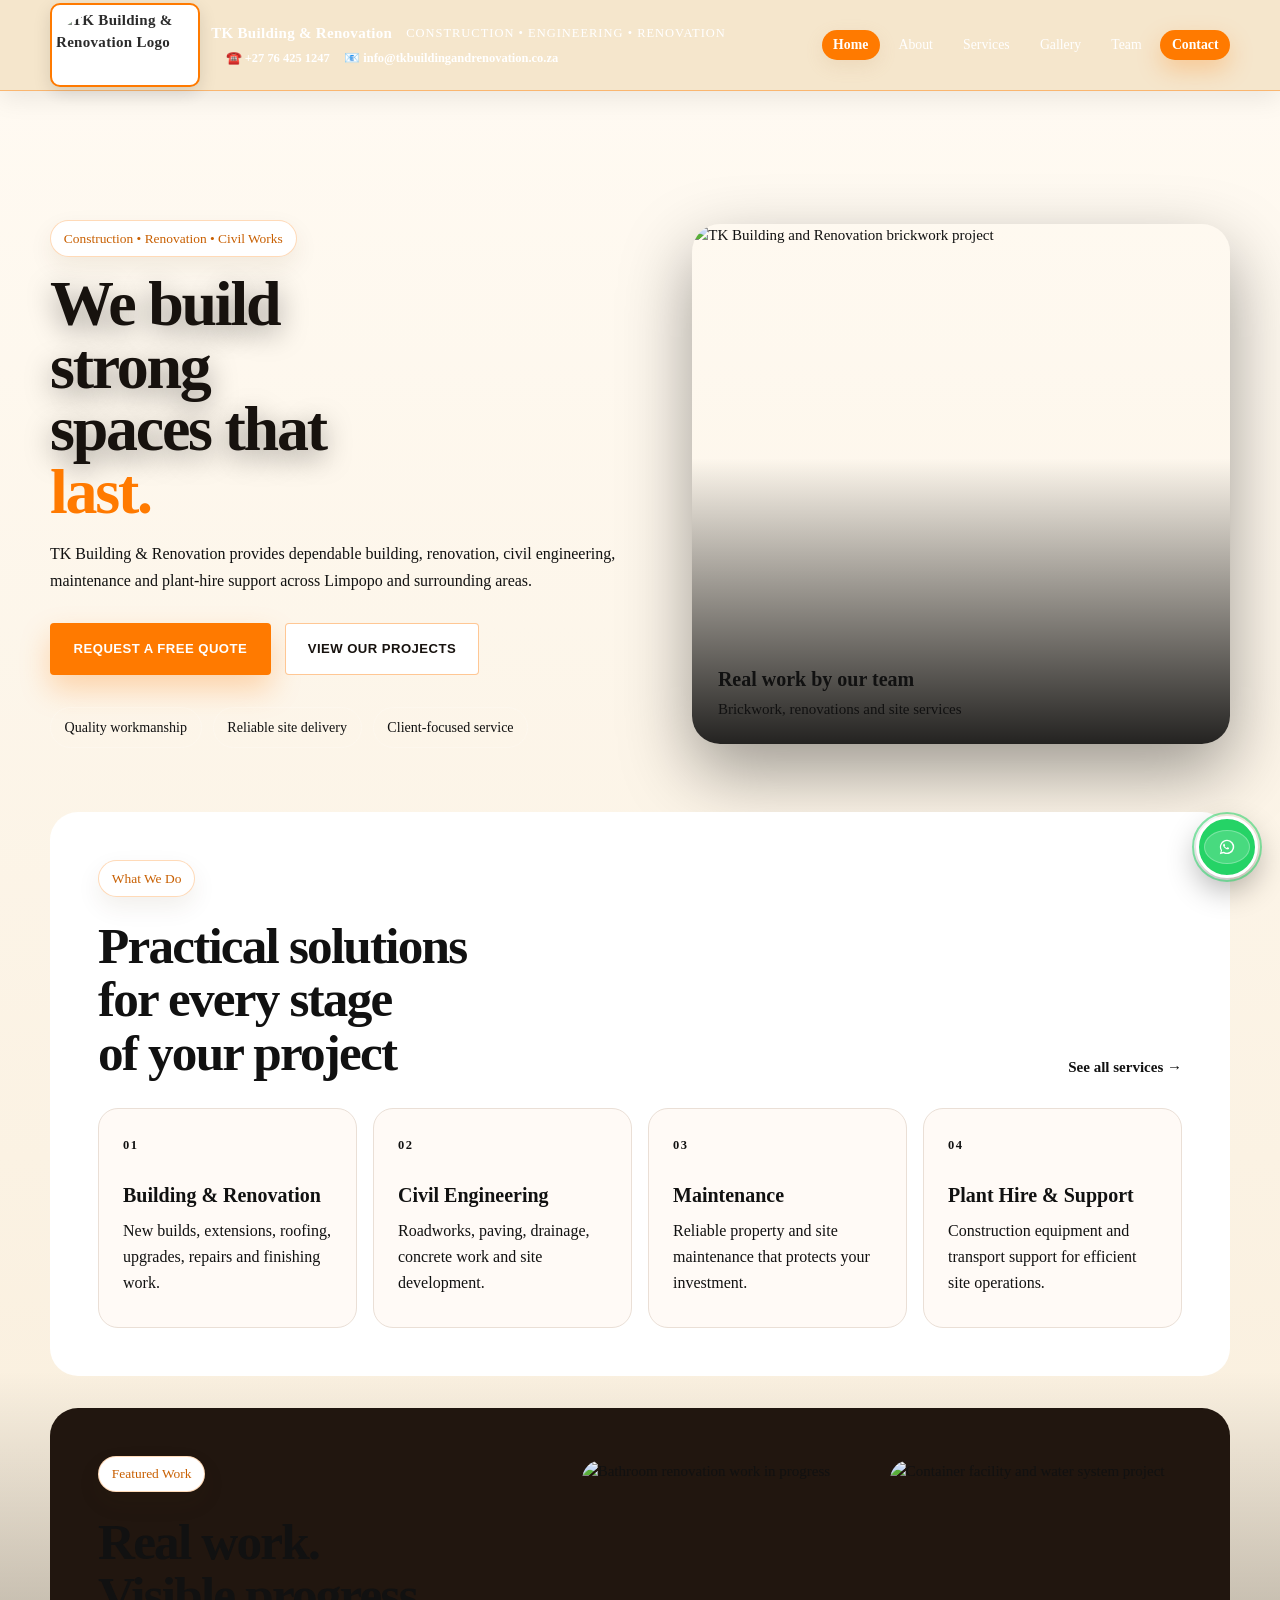
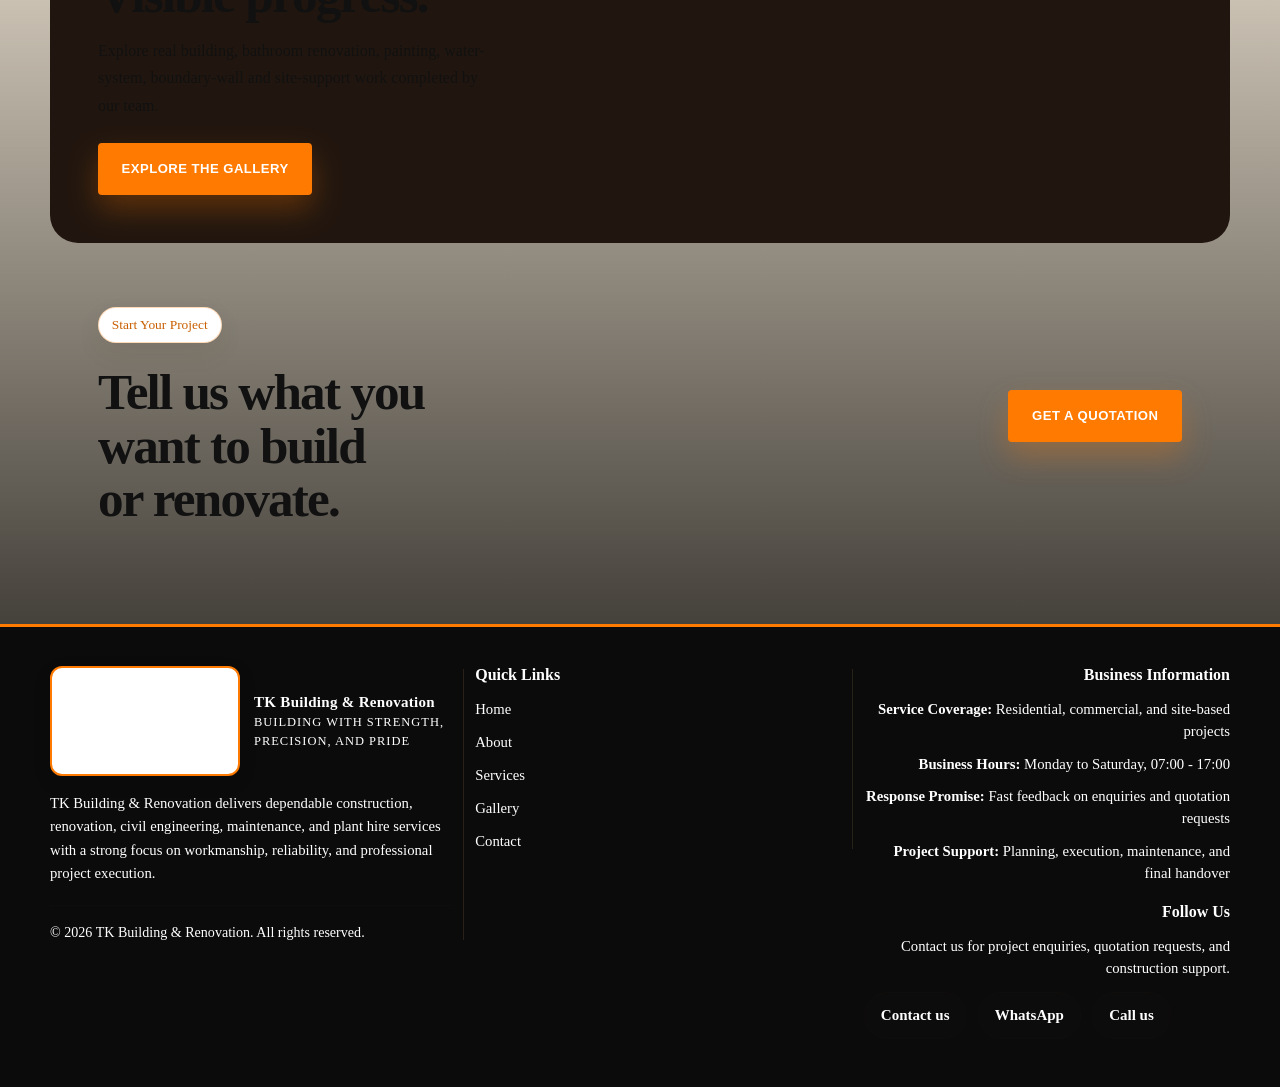
==== index.html @ c18e23a3 "Add files via upload" ====
<!DOCTYPE html>
<!-- saved from url=(0063) -->
<html lang="en"><head><meta http-equiv="Content-Type" content="text/html; charset=UTF-8">
  
  <meta name="viewport" content="width=device-width, initial-scale=1.0">
  <title>TK Building &amp; Renovation | Construction, Civil Engineering &amp; Renovation</title>
  <meta name="description" content="TK Building &amp; Renovation is a South African construction company offering civil engineering, building construction, plant hire, and maintenance works with professional project delivery.">
  <style>
    :root {
      --bg: #0f0f0f;
      --bg-soft: #111111;
      --card: rgba(255,255,255,0.07);
      --text: #f7f4ef;
      --muted: #ddd2c5;
      --accent: #ff7a00;
      --accent-2: #ffd2a4;
      --line: rgba(255,255,255,0.10);
      --success: #25D366;
      --shadow: 0 22px 60px rgba(0,0,0,0.35);
      --radius: 24px;
      --max: 1180px;
      --cream: #f6ede2;
      --cream-2: #efe2d1;
      --dark: #111111;
      --orange-deep: #ff7a00;
    }

    * { box-sizing: border-box; }
    html { scroll-behavior: smooth; }
    body {
  -webkit-font-smoothing: antialiased;

      margin: 0;
      font-family: "Times New Roman", Times, serif;
      background:
        radial-gradient(circle at top left, rgba(228, 127, 34, 0.16), transparent 32%),
        radial-gradient(circle at right center, rgba(255, 255, 255, 0.08), transparent 28%),
        linear-gradient(180deg, #111111 0%, #111111 56%, #2a1608 100%);
      color: var(--text);
      line-height: 1.5;
      font-size: 15px;
    }

    a { color: inherit; text-decoration: none; }
    img { max-width: 100%; display: block; }

    .container {
      width: min(var(--max), calc(100% - 2.4rem));
      margin: 0 auto;
    }

    .page-section { display: none; }
    .page-section.active { display: block; animation: pageFade 0.28s ease; }

    @keyframes pageFade {
      from { opacity: 0; transform: translateY(8px); }
      to { opacity: 1; transform: translateY(0); }
    }

    .topbar {
      position: sticky;
      top: 0;
      z-index: 1000;
      background: linear-gradient(180deg, #ffffff, var(--cream));
      color: #111;
      border-bottom: 1px solid rgba(228, 127, 34, 0.18);
      box-shadow: 0 8px 24px rgba(0,0,0,0.08);
    }

    .contact-strip { display: none; }

    .contact-strip-inner {
      min-height: 42px;
      display: flex;
      align-items: center;
      justify-content: space-between;
      gap: 0.9rem 1.4rem;
      padding: 0.45rem 0;
      flex-wrap: wrap;
    }

    .contact-strip-group {
      display: flex;
      align-items: center;
      gap: 0.75rem 1.1rem;
      flex-wrap: wrap;
    }

    .contact-strip a {
      color: #5b4633;
      font-weight: 600;
    }

    .contact-strip-label {
      color: #8a6b4d;
      font-size: 0.82rem;
      text-transform: uppercase;
      letter-spacing: 0.06em;
      font-weight: 700;
    }

    main.site-shell {
      min-height: calc(100vh - 180px);
      display: block;
    }


    .nav {
  min-height: 58px;
  display: flex;
  align-items: center;
  justify-content: space-between;
  gap: 0.7rem;
  padding: 0.18rem 0;
  flex-wrap: nowrap;
}

    .brand {
      display: flex;
      align-items: center;
      gap: 1rem;
      font-weight: 700;
      letter-spacing: 0.02em;
      min-width: 0;
      flex: 0 1 auto;
    }

    .brand-mark {
  width: 42px;
  height: 42px;
  border-radius: 50%;
  background: #fff;
  display: grid;
  place-items: center;
  box-shadow: 0 6px 18px rgba(0,0,0,0.12);
  border: 2px solid rgba(201,147,99,0.45);
  overflow: hidden;
  padding: 0.1rem;
  flex-shrink: 0;
}

    .brand-mark img {
      width: 100%;
      height: 100%;
      object-fit: contain;
      border-radius: 50%;
      background: #fff;
    }

    .brand small {
      display: block;
      color: #666;
      font-size: 0.78rem;
      font-weight: 500;
      letter-spacing: 0.08em;
      text-transform: uppercase;
    }

    .brand div {
      min-width: 0;
    }

    .brand-content {
      min-width: 0;
    }

    .brand div strong {
      display: block;
      font-size: 1.02rem;
      line-height: 1.2;
      white-space: normal;
      overflow-wrap: break-word;
    }

    .brand-content {
      display: flex;
      flex-direction: column;
      min-width: 0;
    }

    .brand-contact {
      display: flex;
      align-items: center;
      gap: 0.9rem;
      flex-wrap: wrap;
      margin-top: 0.28rem;
      color: #4d3a2b;
      font-size: 0.78rem;
      font-weight: 700;
    }

    .brand-contact a {
      display: inline-flex;
      align-items: center;
      gap: 0.28rem;
      color: #4d3a2b;
      white-space: nowrap;
    }

    .brand-contact a:hover {
      color: var(--orange-deep);
    }


    .nav-links {
  display: flex;
  flex-wrap: wrap;
  gap: 0.45rem;
  align-items: center;
  justify-content: flex-end;
  flex: 1 1 auto;
}

    .nav-links a {
  color: #2a211b;
  font-size: 0.86rem;
  padding: 0.42rem 0.72rem;
  border-radius: 999px;
  transition: 0.25s ease;
  line-height: 1.15;
  white-space: nowrap;
}

    .nav-links a:hover {
      background: rgba(201,147,99,0.14);
      color: #000;
    }

    .nav-links a.active-link {
      background: linear-gradient(135deg, rgba(201,147,99,0.2), rgba(232,190,146,0.3));
      color: #111;
      font-weight: 700;
      box-shadow: 0 6px 18px rgba(201,147,99,0.16);
    }

    .nav-cta {
      background: linear-gradient(135deg, var(--accent), #ffb56f);
      color: #111 !important;
      font-weight: 700;
    }

    .hero {
      position: relative;
      padding: 5.2rem 0 4rem;
      background:
        linear-gradient(180deg, rgba(17, 17, 17, 0.90), rgba(44, 23, 8, 0.84)),
        url('images/project-image-03.jpg') center/cover;
    }

    .hero-grid {
  display: flex;
  flex-direction: column;
  gap: 1.5rem;
  align-items: stretch;
  min-height: auto;
}

    .hero-copy {
  max-width: 100%;
  padding-right: 0;
  width: 100%;
  flex: 1 1 auto;
}

    .eyebrow {
      display: inline-flex;
      align-items: center;
      gap: 0.5rem;
      padding: 0.45rem 0.8rem;
      border: 1px solid rgba(201,147,99,0.25);
      border-radius: 999px;
      background: rgba(201,147,99,0.08);
      color: #f0ceb0;
      font-size: 0.84rem;
      margin-bottom: 1rem;
    }

    h1, h2, h3, h4 { line-height: 1.12; margin: 0 0 1rem; overflow-wrap: anywhere; }
    h1 {
  font-size: clamp(2.2rem, 4.2vw, 4rem);
  letter-spacing: -0.02em;
  max-width: 100%;
  width: 100%;
  font-weight: 700;
  line-height: 1.08;
  text-wrap: balance;
}
    h2 { font-size: clamp(2rem, 3vw, 2.7rem); font-weight: 700; text-wrap: balance; max-width: 15ch; }
    h3 { font-size: 1.22rem; font-weight: 700; }
    h4 { font-size: 1.05rem; font-weight: 700; }

    .hero p { color: var(--muted); font-size: 1rem; max-width: 100%; }
    .hero-note { margin-top: 1rem; color: #e9dfd2; font-style: italic; }

    .hero-kicker {
      display: inline-flex;
      flex-wrap: wrap;
      align-items: center;
      gap: 0.55rem;
      margin: 0 0 1rem;
      padding: 0.5rem 0.85rem;
      border-radius: 999px;
      background: rgba(0,0,0,0.24);
      border: 1px solid rgba(255,255,255,0.08);
      color: #fff6eb;
      font-size: 0.88rem;
      box-shadow: 0 12px 28px rgba(0,0,0,0.16);
    }

    .hero-kicker strong {
      color: #ffd4aa;
      letter-spacing: 0.04em;
      text-transform: uppercase;
      font-size: 0.78rem;
    }

    .hero-actions {
      display: flex;
      flex-wrap: wrap;
      gap: 0.9rem;
      margin: 1.6rem 0 2rem;
    }

    .btn {
      display: inline-flex;
      align-items: center;
      justify-content: center;
      padding: 0.85rem 1.15rem;
      border-radius: 999px;
      border: 1px solid transparent;
      font-weight: 600;
      font-size: 0.95rem;
      transition: 0.25s ease;
      line-height: 1.2;
      text-align: center;
    }

    .btn-primary {
      background: linear-gradient(135deg, var(--accent), #e8be92);
      color: #111;
      box-shadow: 0 14px 34px rgba(201,147,99,0.24);
    }

    .btn-secondary {
      border-color: rgba(255,255,255,0.12);
      background: rgba(255,255,255,0.03);
      color: var(--text);
    }

    .hero-badges {
      display: grid;
      grid-template-columns: repeat(4, minmax(0, 1fr));
      gap: 0.85rem;
      margin-top: 1.3rem;
    }

    .mini-card, .card {
      background: var(--card);
      border: 1px solid var(--line);
      border-radius: var(--radius);
      box-shadow: var(--shadow);
      color: #fff; /* white text on dark boxes */
    }

    .mini-card { padding: 1.15rem; }
    .mini-card strong { display: block; font-size: 1.08rem; margin-bottom: 0.3rem; }
    .mini-card span { color: var(--muted); font-size: 0.94rem; }

    .home-intro-grid {
  display: grid;
  grid-template-columns: 1.25fr 1fr;
  gap: 1.3rem;
  margin-top: 1.7rem;
  width: 100%;
}

    .hero-proof-grid {
      display: grid;
      grid-template-columns: repeat(3, minmax(0, 1fr));
      gap: 0.9rem;
      margin-top: 1.35rem;
    }

    .hero-proof-card {
      padding: 1rem;
      border-radius: 20px;
      background: rgba(8, 14, 22, 0.62);
      border: 1px solid rgba(255,255,255,0.08);
      box-shadow: 0 18px 40px rgba(0,0,0,0.18);
    }

    .hero-proof-card strong {
      display: block;
      margin-bottom: 0.4rem;
      color: #ffd4aa;
      font-size: 0.96rem;
    }

    .hero-proof-card span {
      display: block;
      color: var(--muted);
      font-size: 0.9rem;
      line-height: 1.45;
    }

    .home-info-card {
  padding: 1.4rem 1.5rem;
  border-radius: 22px;
  background: linear-gradient(135deg, rgba(201,147,99,0.25), rgba(255,255,255,0.06));
  border: 1px solid rgba(255,255,255,0.12);
  box-shadow: 0 18px 40px rgba(0,0,0,0.25);

  padding: 1.35rem 1.4rem;
  border-radius: 22px;
  background: linear-gradient(135deg, rgba(201,147,99,0.25), rgba(255,255,255,0.06));
  border: 1px solid rgba(255,255,255,0.10);
  box-shadow: var(--shadow);
  transition: transform 0.28s ease, border-color 0.28s ease, box-shadow 0.28s ease;
  min-height: 100%;
  width: 100%;
}

    .home-info-card:hover {
      transform: translateY(-4px);
      border-color: rgba(201,147,99,0.28);
      box-shadow: 0 22px 48px rgba(0,0,0,0.22);
    }

    .home-info-card p, .home-info-card li { color: var(--muted); font-size: 0.95rem; }

    .home-info-list {
      list-style: none;
      padding: 0;
      margin: 0;
      display: grid;
      gap: 0.75rem;
    }

    .home-info-list li {
      display: flex;
      gap: 0.65rem;
      align-items: flex-start;
    }

    .home-info-list li::before {
      content: '■';
      color: var(--accent);
      font-size: 0.72rem;
      margin-top: 0.3rem;
      flex-shrink: 0;
    }

    .hero-visual {
  position: relative;
  width: 100%;
  max-width: 100%;
  top: 0;
  right: 0;
}

    .hero-panel {
  position: relative;
  width: 100%;
  min-height: 320px;
  border-radius: 22px;
  overflow: hidden;
}

    .hero-visual-topbar {
      display: flex;
      justify-content: space-between;
      gap: 0.9rem;
      align-items: center;
      position: relative;
      z-index: 2;
    }

    .hero-visual-badge,
    .hero-visual-status {
      padding: 0.72rem 0.95rem;
      border-radius: 18px;
      background: rgba(8, 10, 14, 0.58);
      backdrop-filter: blur(10px);
      border: 1px solid rgba(255,255,255,0.08);
      box-shadow: 0 14px 34px rgba(0,0,0,0.18);
      color: #fff;
    }

    .hero-visual-badge strong,
    .hero-visual-status strong {
      display: block;
      margin-bottom: 0.22rem;
      color: #ffd4aa;
      font-size: 0.86rem;
      letter-spacing: 0.05em;
      text-transform: uppercase;
    }

    .hero-visual-badge span,
    .hero-visual-status span {
      color: #eee1d1;
      font-size: 0.88rem;
    }

    .hero-work-strip {
      position: relative;
      z-index: 2;
      display: grid;
      grid-template-columns: repeat(3, minmax(0, 1fr));
      gap: 0.9rem;
      margin-top: auto;
      margin-bottom: 1rem;
    }

    .hero-work-card {
      overflow: hidden;
      border-radius: 22px;
      background: rgba(6, 12, 18, 0.88);
      border: 1px solid rgba(255,255,255,0.08);
      box-shadow: 0 18px 42px rgba(0,0,0,0.18);
    }

    .hero-work-card img {
      width: 100%;
      height: 145px;
      object-fit: cover;
      display: block;
    }

    .hero-work-card div {
      padding: 0.85rem 0.9rem 0.95rem;
    }

    .hero-work-card strong {
      display: block;
      margin-bottom: 0.28rem;
      color: #fff;
      font-size: 0.94rem;
    }

    .hero-work-card span {
      color: #d5c9ba;
      font-size: 0.84rem;
      line-height: 1.4;
    }

    .hero-overlay {
      position: relative;
      left: auto;
      right: auto;
      bottom: auto;
      z-index: 2;
      padding: 1rem 1.1rem;
      border-radius: 22px;
      background: rgba(12,13,17,0.72);
      backdrop-filter: blur(10px);
      border: 1px solid rgba(255,255,255,0.08);
    }

    .hero-overlay p { margin: 0; color: #ddd2c4; }

    section { padding: 5.4rem 0; }

    .section-head {
      display: flex;
      justify-content: space-between;
      align-items: end;
      gap: 1.4rem;
      margin-bottom: 2.2rem;
    }

    .section-head p { color: var(--muted); max-width: 58ch; margin: 0; font-size: 1rem; }

    .about-grid,
    .contact-grid,
    .team-grid,
    .stats-grid,
    .footer-grid,
    .gallery-grid,
    .services-grid,
    .services-process-grid {
      display: grid;
      gap: 1.4rem;
    }

    .about-grid { grid-template-columns: 1fr 1fr; align-items: stretch; }

    .about-card-primary {
      background: linear-gradient(135deg, rgba(201,147,99,0.25), rgba(255,255,255,0.06));
      border: 1px solid rgba(201,147,99,0.45);
    }

    .about-card-secondary {
      background: linear-gradient(135deg, rgba(255,255,255,0.08), rgba(201,147,99,0.15));
      border: 1px solid rgba(255,255,255,0.15);
    }

    .card { padding: 1.7rem; }
    .muted { color: var(--muted); }
    .accent-text { color: var(--accent-2); font-weight: 700; }

    .separator {
      width: 72px;
      height: 4px;
      border-radius: 999px;
      background: linear-gradient(90deg, var(--accent), transparent);
      margin: 1rem 0 1.2rem;
    }

    .list {
      display: grid;
      gap: 0.8rem;
      margin: 1.1rem 0 0;
      padding: 0;
      list-style: none;
    }

    .list li {
      display: flex;
      gap: 0.75rem;
      align-items: start;
      color: var(--muted);
    }

    .list li::before {
      content: '◆';
      color: var(--accent);
      font-size: 0.9rem;
      margin-top: 0.15rem;
      flex-shrink: 0;
    }



    .about-grid { grid-template-columns: 1.05fr 0.95fr; align-items: stretch; }

    .about-visual-card {
      position: relative;
      min-height: 100%;
      overflow: hidden;
      border-radius: 28px;
      background: rgba(0,0,0,0.55);
      border: 1px solid rgba(255,255,255,0.10);
      box-shadow: var(--shadow);
      display: flex;
      flex-direction: column;
      justify-content: flex-end;
    }

    .about-visual-image {
      position: absolute;
      inset: 0;
      background:
        linear-gradient(180deg, rgba(8,14,20,0.12), rgba(6,10,14,0.68)),
        url('images/project-image-06.png') center/cover;
    }

    .about-visual-content {
      position: relative;
      z-index: 1;
      padding: 1.6rem;
    }

    .about-visual-badge {
      display: inline-block;
      padding: 0.45rem 0.8rem;
      border-radius: 999px;
      background: rgba(201,147,99,0.16);
      color: #f7d2ac;
      border: 1px solid rgba(201,147,99,0.28);
      font-size: 0.82rem;
      font-weight: 700;
      margin-bottom: 0.9rem;
    }

    .about-visual-content p {
      color: #e2d8cc;
      max-width: 34ch;
      margin-bottom: 1rem;
    }

    .about-mini-stats {
      display: grid;
      grid-template-columns: repeat(3, minmax(0, 1fr));
      gap: 0.75rem;
      margin-top: 1rem;
    }

    .about-mini-stats div {
      padding: 0.85rem 0.8rem;
      border-radius: 18px;
      background: rgba(255,255,255,0.08);
      border: 1px solid rgba(255,255,255,0.08);
    }

    .about-mini-stats strong {
      display: block;
      color: #fff;
      margin-bottom: 0.15rem;
      font-size: 1rem;
    }

    .about-mini-stats span {
      color: #ddd1c3;
      font-size: 0.82rem;
    }

    .about-story-grid {
      display: grid;
      grid-template-columns: 1fr 1fr;
      gap: 1.4rem;
      margin-top: 1.5rem;
    }

    .about-story-card {
      overflow: hidden;
      border-radius: 24px;
      background: rgba(255,255,255,0.05);
      border: 1px solid rgba(255,255,255,0.08);
      box-shadow: 0 18px 42px rgba(0,0,0,0.22);
    }

    .about-story-card img {
      width: 100%;
      height: 235px;
      object-fit: cover;
      display: block;
    }

    .about-story-body {
  -webkit-font-smoothing: antialiased;

      padding: 1.2rem 1.2rem 1.3rem;
    }

    .about-story-body h3 {
      margin-bottom: 0.6rem;
    }

    .about-story-body p {
      color: var(--muted);
      margin: 0;
    }

    .section-showcase {
      margin-top: 2rem;
      display: grid;
      grid-template-columns: repeat(3, minmax(0, 1fr));
      gap: 1rem;
    }

    .showcase-card {
      overflow: hidden;
      border-radius: 24px;
      background: rgba(8,14,18,0.78);
      border: 1px solid rgba(255,255,255,0.08);
      box-shadow: 0 20px 44px rgba(0,0,0,0.24);
    }

    .showcase-card img {
      width: 100%;
      height: 215px;
      object-fit: cover;
      display: block;
    }

    .showcase-card div {
      padding: 1rem 1rem 1.1rem;
    }

    .showcase-card strong {
      display: block;
      margin-bottom: 0.35rem;
      font-size: 0.98rem;
    }

    .showcase-card span {
      color: #d7ccbe;
      font-size: 0.88rem;
      line-height: 1.45;
    }

    .services-section {
      background:
        linear-gradient(180deg, rgba(17, 17, 17, 0.92), rgba(63, 31, 8, 0.88)),
        url('images/project-image-11.png') center/cover;
    }

    .services-grid {
      grid-template-columns: repeat(3, minmax(0, 1fr));
      gap: 1.6rem;
      margin-top: 2rem;
    }

    .service-card {
      background: linear-gradient(180deg, rgba(4,10,14,0.9), rgba(8,18,24,0.88));
      border: 1px solid rgba(255,255,255,0.12);
      border-radius: 28px;
      box-shadow: 0 22px 52px rgba(0,0,0,0.24);
      position: relative;
      overflow: hidden;
      text-align: left;
      transition: transform 0.28s ease, border-color 0.28s ease, box-shadow 0.28s ease;
      color: #fff;
      display: flex;
      flex-direction: column;
      min-height: 100%;
    }

    .service-card:hover {
      transform: translateY(-7px);
      border-color: rgba(201,147,99,0.34);
      box-shadow: 0 28px 58px rgba(0,0,0,0.28);
    }

    .service-card::after {
      content: '';
      position: absolute;
      inset: 0;
      border-top: 4px solid rgba(201,147,99,0.7);
      border-radius: 28px;
      pointer-events: none;
    }

    .service-card > * { position: relative; z-index: 1; }

    .service-photo {
      position: relative;
      height: 235px;
      overflow: hidden;
      border-bottom: 1px solid rgba(255,255,255,0.08);
      background: rgba(255,255,255,0.04);
    }

    .service-photo img {
      width: 100%;
      height: 100%;
      object-fit: cover;
      display: block;
      transition: transform 0.45s ease;
    }

    .service-card:hover .service-photo img {
      transform: scale(1.05);
    }

    .service-label {
      position: absolute;
      left: 1rem;
      top: 1rem;
      display: inline-flex;
      align-items: center;
      gap: 0.5rem;
      padding: 0.5rem 0.85rem;
      border-radius: 999px;
      background: rgba(8, 10, 14, 0.72);
      border: 1px solid rgba(255,255,255,0.08);
      color: #fff2e3;
      font-size: 0.82rem;
      font-weight: 700;
      backdrop-filter: blur(8px);
    }

    .service-body {
  -webkit-font-smoothing: antialiased;

      padding: 1.3rem 1.25rem 1.35rem;
      display: flex;
      flex-direction: column;
      flex: 1;
    }

    .service-top {
      display: flex;
      gap: 0.9rem;
      align-items: flex-start;
      margin-bottom: 0.9rem;
    }

    .service-icon {
      width: 68px;
      height: 68px;
      display: grid;
      place-items: center;
      border-radius: 20px;
      background: #ffffff;
      border: 6px solid rgba(201,147,99,0.9);
      color: #111;
      font-size: 1.5rem;
      box-shadow: 0 14px 30px rgba(0,0,0,0.18);
      flex-shrink: 0;
    }

    .service-title-wrap h3 {
      margin-bottom: 0.35rem;
    }

    .service-intro {
      margin: 0 0 0.95rem;
      color: #e5d9cd;
      font-size: 0.93rem;
      line-height: 1.55;
    }

    .service-card ul {
      list-style: none;
      padding: 0;
      margin: 0 0 1.1rem;
      display: grid;
      gap: 0.68rem;
      color: var(--muted);
      text-align: left;
    }

    .service-card li {
      padding-bottom: 0.68rem;
      border-bottom: 1px solid rgba(255,255,255,0.06);
      font-size: 0.94rem;
    }

    .service-meta {
      margin-top: auto;
      display: flex;
      flex-wrap: wrap;
      gap: 0.6rem;
      margin-bottom: 1rem;
    }

    .service-meta span {
      display: inline-flex;
      align-items: center;
      padding: 0.48rem 0.78rem;
      border-radius: 999px;
      background: rgba(255,255,255,0.05);
      border: 1px solid rgba(255,255,255,0.08);
      color: #f0ddc8;
      font-size: 0.82rem;
    }

    .service-work-link {
      display: inline-flex;
      align-items: center;
      justify-content: center;
      padding: 0.78rem 1rem;
      border-radius: 999px;
      background: linear-gradient(135deg, rgba(201,147,99,0.18), rgba(201,147,99,0.30));
      border: 1px solid rgba(201,147,99,0.34);
      color: #f6d2af;
      font-weight: 700;
      transition: 0.25s ease;
      width: fit-content;
    }

    .service-work-link:hover {
      background: linear-gradient(135deg, rgba(201,147,99,0.30), rgba(201,147,99,0.46));
      color: #fff;
    }

    .services-process-grid {
      grid-template-columns: repeat(5, minmax(0, 1fr));
      gap: 1rem;
      margin-top: 2rem;
    }

    .process-mini-card {
      padding: 1.15rem 1rem;
      border-radius: 22px;
      background: rgba(0,0,0,0.6);
      border: 1px solid rgba(255,255,255,0.08);
      box-shadow: 0 18px 36px rgba(0,0,0,0.2);
      color: #fff;
    }

    .process-mini-card strong {
      display: inline-grid;
      width: 40px;
      height: 40px;
      place-items: center;
      border-radius: 50%;
      background: rgba(201,147,99,0.22);
      color: #f3cda7;
      margin-bottom: 0.8rem;
      font-size: 1rem;
    }

    .process-mini-card p { margin: 0; color: var(--muted); font-size: 0.92rem; }

    .gallery-section {
      background:
        linear-gradient(180deg, rgba(17, 17, 17, 0.92), rgba(54, 27, 7, 0.86)),
        url('images/project-image-04.png') center/cover;
    }

    .gallery-nav {
      display: flex;
      flex-wrap: wrap;
      gap: 0.75rem;
      margin: 1.5rem 0 2rem;
    }

    .gallery-filter {
      padding: 0.7rem 1rem;
      border-radius: 999px;
      background: rgba(255,255,255,0.06);
      border: 1px solid rgba(255,255,255,0.08);
      color: #f0d6bc;
      cursor: pointer;
      transition: 0.25s ease;
      font-family: inherit;
      font-size: 0.95rem;
    }

    .gallery-filter:hover,
    .gallery-filter.active-filter {
      background: linear-gradient(135deg, rgba(201,147,99,0.2), rgba(201,147,99,0.34));
      color: #fff;
      border-color: rgba(201,147,99,0.28);
    }

    .gallery-grid { grid-template-columns: 1fr; }

    .gallery-card {
      overflow: hidden;
      border-radius: 28px;
      background: rgba(0,0,0,0.65);
      border: 1px solid var(--line);
      box-shadow: var(--shadow);
      transition: transform 0.3s ease, box-shadow 0.3s ease, border-color 0.3s ease;
      color: #fff;
    }

    .gallery-card:hover {
      transform: translateY(-6px);
      border-color: rgba(201,147,99,0.28);
      box-shadow: 0 25px 54px rgba(0,0,0,0.25);
    }

    .gallery-card img {
      width: 100%;
      height: 360px;
      object-fit: cover;
      display: block;
      transition: transform 0.45s ease;
    }

    .gallery-card:hover img { transform: scale(1.04); }
    .gallery-body {
  -webkit-font-smoothing: antialiased;
 padding: 1.35rem; }

    .gallery-tag {
      display: inline-block;
      padding: 0.35rem 0.7rem;
      border-radius: 999px;
      background: rgba(201,147,99,0.12);
      color: #f0c69c;
      font-size: 0.82rem;
      font-weight: 700;
      margin-bottom: 0.75rem;
    }

    .project-albums {
      display: grid;
      gap: 1.5rem;
    }

    .project-album {
      padding: 1.4rem;
      border-radius: 28px;
      background: rgba(0,0,0,0.62);
      border: 1px solid rgba(255,255,255,0.09);
      box-shadow: var(--shadow);
    }

    .album-head {
      display: flex;
      justify-content: space-between;
      align-items: start;
      gap: 1rem;
      margin-bottom: 1rem;
      flex-wrap: wrap;
    }

    .album-title-wrap p {
      margin: 0;
      color: var(--muted);
      max-width: 70ch;
    }

    .album-count {
      display: inline-flex;
      align-items: center;
      padding: 0.55rem 0.9rem;
      border-radius: 999px;
      background: rgba(201,147,99,0.14);
      border: 1px solid rgba(201,147,99,0.22);
      color: #f6d2af;
      font-weight: 700;
      white-space: nowrap;
    }

    .album-grid {
      display: grid;
      grid-template-columns: repeat(3, minmax(0, 1fr));
      gap: 1rem;
    }

    .album-photo {
      overflow: hidden;
      border-radius: 24px;
      background: rgba(255,255,255,0.04);
      border: 1px solid rgba(255,255,255,0.08);
      transition: transform 0.28s ease, border-color 0.28s ease, box-shadow 0.28s ease;
    }

    .album-photo:hover {
      transform: translateY(-4px);
      border-color: rgba(201,147,99,0.28);
      box-shadow: 0 18px 42px rgba(0,0,0,0.22);
    }

    .album-photo img {
      width: 100%;
      height: 250px;
      object-fit: cover;
      display: block;
    }

    .album-photo-body {
  -webkit-font-smoothing: antialiased;

      padding: 1rem;
    }

    .album-photo-body h4 {
      margin-bottom: 0.45rem;
    }

    .album-photo-body p {
      margin: 0;
      color: var(--muted);
      font-size: 0.92rem;
    }

    .gallery-help-note {
      margin-top: 1rem;
      padding: 1rem 1.1rem;
      border-radius: 20px;
      background: rgba(255,255,255,0.05);
      border: 1px dashed rgba(201,147,99,0.28);
      color: #ead8c8;
    }

    .team-section {
      background:
        linear-gradient(180deg, rgba(16, 16, 16, 0.90), rgba(48, 28, 10, 0.86)),
        radial-gradient(circle at top right, rgba(201,147,99,0.28), transparent 34%),
        url('images/project-image-07.png') center/cover;
    }

    .team-section .section-head p,
    .team-section .team-body p {
      color: #eadfce;
    }

    .team-section .section-head h2,
    .team-section .team-body h3 {
      color: #fffaf4;
    }

    .team-grid {
      grid-template-columns: repeat(2, minmax(0, 1fr));
      gap: 1.6rem;
      align-items: stretch;
    }

    .team-card {
      overflow: hidden;
      border-radius: 30px;
      background: linear-gradient(180deg, rgba(18,18,18,0.94), rgba(36,24,16,0.90));
      border: 1px solid rgba(201,147,99,0.24);
      box-shadow: 0 24px 54px rgba(0,0,0,0.30);
      transition: transform 0.28s ease, box-shadow 0.28s ease, border-color 0.28s ease;
      display: grid;
      grid-template-columns: minmax(180px, 220px) minmax(0, 1fr);
      min-height: 320px;
    }

    .team-card:hover {
      transform: translateY(-5px);
      border-color: rgba(201,147,99,0.32);
      box-shadow: 0 24px 52px rgba(0,0,0,0.24);
    }

    .team-image {
      height: 100%;
      min-height: 320px;
      overflow: hidden;
      border-right: 1px solid rgba(201,147,99,0.18);
      background: linear-gradient(135deg, rgba(201,147,99,0.18), rgba(255,255,255,0.04));
    }

    .team-image img {
      width: 100%;
      height: 100%;
      object-fit: cover;
      display: block;
    }

    .team-body {
  -webkit-font-smoothing: antialiased;

      padding: 1.55rem 1.45rem;
      display: flex;
      flex-direction: column;
      justify-content: center;
    }

    .team-body p {
      font-size: 0.98rem;
      line-height: 1.6;
      margin: 0.85rem 0 0;
    }

    .team-role {
      color: #f0c69c;
      font-weight: 700;
      margin-bottom: 0.4rem;
      font-size: 0.95rem;
      letter-spacing: 0.06em;
      text-transform: uppercase;
    }

    .team-meta {
      display: flex;
      flex-wrap: wrap;
      gap: 0.65rem;
      margin-top: 1rem;
    }

    .team-meta span {
      display: inline-flex;
      align-items: center;
      padding: 0.5rem 0.78rem;
      border-radius: 999px;
      background: rgba(201,147,99,0.14);
      border: 1px solid rgba(201,147,99,0.24);
      color: #ffe4c8;
      font-size: 0.84rem;
      line-height: 1.2;
    }

    .contact-section {
      background:
        linear-gradient(180deg, rgba(20, 20, 20, 0.92), rgba(56, 32, 14, 0.88)),
        radial-gradient(circle at left center, rgba(201,147,99,0.24), transparent 32%),
        url('images/project-image-08.png') center/cover;
    }

    .contact-section .section-head p,
    .contact-section .card p,
    .contact-section .card li,
    .contact-section .contact-item span {
      color: #eadfce;
    }

    .contact-section .section-head h2,
    .contact-section .card h3,
    .contact-section .card h4,
    .contact-section .contact-item strong {
      color: #fffaf4;
    }

    .contact-grid { grid-template-columns: 1.05fr 0.95fr; align-items: stretch; }
    .contact-stack { display: grid; gap: 1.4rem; }
    .contact-list { display: grid; gap: 1rem; margin-top: 1rem; }

    .contact-item {
      display: flex;
      gap: 0.9rem;
      align-items: start;
      padding: 1rem;
      border-radius: 18px;
      background: linear-gradient(135deg, rgba(22,22,22,0.90), rgba(58,34,16,0.82));
      border: 1px solid rgba(201,147,99,0.22);
      transition: transform 0.25s ease, border-color 0.25s ease, background 0.25s ease;
      color: #fff;
    }

    .contact-item:hover {
      transform: translateY(-3px);
      border-color: rgba(255, 182, 110, 0.42);
      background: linear-gradient(135deg, rgba(28,28,28,0.96), rgba(78,44,18,0.88));
    }

    .contact-item strong { display: block; margin-bottom: 0.2rem; }
    .contact-item span { color: var(--muted); }

    .contact-form {
      display: grid;
      gap: 0.9rem;
    }

    .contact-form input,
    .contact-form textarea,
    .contact-form select {
      width: 100%;
      padding: 0.95rem 1rem;
      border-radius: 16px;
      border: 1px solid rgba(201,147,99,0.20);
      background: rgba(255,248,240,0.08);
      color: var(--text);
      outline: none;
      font-family: inherit;
    }

    .contact-form input::placeholder,
    .contact-form textarea::placeholder {
      color: #d9cbbb;
    }

    .contact-form input:focus,
    .contact-form textarea:focus,
    .contact-form select:focus {
      border-color: rgba(255,182,110,0.56);
      box-shadow: 0 0 0 3px rgba(201,147,99,0.12);
    }

    .contact-form textarea { min-height: 130px; resize: vertical; }
    .contact-form button { cursor: pointer; border: 0; }

    .map-card { padding: 0; overflow: hidden; }

    .map-frame {
      width: 100%;
      min-height: 360px;
      border: 0;
      display: block;
      filter: grayscale(0.15) contrast(1.05);
    }

    .map-info {
      padding: 1.3rem 1.4rem 1.5rem;
      background: linear-gradient(180deg, rgba(18,18,18,0.92), rgba(46,30,18,0.88));
      border-top: 1px solid var(--line);
      background: linear-gradient(180deg, rgba(255,255,255,0.03), rgba(255,255,255,0.02));
    }

    .map-actions { display: flex; flex-wrap: wrap; gap: 0.8rem; margin-top: 1rem; }

    .stats-grid {
      grid-template-columns: repeat(5, minmax(0, 1fr));
      margin-top: 1.4rem;
    }

    .stat-box {
      padding: 1.25rem;
      border-radius: 22px;
      background: rgba(255,255,255,0.04);
      border: 1px solid var(--line);
      text-align: center;
    }

    .stat-box strong { display: block; font-size: 1.5rem; margin-bottom: 0.35rem; }

    .footer {
      border-top: 1px solid rgba(180, 145, 110, 0.28);
      padding: 2.4rem 0 3rem;
      background: linear-gradient(180deg, #f8f1e7 0%, #efe2d0 100%);
      color: #1f1a17;
    }

    .footer-grid {
  display: grid;
  grid-template-columns: 1.1fr 1fr 1fr !important;
  gap: 1.4rem;
  align-items: start;
}
.footer-grid > * {
  min-width: 0;
}
.footer-grid > :last-child {
  justify-self: end;
  text-align: right;
}
.footer-grid > * {
  position: relative;
}
.footer-grid > *:not(:last-child)::after {
  content: '';
  position: absolute;
  top: 0.2rem;
  right: -0.7rem;
  width: 1px;
  height: calc(100% - 0.4rem);
  background: rgba(120, 95, 70, 0.28);
}
    .footer-note { color: #5a4a3c; font-size: 0.92rem; margin-top: 1rem; line-height: 1.6; }
    .footer-title {
      margin: 0 0 0.9rem;
      font-size: 1rem;
      color: #2a211c;
    }
    .footer-links,
    .footer-info-list {
      list-style: none;
      padding: 0;
      margin: 0;
      display: grid;
      gap: 0.65rem;
    }
    .footer-links a,
    .footer-info-list li {
      color: #5a4a3c;
      font-size: 0.92rem;
    }
    .footer-links a:hover {
      color: #000;
    }
    .footer-bottom {
      margin-top: 1.2rem;
      padding-top: 1rem;
      border-top: 1px solid rgba(42,33,28,0.10);
      color: #5a4a3c;
      font-size: 0.88rem;
    }

    .footer-social {
      margin-top: 1.2rem;
    }

    .footer-social p {
      margin: 0 0 0.8rem;
      color: #5a4a3c;
      font-size: 0.92rem;
    }

    .social-links {
      display: flex;
      flex-wrap: wrap;
      gap: 0.7rem;
    }

    .social-links a {
      display: inline-flex;
      align-items: center;
      justify-content: center;
      padding: 0.7rem 1rem;
      border-radius: 999px;
      background: rgba(42,33,28,0.08);
      color: #3f3126;
      font-weight: 700;
      transition: 0.25s ease;
      border: 1px solid rgba(42,33,28,0.10);
    }

    .social-links a:hover {
      transform: translateY(-2px);
      background: linear-gradient(135deg, rgba(201,147,99,0.28), rgba(232,190,146,0.45));
      color: #111;
      border-color: rgba(201,147,99,0.24);
    }

    .whatsapp-float {
      position: fixed;
      right: 22px;
      bottom: 22px;
      z-index: 1001;
      display: inline-flex;
      align-items: center;
      gap: 0.85rem;
      padding: 0.82rem 0.92rem 0.82rem 0.82rem;
      border-radius: 999px;
      background: linear-gradient(135deg, #25D366, #7ee8a7);
      color: #06270f;
      font-weight: 800;
      box-shadow: 0 18px 40px rgba(37,211,102,0.35);
      border: 1px solid rgba(255,255,255,0.28);
      transition: transform 0.25s ease, box-shadow 0.25s ease;
    }

    .whatsapp-float:hover {
      transform: translateY(-3px) scale(1.01);
      box-shadow: 0 22px 48px rgba(37,211,102,0.40);
    }

    .whatsapp-icon {
      width: 42px;
      height: 42px;
      border-radius: 50%;
      display: grid;
      place-items: center;
      background: rgba(255,255,255,0.18);
      font-size: 1.15rem;
      flex-shrink: 0;
      box-shadow: inset 0 0 0 1px rgba(255,255,255,0.22);
    }

    .whatsapp-copy {
      display: flex;
      flex-direction: column;
      line-height: 1.1;
    }

    .whatsapp-copy small {
      font-size: 0.7rem;
      letter-spacing: 0.08em;
      text-transform: uppercase;
      color: rgba(6,39,15,0.72);
      font-weight: 800;
    }

    .whatsapp-copy strong {
      font-size: 0.95rem;
      color: #06270f;
    }

    @media (max-width: 1080px) {
      .hero-visual {
  position: relative;
  width: 100%;
  max-width: 100%;
  top: 0;
  right: 0;
}

      .hero-panel {
  position: relative;
  width: 100%;
  min-height: 320px;
  border-radius: 22px;
  overflow: hidden;
}

      .hero-grid,
      .about-grid,
      .contact-grid,
      .footer-grid,
      .services-grid,
      .stats-grid,
      .gallery-grid,
      .services-process-grid,
      .home-intro-grid,
      .album-grid {
        grid-template-columns: 1fr 1fr;
      }

      .team-grid {
        grid-template-columns: 1fr;
      }
    }

    @media (max-width: 760px) {
      .nav {
  min-height: 58px;
  display: flex;
  align-items: center;
  justify-content: space-between;
  gap: 0.7rem;
  padding: 0.18rem 0;
  flex-wrap: nowrap;
}

      .nav-links {
  display: flex;
  flex-wrap: wrap;
  gap: 0.45rem;
  align-items: center;
  justify-content: flex-end;
  flex: 1 1 auto;
}

      .nav-links a {
  color: #333;
  font-size: 0.86rem;
  padding: 0.42rem 0.72rem;
  border-radius: 999px;
  transition: 0.25s ease;
  line-height: 1.15;
  white-space: nowrap;
}

      .hero, section { padding: 4rem 0; }

      .hero-grid,
      .about-grid,
      .contact-grid,
      .footer-grid,
      .services-grid,
      .team-grid,
      .stats-grid,
      .hero-badges,
      .gallery-grid,
      .services-process-grid,
      .home-intro-grid,
      .album-grid {
        grid-template-columns: 1fr;
      }

      .team-card {
        grid-template-columns: 1fr;
      }

      .team-image {
        min-height: 270px;
        border-right: 0;
        border-bottom: 1px solid rgba(255,255,255,0.08);
      }

      .section-head {
        flex-direction: column;
        align-items: start;
      }

      .gallery-card img { height: 280px; }
      .whatsapp-copy small { display: none; }
      .whatsapp-copy strong { font-size: 0.88rem; }
    }
  
@media (max-width: 768px) {
  .nav {
  min-height: 58px;
  display: flex;
  align-items: center;
  justify-content: space-between;
  gap: 0.7rem;
  padding: 0.18rem 0;
  flex-wrap: nowrap;
}
  .nav-links a {
  color: #333;
  font-size: 0.86rem;
  padding: 0.42rem 0.72rem;
  border-radius: 999px;
  transition: 0.25s ease;
  line-height: 1.15;
  white-space: nowrap;
}
  .brand-mark {
  width: 42px;
  height: 42px;
  border-radius: 50%;
  background: #fff;
  display: grid;
  place-items: center;
  box-shadow: 0 6px 18px rgba(0,0,0,0.12);
  border: 2px solid rgba(201,147,99,0.45);
  overflow: hidden;
  padding: 0.1rem;
  flex-shrink: 0;
}
}


@media (max-width: 768px) {
  .container {
    width: min(var(--max), calc(100% - 1rem));
  }
  .topbar {
    position: sticky;
    top: 0;
  }
  .nav {
    min-height: 50px;
    gap: 0.45rem;
    padding: 0.12rem 0;
    align-items: center;
  }
  .brand {
    gap: 0.5rem;
  }
  .brand-mark {
    width: 36px;
    height: 36px;
  }
  .brand div strong {
    font-size: 0.84rem;
    line-height: 1.08;
  }
  .brand small {
    font-size: 0.62rem;
  }
  .nav-links {
    gap: 0.25rem;
    flex-wrap: wrap;
    justify-content: flex-end;
  }
  .nav-links a {
    padding: 0.28rem 0.48rem;
    font-size: 0.72rem;
  }
  .hero {
    padding-top: 4rem;
  }
  .home-intro-grid {
    grid-template-columns: 1.28fr 0.92fr;
    gap: 0.8rem;
  }
  .home-info-card {
  padding: 1.4rem 1.5rem;
  border-radius: 22px;
  background: linear-gradient(135deg, rgba(201,147,99,0.25), rgba(255,255,255,0.06));
  border: 1px solid rgba(255,255,255,0.12);
  box-shadow: 0 18px 40px rgba(0,0,0,0.25);

  padding: 1.35rem 1.4rem;
  border-radius: 22px;
  background: linear-gradient(135deg, rgba(201,147,99,0.25), rgba(255,255,255,0.06));
  border: 1px solid rgba(255,255,255,0.10);
  box-shadow: var(--shadow);
  transition: transform 0.28s ease, border-color 0.28s ease, box-shadow 0.28s ease;
  min-height: 100%;
  width: 100%;
}
  .footer-grid {
    grid-template-columns: 0.95fr 0.95fr 1.1fr !important;
    gap: 0.7rem;
  }
  .footer-grid > :last-child {
    justify-self: end;
    text-align: right;
  }
  .footer-grid > *:not(:last-child)::after {
    right: -0.35rem;
  }
}


/* Confidence section: text left to center, image from center to right */
.confidence-grid {
  display: block;
  margin-top: 1.5rem;
  width: 100%;
}

.confidence-box {
  padding: 1.6rem 1.7rem;
  background: linear-gradient(135deg, rgba(201,147,99,0.25), rgba(255,255,255,0.06));
  border: 1px solid rgba(255,255,255,0.10);
  border-radius: 24px;
  min-height: 260px;
  box-shadow: var(--shadow);
}

.confidence-box h3 {
  margin-bottom: 0.75rem;
}

.confidence-box p {
  color: var(--muted);
  margin: 0;
  max-width: 100%;
}

.confidence-image {
  min-height: 320px;
  border: 1px solid rgba(255,255,255,0.08);
  background: rgba(255,255,255,0.04);
}

.confidence-image img {
  width: 100%;
  height: 100%;
  object-fit: cover;
  display: block;
}

@media (max-width: 768px) {
  .confidence-grid {
  display: block;
  margin-top: 1.5rem;
  width: 100%;
}

  .confidence-box {
  padding: 1.6rem 1.7rem;
  background: linear-gradient(135deg, rgba(201,147,99,0.25), rgba(255,255,255,0.06));
  border: 1px solid rgba(255,255,255,0.10);
  border-radius: 24px;
  min-height: 260px;
  box-shadow: var(--shadow);
}

  .confidence-box h3 {
    font-size: 1.05rem;
    line-height: 1.1;
  }

  .confidence-box p {
    font-size: 0.92rem;
    line-height: 1.4;
  }

  .confidence-image {
    min-height: 220px;
  }
}









    /* Responsive fixes */
    body { overflow-x: hidden; }
    .menu-toggle {
      display: none;
      width: 46px;
      height: 46px;
      border-radius: 14px;
      border: 1px solid rgba(0,0,0,0.12);
      background: #fff;
      align-items: center;
      justify-content: center;
      flex-direction: column;
      gap: 5px;
      cursor: pointer;
      flex-shrink: 0;
    }
    .menu-toggle span {
      width: 20px;
      height: 2px;
      background: #111;
      border-radius: 999px;
      transition: 0.25s ease;
    }
    .nav-open .menu-toggle span:nth-child(1) { transform: translateY(7px) rotate(45deg); }
    .nav-open .menu-toggle span:nth-child(2) { opacity: 0; }
    .nav-open .menu-toggle span:nth-child(3) { transform: translateY(-7px) rotate(-45deg); }
    .brand { text-decoration: none; }
    .hero, section { scroll-margin-top: 92px; }
    .hero-grid,
    .home-intro-grid,
    .about-grid,
    .about-story-grid,
    .contact-grid,
    .footer-grid,
    .team-grid,
    .stats-grid,
    .gallery-grid,
    .services-grid,
    .services-process-grid,
    .section-showcase,
    .album-grid,
    .hero-badges,
    .hero-proof-grid,
    .hero-work-strip,
    .about-mini-stats {
      min-width: 0;
    }
    .nav-links a,
    .btn,
    .gallery-filter,
    .service-work-link,
    .album-count,
    .service-meta span,
    .hero-kicker,
    .eyebrow,
    .hero-visual-badge,
    .hero-visual-status { overflow-wrap: anywhere; }

    @media (max-width: 1080px) {
      .hero-grid,
      .about-grid,
      .home-intro-grid,
      .contact-grid,
      .services-grid,
      .section-showcase,
      .services-process-grid,
      .hero-work-strip,
      .album-grid,
      .footer-grid {
        grid-template-columns: repeat(2, minmax(0, 1fr));
      }
      .hero-badges,
      .hero-proof-grid,
      .about-story-grid { grid-template-columns: 1fr 1fr; }
    }

    @media (max-width: 820px) {
      .container { width: min(var(--max), calc(100% - 1.2rem)); }
      .nav {
        min-height: 68px;
        padding: 0.45rem 0;
        flex-wrap: wrap;
      }
      .menu-toggle { display: inline-flex; margin-left: auto; }
      .nav-links {
        display: none;
        width: 100%;
        order: 3;
        flex-direction: column;
        align-items: stretch;
        gap: 0.45rem;
        padding: 0.7rem 0 0.2rem;
      }
      .nav-open .nav-links { display: flex; }
      .nav-links a {
        width: 100%;
        text-align: center;
        padding: 0.9rem 1rem;
      }
      .hero { padding: 4.4rem 0 3.2rem; }
      .hero-grid,
      .about-grid,
      .about-story-grid,
      .home-intro-grid,
      .contact-grid,
      .team-grid,
      .stats-grid,
      .services-grid,
      .services-process-grid,
      .section-showcase,
      .gallery-grid,
      .album-grid,
      .footer-grid,
      .hero-badges,
      .hero-proof-grid,
      .hero-work-strip,
      .about-mini-stats {
        grid-template-columns: 1fr !important;
      }
      .section-head {
        flex-direction: column;
        align-items: flex-start;
      }
      .gallery-card img,
      .showcase-card img,
      .about-story-card img,
      .hero-work-card img { height: 240px; }
      .service-photo { height: 220px; }
      .hero-panel,
      .confidence-image { min-height: 240px; }
      .footer-grid > :last-child {
        justify-self: start;
        text-align: left;
      }
    }

    @media (max-width: 560px) {
      body { font-size: 14px; }
      .container { width: calc(100% - 0.9rem); }
      .brand { gap: 0.55rem; max-width: calc(100% - 58px); }
      .brand-mark { width: 38px; height: 38px; }
      .brand div strong { font-size: 0.92rem; }
      .brand small { font-size: 0.62rem; letter-spacing: 0.04em; }
      .brand-contact { gap: 0.4rem 0.8rem; font-size: 0.68rem; }
      h1 { font-size: clamp(1.9rem, 9vw, 2.8rem); }
      h2 { max-width: 100%; }
      .btn { width: 100%; }
      .hero-actions { flex-direction: column; }
      .card,
      .mini-card,
      .home-info-card,
      .project-album,
      .service-body,
      .gallery-body,
      .about-visual-content,
      .about-story-body,
      .contact-card,
      .team-content,
      .process-mini-card { padding-left: 1rem; padding-right: 1rem; }
      .album-head,
      .hero-visual-topbar { flex-direction: column; align-items: flex-start; }
      .gallery-card img { height: 220px; }
      .about-story-card img,
      .showcase-card img,
      .hero-work-card img { height: 200px; }
      .service-photo { height: 190px; }
      .whatsapp-button {
        right: 12px;
        bottom: 12px;
        left: 12px;
        width: auto;
        justify-content: center;
      }
    }

    @media (max-width: 820px) {
      .contact-strip-inner { justify-content: center; text-align: center; }
      .contact-strip-group { justify-content: center; }
      main.site-shell { min-height: auto; }
    }

    @media (max-width: 560px) {
      .contact-strip { font-size: 0.84rem; }
      .contact-strip-inner { padding: 0.5rem 0; }
    }




/* Simplified, activity-focused homepage */
.simple-home { padding: 0 0 4.5rem; background: #111; }
.simple-hero-grid { min-height: 72vh; display:grid; grid-template-columns: 1.05fr .95fr; align-items:center; gap:3rem; padding-top:4.5rem; padding-bottom:4rem; }
.simple-hero-copy { max-width: 680px; }
.simple-hero-copy h1 { margin:.7rem 0 1.2rem; max-width: 760px; font-size:clamp(3rem,7vw,6.6rem); line-height:.92; letter-spacing:-.055em; color:#fff; }
.simple-hero-copy h1 span { color:var(--accent); }
.simple-hero-lead { max-width:62ch; font-size:clamp(1.05rem,1.6vw,1.28rem); line-height:1.7; color:rgba(255,255,255,.78); }
.simple-actions { margin:2rem 0 1.6rem !important; }
.simple-trust-row { display:flex; flex-wrap:wrap; gap:.7rem; }
.simple-trust-row span { padding:.58rem .85rem; border:1px solid rgba(255,255,255,.18); border-radius:999px; color:rgba(255,255,255,.82); font-size:.88rem; }
.simple-hero-image { position:relative; min-height:520px; border-radius:28px; overflow:hidden; box-shadow:0 28px 70px rgba(0,0,0,.38); }
.simple-hero-image img { width:100%; height:100%; position:absolute; inset:0; object-fit:cover; }
.simple-hero-image:after { content:""; position:absolute; inset:0; background:linear-gradient(180deg,transparent 45%,rgba(0,0,0,.86)); }
.simple-image-caption { position:absolute; z-index:2; left:1.6rem; right:1.6rem; bottom:1.5rem; color:#fff; display:flex; flex-direction:column; gap:.25rem; }
.simple-image-caption strong { font-size:1.25rem; }
.simple-image-caption span { color:rgba(255,255,255,.72); }
.simple-services-wrap { background:#fff; border-radius:28px; padding:clamp(1.5rem,4vw,3rem); color:#17120f; }
.simple-section-heading { display:flex; align-items:end; justify-content:space-between; gap:2rem; margin-bottom:1.8rem; }
.simple-section-heading h2, .simple-project-copy h2, .simple-cta h2 { margin:.4rem 0 0; font-size:clamp(2rem,4vw,3.6rem); line-height:1.04; letter-spacing:-.035em; }
.text-link { color:#6d3a12; font-weight:800; white-space:nowrap; }
.simple-service-grid { display:grid; grid-template-columns:repeat(4,1fr); gap:1rem; }
.simple-service-card { padding:1.5rem; border:1px solid #eadfd6; border-radius:20px; background:#fffaf6; min-height:220px; transition:.25s ease; }
.simple-service-card:hover { transform:translateY(-5px); box-shadow:0 18px 34px rgba(58,32,12,.10); }
.service-number { color:var(--orange-deep); font-weight:900; font-size:.78rem; letter-spacing:.12em; }
.simple-service-card h3 { margin:1.8rem 0 .7rem; font-size:1.25rem; }
.simple-service-card p { margin:0; color:#66584e; line-height:1.65; }
.simple-project-band { margin-top:2rem; display:grid; grid-template-columns:.85fr 1.15fr; gap:2.5rem; align-items:center; padding:clamp(1.5rem,4vw,3rem); border-radius:28px; background:#21160f; }
.simple-project-copy p { color:rgba(255,255,255,.7); line-height:1.7; max-width:50ch; margin:1rem 0 1.5rem; }
.simple-project-images { display:grid; grid-template-columns:1fr 1fr; gap:1rem; }
.simple-project-images img { width:100%; height:330px; object-fit:cover; border-radius:20px; }
.simple-cta { margin-top:2rem; padding:2rem clamp(1.5rem,4vw,3rem); border-radius:24px; background:linear-gradient(135deg,#f39a47,#ffbd7b); color:#1b1008; display:flex; align-items:center; justify-content:space-between; gap:2rem; }
.simple-cta .eyebrow { color:#4d2607; }
.simple-cta .btn-primary { background:#17110d; color:#fff; }
@media (max-width: 980px) {
  .simple-hero-grid, .simple-project-band { grid-template-columns:1fr; }
  .simple-hero-grid { padding-top:3rem; min-height:auto; }
  .simple-hero-image { min-height:430px; }
  .simple-service-grid { grid-template-columns:repeat(2,1fr); }
}
@media (max-width: 640px) {
  .simple-home { padding-bottom:2.5rem; }
  .simple-hero-grid { gap:2rem; padding-top:2.2rem; padding-bottom:2.4rem; }
  .simple-hero-copy h1 { font-size:clamp(2.7rem,15vw,4.4rem); }
  .simple-actions { display:grid !important; grid-template-columns:1fr; }
  .simple-actions .btn { width:100%; text-align:center; justify-content:center; }
  .simple-hero-image { min-height:340px; border-radius:22px; }
  .simple-section-heading, .simple-cta { align-items:flex-start; flex-direction:column; }
  .simple-service-grid, .simple-project-images { grid-template-columns:1fr; }
  .simple-service-card { min-height:auto; }
  .simple-project-images img { height:240px; }
}

</style>

<style>
.logo img, header img, .brand img, nav img {
  max-height: 92px !important;
  width: auto !important;
  display: block !important;
  object-fit: contain !important;
}
.logo, .brand {
  display: flex !important;
  align-items: center !important;
  gap: 14px !important;
}
</style>


<style>
:root{
 --bg:#0b0b0b !important;
 --accent:#ff7a00 !important;
 --orange-deep:#ff7a00 !important;
}
body{
 background:#ffffff !important;
}
header, nav, .navbar, .hero-overlay, footer{
 background:#0b0b0b !important;
}
.btn, button, .cta-btn, .primary-btn{
 background:#ff7a00 !important;
 border-color:#ff7a00 !important;
 color:#ffffff !important;
}
.btn:hover, button:hover{
 filter:brightness(1.08);
}
h1,h2,h3,.accent{
 color:#ff7a00 !important;
}
.card, .service-card, .feature-card{
 border-top:4px solid #ff7a00 !important;
}
</style>


<style>
/* FINAL TK BRAND FIX: black, orange and white only, with no background pictures */
* {
  text-shadow: none !important;
}

body, main, section, .section, .content, .container {
  background-image: none !important;
}

body {
  background: #ffffff !important;
  color: #111111 !important;
}

header, nav, .navbar, .topbar, footer {
  background: #0b0b0b !important;
  color: #ffffff !important;
}

header *, nav *, .navbar *, .topbar *, footer * {
  color: #ffffff !important;
}

.hero, .banner, .landing, .home, .intro {
  background-image: none !important;
  background: #ffffff !important;
  color: #111111 !important;
}

.hero *, .banner *, .landing *, .home *, .intro * {
  color: #111111 !important;
}

h1, h2, h3, h4 {
  color: #0b0b0b !important;
}

h1 span, h2 span, h3 span, .accent, .highlight {
  color: #ff7a00 !important;
}

p, li, label, small, span, div {
  color: inherit;
}

.card, .service-card, .feature-card, .box, .panel, .about, .contact, .services {
  background: #ffffff !important;
  color: #111111 !important;
  border-color: #ff7a00 !important;
  background-image: none !important;
}

.card *, .service-card *, .feature-card *, .box *, .panel *, .about *, .contact *, .services * {
  color: #111111 !important;
}

button, .btn, .cta-btn, .primary-btn, input[type="submit"], a.button {
  background: #ff7a00 !important;
  color: #ffffff !important;
  border: 2px solid #ff7a00 !important;
}

button *, .btn *, .cta-btn *, .primary-btn * {
  color: #ffffff !important;
}

input, textarea, select {
  background: #ffffff !important;
  color: #111111 !important;
  border: 1px solid #ff7a00 !important;
}

a {
  color: #ff7a00 !important;
}

.logo img, header img, .brand img, nav img {
  max-height: 92px !important;
  width: auto !important;
  display: block !important;
  object-fit: contain !important;
}
</style>


<style>
/* Gallery album placeholders keep the same album style, without background pictures */
.gallery-section .album-placeholder{
  height:180px !important;
  border-radius:16px 16px 0 0 !important;
  background:#F5E6CC !important;
  color:#2B2B2B !important;
  border-bottom:3px solid #FF7A00 !important;
  display:flex !important;
  align-items:center !important;
  justify-content:center !important;
  font-size:1.25rem !important;
  font-weight:800 !important;
  letter-spacing:.5px !important;
}
.gallery-section .album-photo img{
  display:none !important;
}
.gallery-section .project-album{
  background:#FFF8EE !important;
  border:1px solid #F5E6CC !important;
  border-top:5px solid #FF7A00 !important;
}
.gallery-section .gallery-filter.active-filter,
.gallery-section .gallery-filter:hover{
  background:#FF7A00 !important;
  color:#fff !important;
}
.gallery-section .gallery-filter{
  background:#FFF8EE !important;
  color:#2B2B2B !important;
  border:1px solid #FF7A00 !important;
}
.gallery-section .album-count,
.gallery-section .gallery-tag{
  background:#FF7A00 !important;
  color:#fff !important;
}
</style>


<style>
/* FIX: Make uploaded Building Construction photos visible */
.gallery-section .building-new-work-photos .album-photo{
  padding:0 !important;
  overflow:hidden !important;
  background:#ffffff !important;
  border-radius:16px !important;
}
.gallery-section .building-new-work-photos .album-photo img{
  display:block !important;
  width:100% !important;
  height:260px !important;
  object-fit:cover !important;
  border-radius:16px !important;
}
.gallery-section .building-new-work-photos .album-photo::before,
.gallery-section .building-new-work-photos .album-photo::after{
  display:none !important;
  content:none !important;
}
</style>


<style>
/* FINAL FIX: New Building Work must show only 4 photos, no placeholders */
.new-building-work-clean .album-count{
  background:#FF7A00 !important;
  color:#ffffff !important;
}

.new-building-work-clean .building-new-work-photos{
  display:grid !important;
  grid-template-columns:repeat(2, minmax(0, 1fr)) !important;
  gap:1.2rem !important;
}

.new-building-work-clean .clean-photo-card{
  display:block !important;
  background:#ffffff !important;
  border:1px solid #F5E6CC !important;
  border-bottom:4px solid #FF7A00 !important;
  border-radius:20px !important;
  overflow:hidden !important;
  padding:0 !important;
  box-shadow:0 10px 25px rgba(0,0,0,0.10) !important;
}

.new-building-work-clean .clean-photo-card img{
  display:block !important;
  width:100% !important;
  max-width:100% !important;
  height:310px !important;
  object-fit:cover !important;
  border-radius:0 !important;
  opacity:1 !important;
  visibility:visible !important;
}

.new-building-work-clean .clean-photo-card .album-photo-body{
  display:block !important;
  padding:1rem !important;
  background:#FFF8EE !important;
}

.new-building-work-clean .clean-photo-card h4{
  display:block !important;
  margin:0 !important;
  color:#2B2B2B !important;
  text-align:center !important;
  font-size:1.05rem !important;
  line-height:1.35 !important;
}

.new-building-work-clean .album-placeholder,
.new-building-work-clean .clean-photo-card p,
.new-building-work-clean .clean-photo-card::before,
.new-building-work-clean .clean-photo-card::after{
  display:none !important;
  content:none !important;
}

@media(max-width:760px){
  .new-building-work-clean .building-new-work-photos{
    grid-template-columns:1fr !important;
  }
  .new-building-work-clean .clean-photo-card img{
    height:250px !important;
  }
}
</style>


<style>
/* Team / Leadership section styled like the uploaded reference */
.tk-leadership-section{
  display:none;
  background:
    linear-gradient(90deg, rgba(24,19,15,0.94), rgba(24,19,15,0.82)),
    linear-gradient(180deg, rgba(255,122,0,0.10), rgba(43,31,22,0.92)) !important;
  color:#ffffff !important;
  padding:4.8rem 0 !important;
}

.tk-leadership-section.active{
  display:block !important;
}

.team-leadership-head{
  display:grid !important;
  grid-template-columns:1fr 1fr !important;
  gap:2rem !important;
  align-items:end !important;
  margin-bottom:1.8rem !important;
}

.team-leadership-head h2{
  color:#ffffff !important;
  font-size:clamp(2.2rem, 4vw, 3.4rem) !important;
  line-height:1.05 !important;
  margin:0 0 1rem !important;
  max-width:12ch !important;
}

.team-leadership-head p,
.team-head-note{
  color:#ffffff !important;
  font-size:1rem !important;
  line-height:1.65 !important;
  max-width:52ch !important;
}

.team-head-note{
  justify-self:end !important;
  margin-bottom:1rem !important;
}

.team-leadership-grid{
  display:grid !important;
  grid-template-columns:repeat(2, minmax(0, 1fr)) !important;
  gap:1.35rem !important;
}

.leadership-card{
  display:grid !important;
  grid-template-columns:38% 62% !important;
  min-height:245px !important;
  overflow:hidden !important;
  border-radius:22px !important;
  background:rgba(16,14,12,0.86) !important;
  border:1px solid rgba(255,122,0,0.28) !important;
  box-shadow:0 18px 42px rgba(0,0,0,0.28) !important;
}

.leadership-image-label{
  background:rgba(255,255,255,0.04) !important;
  border-right:1px solid rgba(255,122,0,0.25) !important;
  color:#ffffff !important;
  padding:0.7rem !important;
  font-size:0.86rem !important;
  font-weight:700 !important;
  display:flex !important;
  align-items:flex-start !important;
  justify-content:flex-start !important;
}

.leadership-content{
  padding:1.45rem !important;
  color:#ffffff !important;
}

.leadership-role{
  display:block !important;
  color:#ffd3a0 !important;
  text-transform:uppercase !important;
  letter-spacing:0.08em !important;
  font-weight:800 !important;
  font-size:0.78rem !important;
  margin-bottom:0.45rem !important;
}

.leadership-content h3{
  color:#ffffff !important;
  font-size:1.25rem !important;
  margin:0 0 1rem !important;
}

.leadership-content p{
  color:#ffffff !important;
  line-height:1.6 !important;
  margin:0 0 1rem !important;
  font-size:0.95rem !important;
}

.leadership-tags{
  display:flex !important;
  flex-wrap:wrap !important;
  gap:0.6rem !important;
}

.leadership-tags span{
  color:#ffffff !important;
  background:rgba(255,122,0,0.16) !important;
  border:1px solid rgba(255,122,0,0.36) !important;
  border-radius:999px !important;
  padding:0.45rem 0.75rem !important;
  font-size:0.78rem !important;
  font-weight:700 !important;
}

@media(max-width:900px){
  .team-leadership-head,
  .team-leadership-grid{
    grid-template-columns:1fr !important;
  }
  .team-head-note{
    justify-self:start !important;
  }
}

@media(max-width:560px){
  .leadership-card{
    grid-template-columns:1fr !important;
  }
  .leadership-image-label{
    min-height:70px !important;
    border-right:none !important;
    border-bottom:1px solid rgba(255,122,0,0.25) !important;
  }
}
</style>


<style>
.profile-photo{
padding:0!important;
overflow:hidden!important;
}
.profile-photo img{
width:100%!important;
height:100%!important;
min-height:240px!important;
object-fit:cover!important;
display:block!important;
}
</style>


<style>
/* FINAL TEAM LAYOUT: 3 profiles horizontally and matching cream/orange website theme */
.tk-leadership-section{
  background:#FFFDF8 !important;
  color:#2B2B2B !important;
}

.team-leadership-head h2{
  color:#2B2B2B !important;
}

.team-leadership-head p,
.team-head-note{
  color:#3A2B20 !important;
}

.team-leadership-grid{
  display:grid !important;
  grid-template-columns:repeat(3, minmax(0, 1fr)) !important;
  gap:1.3rem !important;
  align-items:stretch !important;
}

.leadership-card{
  display:flex !important;
  flex-direction:column !important;
  min-height:100% !important;
  background:#FFF8EE !important;
  border:1px solid #F5E6CC !important;
  border-top:5px solid #FF7A00 !important;
  border-radius:22px !important;
  box-shadow:0 12px 30px rgba(0,0,0,0.10) !important;
  overflow:hidden !important;
}

.leadership-image-label.profile-photo{
  width:100% !important;
  height:320px !important;
  padding:0 !important;
  border-right:none !important;
  border-bottom:3px solid #FF7A00 !important;
  background:#F5E6CC !important;
}

.leadership-image-label.profile-photo img{
  width:100% !important;
  height:100% !important;
  object-fit:cover !important;
  display:block !important;
}

.leadership-content{
  background:#FFF8EE !important;
  color:#2B2B2B !important;
  padding:1.35rem !important;
  flex:1 !important;
}

.leadership-role{
  color:#FF7A00 !important;
}

.leadership-content h3{
  color:#2B2B2B !important;
}

.leadership-content p{
  color:#3A2B20 !important;
}

.leadership-tags span{
  background:#F5E6CC !important;
  color:#2B2B2B !important;
  border:1px solid #FF7A00 !important;
}

@media(max-width:980px){
  .team-leadership-grid{
    grid-template-columns:1fr !important;
  }
}
</style>


<style>
/* FIX: show full uploaded profile pictures without cropping */
.leadership-image-label.profile-photo{
  height:430px !important;
  background:#F5E6CC !important;
  display:flex !important;
  align-items:center !important;
  justify-content:center !important;
}

.leadership-image-label.profile-photo img{
  width:100% !important;
  height:100% !important;
  object-fit:contain !important;
  object-position:center center !important;
  background:#F5E6CC !important;
  padding:8px !important;
}

@media(max-width:980px){
  .leadership-image-label.profile-photo{
    height:auto !important;
    min-height:0 !important;
  }
  .leadership-image-label.profile-photo img{
    height:auto !important;
    max-height:none !important;
  }
}
</style>


<style>
/* Service images fix */
.service-card img,
.service-image img,
.services-card img{
width:100%!important;
height:280px!important;
object-fit:cover!important;
display:block!important;
border-radius:18px 18px 0 0!important;
}
</style>


<style>
/* FULL IMAGE FIX: Services showcase pictures in correct order */
.showcase-card img,
.hero-work-card img,
.section-showcase img{
  width:100% !important;
  height:360px !important;
  object-fit:contain !important;
  object-position:center center !important;
  background:#F5E6CC !important;
  padding:8px !important;
  display:block !important;
  border-radius:22px 22px 0 0 !important;
}

.showcase-card,
.hero-work-card{
  background:#FFF8EE !important;
  border:1px solid #F5E6CC !important;
  border-bottom:4px solid #FF7A00 !important;
}

.showcase-card div,
.hero-work-card div{
  background:#FFF8EE !important;
}

.showcase-card strong,
.hero-work-card strong{
  color:#2B2B2B !important;
}

.showcase-card span,
.hero-work-card span{
  color:#3A2B20 !important;
}
</style>


<style>
/* FINAL SERVICES IMAGE FIX: correct images + fit well inside boxes */
.section-showcase .showcase-card,
.hero-work-strip .hero-work-card{
  background:#FFF8EE !important;
  border:1px solid #F5E6CC !important;
  border-bottom:4px solid #FF7A00 !important;
  border-radius:24px !important;
  overflow:hidden !important;
}

.section-showcase .showcase-card img.tk-fit-service-img,
.hero-work-strip .hero-work-card img.tk-fit-service-img,
.section-showcase .showcase-card > img,
.hero-work-strip .hero-work-card > img{
  width:100% !important;
  height:340px !important;
  object-fit:contain !important;
  object-position:center center !important;
  background:#F5E6CC !important;
  padding:8px !important;
  display:block !important;
  opacity:1 !important;
  visibility:visible !important;
  border-radius:22px 22px 0 0 !important;
}

.section-showcase .showcase-card div,
.hero-work-strip .hero-work-card div{
  background:#FFF8EE !important;
}

.section-showcase .showcase-card strong,
.hero-work-strip .hero-work-card strong{
  color:#2B2B2B !important;
}

.section-showcase .showcase-card span,
.hero-work-strip .hero-work-card span{
  color:#3A2B20 !important;
}

@media(max-width:820px){
  .section-showcase .showcase-card img.tk-fit-service-img,
  .hero-work-strip .hero-work-card img.tk-fit-service-img,
  .section-showcase .showcase-card > img,
  .hero-work-strip .hero-work-card > img{
    height:280px !important;
  }
}
</style>


<style>
/* FINAL PROFESSIONAL IMAGE FIT FOR SERVICES SECTION */
.showcase-card img,
.hero-work-card img,
.tk-fit-service-img,
.service-card img{
    width:100% !important;
    height:350px !important;
    object-fit:cover !important;
    object-position:center center !important;
    display:block !important;
    border-radius:20px 20px 0 0 !important;
    padding:0 !important;
    background:none !important;
}
</style>


<style>
/* Process image slots added in correct order */
.process-with-images{
  display:grid !important;
  grid-template-columns:repeat(5, minmax(230px, 1fr)) !important;
  gap:1.2rem !important;
  overflow-x:auto !important;
  padding-bottom:0.5rem !important;
}

.process-with-images .process-mini-card{
  background:#FFF8EE !important;
  color:#2B2B2B !important;
  border:1px solid #F5E6CC !important;
  border-top:5px solid #FF7A00 !important;
  border-radius:24px !important;
  overflow:hidden !important;
  padding:0 1rem 1.2rem !important;
  box-shadow:0 12px 30px rgba(0,0,0,0.10) !important;
}

.process-image-slot{
  height:170px !important;
  margin:0 -1rem 1rem !important;
  background:#F5E6CC !important;
  border-bottom:3px solid #FF7A00 !important;
  display:flex !important;
  align-items:center !important;
  justify-content:center !important;
  text-align:center !important;
  color:#2B2B2B !important;
  font-weight:700 !important;
  padding:1rem !important;
}

.process-with-images .process-mini-card strong{
  background:#FF7A00 !important;
  color:#fff !important;
}

.process-with-images .process-mini-card h4{
  color:#2B2B2B !important;
}

.process-with-images .process-mini-card p{
  color:#3A2B20 !important;
}

.process-with-images img{
  width:100% !important;
  height:170px !important;
  object-fit:cover !important;
  object-position:center !important;
  display:block !important;
}
</style>


<style>
/* FINAL FIX: service cards with matching visible background pictures */
.services-section{
  background:#FFFDF8 !important;
}

.services-section .section-head h2,
.services-section .section-head p,
.services-section .eyebrow{
  color:#2B2B2B !important;
}

.service-card{
  background:#FFF8EE !important;
  border:1px solid #F5E6CC !important;
  border-top:5px solid #FF7A00 !important;
  border-radius:24px !important;
  overflow:hidden !important;
  box-shadow:0 12px 30px rgba(0,0,0,0.10) !important;
}

.service-card::after{
  display:none !important;
}

.service-photo{
  height:240px !important;
  background:#F5E6CC !important;
  overflow:hidden !important;
  border-bottom:4px solid #FF7A00 !important;
}

.service-photo img,
.service-photo img.service-bg-img{
  display:block !important;
  width:100% !important;
  height:100% !important;
  object-fit:cover !important;
  object-position:center center !important;
  opacity:1 !important;
  visibility:visible !important;
  border-radius:0 !important;
  padding:0 !important;
  background:#F5E6CC !important;
}

.service-card:hover .service-photo img{
  transform:scale(1.03) !important;
}

.service-body{
  background:#FFF8EE !important;
  color:#2B2B2B !important;
}

.service-title-wrap h3,
.service-card h3,
.service-card h4,
.service-card li,
.service-card p{
  color:#2B2B2B !important;
}

.service-intro,
.service-card li{
  color:#3A2B20 !important;
}

.service-meta span{
  background:#F5E6CC !important;
  color:#2B2B2B !important;
  border:1px solid #FF7A00 !important;
}

.service-label{
  background:rgba(43,43,43,0.80) !important;
  color:#ffffff !important;
}

.service-work-link{
  background:#FF7A00 !important;
  color:#ffffff !important;
  border:1px solid #FF7A00 !important;
}

@media(max-width:820px){
  .service-photo{
    height:220px !important;
  }
}
</style>


<style>
/* Shorter service cards */
.service-card{
    min-height:auto !important;
}
.service-photo{
    height:180px !important;
}
.service-body{
    padding:14px !important;
}
.service-card p,
.service-card li{
    font-size:0.9rem !important;
    line-height:1.45 !important;
}
.service-card ul li:nth-child(n+4){
    display:none !important;
}
.service-work-link{
    margin-top:8px !important;
}

/* Remove emoji/icon badges if present */
.service-icon,
.service-emoji,
.card-icon,
.service-title-wrap .icon{
    display:none !important;
}
</style>


<style>
/* FINAL CONTACT SECTION FIX */
.contact-section{
  background:#FFFDF8 !important;
  color:#2B2B2B !important;
}

.contact-section .section-head h2,
.contact-section .section-head p,
.contact-section .eyebrow{
  color:#2B2B2B !important;
}

.contact-section .card,
.contact-section .contact-stack .card,
.contact-section .map-card{
  background:#FFF8EE !important;
  color:#2B2B2B !important;
  border:1px solid #F5E6CC !important;
  border-top:5px solid #FF7A00 !important;
  box-shadow:0 12px 30px rgba(0,0,0,0.10) !important;
}

.contact-section .card h3,
.contact-section .card h4,
.contact-section .card p,
.contact-section .card span,
.contact-section .card strong,
.contact-section .card a,
.contact-section .contact-item strong,
.contact-section .contact-item span{
  color:#2B2B2B !important;
}

.contact-section .muted{
  color:#3A2B20 !important;
}

.contact-item{
  background:#ffffff !important;
  color:#2B2B2B !important;
  border:1px solid #F5E6CC !important;
  border-left:4px solid #FF7A00 !important;
  box-shadow:0 6px 16px rgba(0,0,0,0.06) !important;
}

.contact-item:hover{
  background:#FFF8EE !important;
  transform:translateY(-2px) !important;
}

.map-frame{
  width:100% !important;
  height:380px !important;
  min-height:380px !important;
  border:0 !important;
  display:block !important;
  filter:none !important;
  background:#F5E6CC !important;
}

.map-info{
  background:#FFF8EE !important;
  color:#2B2B2B !important;
  border-top:1px solid #F5E6CC !important;
}

.contact-form input,
.contact-form textarea,
.contact-form select{
  background:#ffffff !important;
  color:#2B2B2B !important;
  border:1px solid #F5E6CC !important;
}

.contact-form input:focus,
.contact-form textarea:focus,
.contact-form select:focus{
  border-color:#FF7A00 !important;
  box-shadow:0 0 0 3px rgba(255,122,0,0.16) !important;
}

.contact-section .btn-primary,
.contact-form button{
  background:#FF7A00 !important;
  color:#ffffff !important;
  border:2px solid #FF7A00 !important;
}

.contact-section .btn-secondary{
  background:#25D366 !important;
  color:#ffffff !important;
  border:2px solid #25D366 !important;
}

.whatsapp-float{
  background:#25D366 !important;
  color:#ffffff !important;
  border:2px solid #ffffff !important;
}

.whatsapp-float *{
  color:#ffffff !important;
}
</style>


<style id="tk-premium-home-final">
/* Premium home redesign — logo palette: black, orange, white and warm cream */
:root{
  --tk-black:#090909;
  --tk-charcoal:#151515;
  --tk-orange:#ff7a00;
  --tk-orange-dark:#d95f00;
  --tk-cream:#fff6e9;
  --tk-white:#ffffff;
  --tk-grey:#d8d8d8;
}
body{background:#fff!important;color:#151515!important}
.topbar{background:rgba(8,8,8,.96)!important;border-bottom:1px solid rgba(255,122,0,.45)!important;backdrop-filter:blur(14px)}
.topbar .nav-links a,.topbar .brand strong,.topbar .brand small,.topbar .brand-contact a{color:#fff!important}
.topbar .nav-links a:hover,.topbar .nav-links a.active-link{background:var(--tk-orange)!important;color:#fff!important}
.topbar .nav-cta{background:var(--tk-orange)!important;color:#fff!important;box-shadow:0 10px 24px rgba(255,122,0,.28)}
.brand-mark{border:2px solid var(--tk-orange)!important;background:#fff!important}

#home.hero{
  position:relative!important;
  min-height:calc(100vh - 68px);
  padding:5.4rem 0 4.2rem!important;
  background:
    linear-gradient(90deg,rgba(5,5,5,.96) 0%,rgba(5,5,5,.86) 42%,rgba(5,5,5,.36) 70%,rgba(5,5,5,.62) 100%),
    url('images/project-image-01.png') center/cover no-repeat!important;
  color:#fff!important;
  overflow:hidden;
}
#home.hero:before{content:"";position:absolute;inset:0;background:linear-gradient(180deg,transparent 60%,rgba(0,0,0,.72));pointer-events:none}
#home .container{position:relative;z-index:1}
#home .hero-grid{display:grid!important;grid-template-columns:minmax(0,1.1fr) minmax(410px,.9fr)!important;gap:3rem!important;align-items:center!important}
#home .hero-copy{max-width:760px!important}
#home .hero-kicker{background:rgba(10,10,10,.58)!important;border:1px solid rgba(255,122,0,.55)!important;color:#fff!important;padding:.62rem 1rem!important}
#home .hero-kicker strong{color:var(--tk-orange)!important}
#home .hero-company-name{font-size:1rem;font-weight:800;letter-spacing:.18em;text-transform:uppercase;color:#fff!important;margin:0 0 .7rem}
#home h1{font-family:Arial,Helvetica,sans-serif!important;font-size:clamp(3rem,6.4vw,6.3rem)!important;line-height:.91!important;letter-spacing:-.055em!important;color:#fff!important;margin:0 0 1.15rem!important;max-width:8ch!important;text-shadow:0 8px 28px rgba(0,0,0,.4)!important}
#home h1 span{display:block;color:var(--tk-orange)!important}
#home .hero-lead{font-family:Arial,Helvetica,sans-serif!important;font-size:clamp(1.05rem,1.6vw,1.32rem)!important;line-height:1.55!important;color:#f2f2f2!important;max-width:650px!important;margin:0 0 1rem!important}
#home .hero-copy>p:not(.hero-lead):not(.hero-note){color:#ddd!important;max-width:680px!important}
#home .hero-note{color:#ffc58d!important}
#home .confidence-box{display:none!important}
#home .hero-actions{margin:1.8rem 0 2rem!important}
#home .btn{font-family:Arial,Helvetica,sans-serif!important;border-radius:4px!important;padding:1rem 1.35rem!important;text-transform:uppercase!important;letter-spacing:.035em!important;font-size:.82rem!important;font-weight:800!important}
#home .btn-primary{background:var(--tk-orange)!important;color:#fff!important;border:2px solid var(--tk-orange)!important;box-shadow:0 14px 30px rgba(255,122,0,.28)!important}
#home .btn-secondary{background:rgba(0,0,0,.25)!important;color:#fff!important;border:2px solid rgba(255,255,255,.7)!important}
#home .btn:hover{transform:translateY(-3px);filter:none!important}

#home .hero-badges{grid-template-columns:repeat(4,minmax(0,1fr))!important;gap:0!important;margin:2rem 0 0!important;background:#fff!important;border-radius:16px!important;box-shadow:0 24px 55px rgba(0,0,0,.35)!important;overflow:hidden}
#home .mini-card{background:#fff!important;color:#111!important;border:0!important;border-right:1px solid #e5e5e5!important;border-radius:0!important;box-shadow:none!important;padding:1.25rem 1.05rem!important;text-align:center}
#home .mini-card:last-child{border-right:0!important}
#home .mini-card strong{font-family:Arial,Helvetica,sans-serif!important;font-size:1.05rem!important;color:#111!important}
#home .mini-card span{color:#666!important;font-size:.78rem!important}

#home .hero-proof-grid,#home .home-intro-grid{display:none!important}
#home .hero-visual{width:100%!important}
#home .hero-panel{min-height:540px!important;border:1px solid rgba(255,122,0,.7)!important;border-radius:12px!important;background:rgba(8,8,8,.88)!important;box-shadow:0 35px 80px rgba(0,0,0,.48)!important;padding:1.3rem!important;display:flex!important;flex-direction:column!important;justify-content:space-between!important;overflow:hidden!important}
#home .hero-panel:before{content:"PROJECT EXCELLENCE";position:absolute;right:-52px;top:78px;transform:rotate(90deg);font:800 .7rem/1 Arial;letter-spacing:.28em;color:rgba(255,122,0,.8)}
#home .hero-visual-topbar{gap:.65rem!important}
#home .hero-visual-badge,#home .hero-visual-status{background:rgba(0,0,0,.82)!important;border:1px solid rgba(255,122,0,.45)!important;border-radius:8px!important}
#home .hero-visual-badge strong,#home .hero-visual-status strong{color:var(--tk-orange)!important}
#home .hero-work-strip{grid-template-columns:1fr!important;gap:.8rem!important;margin:1.2rem 0!important}
#home .hero-work-card{display:grid!important;grid-template-columns:145px 1fr!important;min-height:112px!important;background:#111!important;border:1px solid rgba(255,255,255,.1)!important;border-radius:8px!important;overflow:hidden!important}
#home .hero-work-card img{display:block!important;width:145px!important;height:112px!important;object-fit:cover!important}
#home .hero-work-card div{padding:.9rem 1rem!important}
#home .hero-work-card strong{color:#fff!important;font-family:Arial,Helvetica,sans-serif!important}
#home .hero-work-card span{color:#cfcfcf!important}
#home .hero-overlay{background:var(--tk-orange)!important;border:0!important;border-radius:8px!important;padding:1rem 1.1rem!important}
#home .hero-overlay h3,#home .hero-overlay p{color:#fff!important}
#home .hero-overlay h3{font-family:Arial,Helvetica,sans-serif!important;margin-bottom:.35rem!important}

/* Ensure all other pages retain the original logo palette without forced orange headings everywhere */
.page-section:not(#home) h1,.page-section:not(#home) h2,.page-section:not(#home) h3,.page-section:not(#home) h4{color:#111!important}
.page-section:not(#home) .eyebrow,.page-section:not(#home) .accent-text{color:var(--tk-orange)!important}
.footer{background:#0b0b0b!important;border-top:3px solid var(--tk-orange)!important;color:#fff!important}
.footer *{color:#fff!important}

@media(max-width:980px){
 #home .hero-grid{grid-template-columns:1fr!important}
 #home .hero-copy{max-width:820px!important}
 #home h1{max-width:10ch!important}
 #home .hero-panel{min-height:auto!important}
}
@media(max-width:700px){
 #home.hero{padding:3.7rem 0 2.8rem!important;background-position:62% center!important}
 #home h1{font-size:clamp(2.7rem,15vw,4.5rem)!important}
 #home .hero-badges{grid-template-columns:1fr 1fr!important}
 #home .mini-card:nth-child(2){border-right:0!important}
 #home .mini-card{border-bottom:1px solid #e5e5e5!important}
 #home .hero-work-card{grid-template-columns:110px 1fr!important}
 #home .hero-work-card img{width:110px!important;height:100%!important;min-height:112px!important}
 #home .hero-visual-topbar{flex-direction:column!important;align-items:stretch!important}
}
</style>


<style>
/* FINAL HOME PAGE LIGHT BRAND UPDATE — logo-aligned orange, cream, charcoal and white */
#home.hero {
  background: linear-gradient(180deg,#fffaf2 0%,#f7ead4 100%) !important;
  color:#17120e !important;
  padding-top:3.6rem !important;
}
#home .hero-copy,
#home .hero-copy p,
#home .hero-note,
#home .hero-kicker span,
#home .eyebrow { color:#3d3025 !important; }
#home .hero-company-name,
#home h1 { color:#17120e !important; }
#home h1 span,
#home .hero-company-name::after { color:#ff7a00 !important; }
#home h1 {
  font-size:clamp(2rem,4.8vw,4.25rem) !important;
  line-height:.96 !important;
  max-width:11ch !important;
  letter-spacing:-.045em !important;
  margin-bottom:1rem !important;
}
#home .hero-kicker,
#home .eyebrow {
  background:#ffffff !important;
  border-color:rgba(255,122,0,.28) !important;
  box-shadow:0 10px 24px rgba(76,46,18,.08) !important;
}
#home .hero-kicker strong,
#home .eyebrow { color:#c85f00 !important; }
#home .confidence-box,
#home .home-info-card,
#home .mini-card,
#home .hero-proof-card {
  background:#ffffff !important;
  color:#17120e !important;
  border:1px solid rgba(255,122,0,.20) !important;
  box-shadow:0 16px 34px rgba(67,42,18,.10) !important;
}
#home .confidence-box p,
#home .home-info-card p,
#home .home-info-card li,
#home .mini-card span,
#home .hero-proof-card span { color:#5f5145 !important; }
#home .mini-card strong,
#home .hero-proof-card strong,
#home .home-info-card h3,
#home .confidence-box h3 { color:#17120e !important; }
#home .hero-visual { margin-top:1rem !important; }
#home .hero-panel {
  background:linear-gradient(145deg,#f2dfbf,#fff9ee) !important;
  border:1px solid rgba(255,122,0,.28) !important;
  box-shadow:0 24px 50px rgba(67,42,18,.16) !important;
  padding:1.35rem !important;
}
#home .hero-visual-badge,
#home .hero-visual-status {
  background:#ffffff !important;
  border:1px solid rgba(255,122,0,.30) !important;
  color:#17120e !important;
  box-shadow:0 12px 25px rgba(67,42,18,.09) !important;
}
#home .hero-visual-badge strong,
#home .hero-visual-status strong { color:#ff7a00 !important; }
#home .hero-visual-badge span,
#home .hero-visual-status span { color:#5f5145 !important; }
#home .hero-work-card {
  background:#ffffff !important;
  border:1px solid rgba(255,122,0,.22) !important;
  box-shadow:0 14px 30px rgba(67,42,18,.11) !important;
}
#home .hero-work-card strong { color:#17120e !important; }
#home .hero-work-card span { color:#65574b !important; }
#home .hero-work-card img {
  object-fit:cover !important;
  object-position:center !important;
}
#home .hero-overlay {
  background:linear-gradient(135deg,#ff7a00,#e96700) !important;
  border:none !important;
  box-shadow:0 18px 36px rgba(255,122,0,.24) !important;
}
#home .hero-overlay h3,
#home .hero-overlay p { color:#ffffff !important; }
#home .btn-secondary {
  background:#ffffff !important;
  color:#17120e !important;
  border:1px solid rgba(255,122,0,.42) !important;
}
#home .btn-primary { color:#ffffff !important; }
@media (min-width:821px){
  #home .hero-work-strip { grid-template-columns:repeat(3,minmax(0,1fr)) !important; }
  #home .hero-work-card { display:flex !important; flex-direction:column !important; }
  #home .hero-work-card img { width:100% !important; height:220px !important; min-height:220px !important; }
}
@media (max-width:820px){
  #home h1 { font-size:clamp(1.9rem,10vw,3rem) !important; max-width:10ch !important; }
  #home .hero-panel { padding:.9rem !important; }
  #home .hero-work-card img { object-position:center !important; }
}
</style>


<style id="about-real-images-and-visibility-fix">
/* About-section real project imagery and visibility improvements */
#about {
  background: linear-gradient(180deg, #fffaf2 0%, #f5e6cc 100%) !important;
  color: #171717 !important;
}
#about .section-head h2,
#about .section-head h3,
#about .card h3,
#about .about-story-body h3 { color: #171717 !important; }
#about .section-head p,
#about .muted,
#about .card p,
#about .card li,
#about .about-story-body p { color: #44382e !important; opacity: 1 !important; }
#about .accent-text,
#about .eyebrow,
#about .about-visual-badge { color: #ff7a00 !important; }
#about .about-card-primary,
#about .about-card-secondary,
#about .about-story-card {
  background: #ffffff !important;
  border: 1px solid rgba(255,122,0,.32) !important;
  box-shadow: 0 18px 40px rgba(47,31,16,.14) !important;
}
#about .about-visual-card {
  min-height: 520px !important;
  background: #171717 !important;
  border: 2px solid #ff7a00 !important;
}
#about .about-visual-image {
  background-image: linear-gradient(180deg, rgba(0,0,0,.08), rgba(0,0,0,.78)), url("images/project-image-01.png") !important;
  background-position: center !important;
  background-size: cover !important;
  background-repeat: no-repeat !important;
}
#about .about-visual-content h3,
#about .about-visual-content p,
#about .about-mini-stats strong,
#about .about-mini-stats span { color: #ffffff !important; opacity: 1 !important; }
#about .about-mini-stats div {
  background: rgba(0,0,0,.62) !important;
  border: 1px solid rgba(255,122,0,.55) !important;
}
#about .about-story-card img {
  display: block !important;
  width: 100% !important;
  height: 310px !important;
  object-fit: cover !important;
  object-position: center !important;
}
#about .separator { background: linear-gradient(90deg,#ff7a00,transparent) !important; }
#about .list li::before { color: #ff7a00 !important; }
@media (max-width:820px) {
  #about .about-visual-card { min-height: 430px !important; }
  #about .about-story-card img { height: 240px !important; }
}
</style>

<style id="tk-final-home-font-whatsapp-fix">
  /* Home page typography */
  #home,
  #home *,
  #home h1,
  #home h2,
  #home h3,
  #home h4,
  #home p,
  #home span,
  #home strong,
  #home a,
  #home button,
  #home input,
  #home textarea,
  #home select {
    font-family: "Times New Roman", Times, serif !important;
  }

  /* Reduced WE BUILD TOMORROW size */
  #home h1 {
    font-size: clamp(2.15rem, 5vw, 4.65rem) !important;
    line-height: 0.98 !important;
    letter-spacing: -0.035em !important;
    max-width: 10ch !important;
  }

  /* Real WhatsApp floating action button */
  .whatsapp-float {
    position: fixed !important;
    right: 22px !important;
    bottom: 22px !important;
    z-index: 10050 !important;
    display: inline-flex !important;
    align-items: center !important;
    gap: 12px !important;
    padding: 11px 18px 11px 11px !important;
    border-radius: 999px !important;
    background: #25D366 !important;
    color: #ffffff !important;
    border: 3px solid #ffffff !important;
    box-shadow: 0 14px 36px rgba(37, 211, 102, 0.38) !important;
    text-decoration: none !important;
    font-family: "Times New Roman", Times, serif !important;
    transition: transform .22s ease, box-shadow .22s ease, background .22s ease !important;
  }

  .whatsapp-float:hover {
    background: #20bd5a !important;
    transform: translateY(-3px) !important;
    box-shadow: 0 18px 42px rgba(37, 211, 102, 0.48) !important;
  }

  .whatsapp-float,
  .whatsapp-float * {
    color: #ffffff !important;
  }

  .whatsapp-icon {
    width: 46px !important;
    height: 46px !important;
    min-width: 46px !important;
    border-radius: 50% !important;
    display: grid !important;
    place-items: center !important;
    padding: 8px !important;
    background: rgba(255,255,255,.16) !important;
    box-shadow: inset 0 0 0 1px rgba(255,255,255,.28) !important;
  }

  .whatsapp-icon svg {
    width: 100% !important;
    height: 100% !important;
    display: block !important;
  }

  .whatsapp-copy {
    display: flex !important;
    flex-direction: column !important;
    line-height: 1.06 !important;
    text-align: left !important;
  }

  .whatsapp-copy small {
    display: block !important;
    font-size: .72rem !important;
    letter-spacing: .08em !important;
    text-transform: uppercase !important;
    font-weight: 700 !important;
    opacity: .92 !important;
  }

  .whatsapp-copy strong {
    display: block !important;
    margin-top: 3px !important;
    font-size: 1.05rem !important;
    font-weight: 700 !important;
  }

  @media (max-width: 560px) {
    #home h1 {
      font-size: clamp(1.9rem, 10vw, 3rem) !important;
      max-width: 9ch !important;
    }

    .whatsapp-float {
      right: 12px !important;
      bottom: 12px !important;
      padding: 9px 13px 9px 9px !important;
    }

    .whatsapp-icon {
      width: 42px !important;
      height: 42px !important;
      min-width: 42px !important;
    }

    .whatsapp-copy small {
      font-size: .64rem !important;
    }

    .whatsapp-copy strong {
      font-size: .9rem !important;
    }
  }
</style>


  <meta name="theme-color" content="#ff7a00">
  <meta name="robots" content="index, follow">
  <meta property="og:type" content="website">
  <meta property="og:title" content="TK Building & Renovation">
  <meta property="og:description" content="Construction, renovation, civil engineering, maintenance and plant hire services in Limpopo, South Africa.">
  <meta property="og:image" content="images/container-facility-work.jpg">
  <meta property="og:locale" content="en_ZA">
  <link rel="icon" href="images/tk-logo.png" type="image/png">
  <link rel="apple-touch-icon" href="images/tk-logo.png">

<style>
.skip-link{position:fixed;left:1rem;top:-4rem;z-index:9999;background:#111;color:#fff;padding:.75rem 1rem;border-radius:.4rem}
.skip-link:focus{top:1rem}
img{height:auto}
button,a{touch-action:manipulation}
@media (prefers-reduced-motion:reduce){
  html{scroll-behavior:auto}
  *,*::before,*::after{animation-duration:.01ms!important;animation-iteration-count:1!important;transition-duration:.01ms!important}
}
</style>

<style id="tk-launch-improvements">
  .work-process { margin-top: 2.2rem; padding: 1.4rem; border: 1px solid rgba(255,122,0,.22); border-radius: 24px; background: rgba(255,255,255,.06); }
  .process-heading h2 { margin: .35rem 0 1rem; font-size: clamp(1.55rem,3vw,2.35rem); color: #fff !important; }
  .process-grid { display:grid; grid-template-columns:repeat(5,minmax(0,1fr)); gap:.8rem; }
  .process-grid article { padding:1rem; border-radius:18px; background:rgba(255,255,255,.08); border:1px solid rgba(255,255,255,.1); }
  .process-grid span { display:grid; place-items:center; width:2.4rem; height:2.4rem; border-radius:50%; background:#ff7a00; color:#fff; font-weight:800; }
  .process-grid h3 { margin:.7rem 0 .35rem; color:#fff !important; font-size:1.05rem; }
  .process-grid p { margin:0; color:#ddd2c5; font-size:.9rem; }

  .whatsapp-float { width:62px !important; height:62px !important; min-width:62px !important; padding:0 !important; border-radius:50% !important; display:grid !important; place-items:center !important; background:#25D366 !important; box-shadow:0 12px 30px rgba(0,0,0,.3) !important; }
  .whatsapp-float::after { content:""; position:absolute; inset:-7px; border:2px solid rgba(37,211,102,.55); border-radius:50%; animation:tkPulse 2s infinite; pointer-events:none; }
  .whatsapp-icon { width:34px !important; height:34px !important; margin:0 !important; display:block !important; }
  .whatsapp-copy { display:none !important; }
  @keyframes tkPulse { 0%{transform:scale(.85);opacity:.9} 75%,100%{transform:scale(1.28);opacity:0} }

  .back-to-top { position:fixed; right:24px; bottom:100px; width:45px; height:45px; border:0; border-radius:50%; background:#ff7a00; color:#fff; font-size:1.35rem; cursor:pointer; z-index:1200; opacity:0; visibility:hidden; transform:translateY(10px); transition:.25s ease; box-shadow:0 10px 24px rgba(0,0,0,.25); }
  .back-to-top.visible { opacity:1; visibility:visible; transform:none; }

  .album-photo img, .gallery-card img, .hero-work-card img { cursor:zoom-in; }
  .image-lightbox[hidden] { display:none; }
  .image-lightbox { position:fixed; inset:0; z-index:5000; display:grid; place-items:center; padding:2rem; background:rgba(0,0,0,.9); }
  .image-lightbox img { max-width:min(1100px,94vw); max-height:82vh; object-fit:contain; border-radius:12px; box-shadow:0 25px 80px rgba(0,0,0,.5); }
  .lightbox-close { position:fixed; top:18px; right:22px; width:48px; height:48px; border:0; border-radius:50%; background:#fff !important; color:#111 !important; font-size:2rem; line-height:1; cursor:pointer; }
  .lightbox-caption { position:fixed; bottom:18px; left:50%; transform:translateX(-50%); margin:0; color:#fff; text-align:center; max-width:85vw; }
  body.lightbox-open { overflow:hidden; }

  @media (max-width:900px){ .process-grid{grid-template-columns:repeat(2,minmax(0,1fr));} }
  @media (max-width:560px){ .process-grid{grid-template-columns:1fr;} .whatsapp-float{right:18px !important;bottom:18px !important;} .back-to-top{right:27px;bottom:92px;} }
</style>
</head>
<body>
  <a class="skip-link" href="#home">Skip to main content</a>


  <header class="topbar">
    <div class="container nav">
      <a href="#home" class="brand" aria-label="TK Building and Renovation home">
        <div class="brand-mark">
          <img src="images/tk-logo.png" alt="TK Building & Renovation Logo">
        </div>
        <div class="brand-content">
          <strong>TK Building &amp; Renovation</strong>
          <small>Construction • Engineering • Renovation</small>
          <div class="brand-contact">
            <a href="tel:+27764251247">☎️ +27 76 425 1247</a>
            <a href="mailto:info@tkbuildingandrenovation.co.za">📧 info@tkbuildingandrenovation.co.za</a>
          </div>
        </div>
      </a>

      <button class="menu-toggle" type="button" aria-expanded="false" aria-controls="site-nav" aria-label="Open navigation menu">
        <span></span><span></span><span></span>
      </button>

      <nav class="nav-links" id="site-nav">
        <a href="#home" class="active-link">Home</a>
        <a href="#about">About</a>
        <a href="#services">Services</a>
        <a href="#gallery">Gallery</a>
        <a href="#team">Team</a>
        <a href="#contact" class="nav-cta">Contact</a>
      </nav>
    </div>
  </header>

  <main class="site-shell">
    <section class="hero page-section active simple-home" id="home">
      <div class="container simple-hero-grid">
        <div class="simple-hero-copy">
          <div class="eyebrow">Construction • Renovation • Civil Works</div>
          <h1>We build strong spaces that <span>last.</span></h1>
          <p class="simple-hero-lead">TK Building &amp; Renovation provides dependable building, renovation, civil engineering, maintenance and plant-hire support across Limpopo and surrounding areas.</p>
          <div class="hero-actions simple-actions">
            <a class="btn btn-primary" href="#contact">Request a Free Quote</a>
            <a class="btn btn-secondary" href="#gallery">View Our Projects</a>
          </div>
          <div class="simple-trust-row" aria-label="Company strengths">
            <span>Quality workmanship</span>
            <span>Reliable site delivery</span>
            <span>Client-focused service</span>
          </div>
        </div>

        <div class="simple-hero-image">
          <img src="images/brickwork-construction.jpg" alt="TK Building and Renovation brickwork project">
          <div class="simple-image-caption">
            <strong>Real work by our team</strong>
            <span>Brickwork, renovations and site services</span>
          </div>
        </div>
      </div>

      <div class="container simple-services-wrap">
        <div class="simple-section-heading">
          <div>
            <div class="eyebrow">What We Do</div>
            <h2>Practical solutions for every stage of your project</h2>
          </div>
          <a href="#services" class="text-link">See all services →</a>
        </div>

        <div class="simple-service-grid">
          <article class="simple-service-card">
            <span class="service-number">01</span>
            <h3>Building &amp; Renovation</h3>
            <p>New builds, extensions, roofing, upgrades, repairs and finishing work.</p>
          </article>
          <article class="simple-service-card">
            <span class="service-number">02</span>
            <h3>Civil Engineering</h3>
            <p>Roadworks, paving, drainage, concrete work and site development.</p>
          </article>
          <article class="simple-service-card">
            <span class="service-number">03</span>
            <h3>Maintenance</h3>
            <p>Reliable property and site maintenance that protects your investment.</p>
          </article>
          <article class="simple-service-card">
            <span class="service-number">04</span>
            <h3>Plant Hire &amp; Support</h3>
            <p>Construction equipment and transport support for efficient site operations.</p>
          </article>
        </div>
      </div>

      <div class="container simple-project-band">
        <div class="simple-project-copy">
          <div class="eyebrow">Featured Work</div>
          <h2>Real work. Visible progress.</h2>
          <p>Explore real building, bathroom renovation, painting, water-system, boundary-wall and site-support work completed by our team.</p>
          <a class="btn btn-primary" href="#gallery">Explore the Gallery</a>
        </div>
        <div class="simple-project-images">
          <img src="images/bathroom-renovation-progress.jpg" alt="Bathroom renovation work in progress" loading="lazy">
          <img src="images/container-facility-work.jpg" alt="Container facility and water system project" loading="lazy">
        </div>
      </div>

      <div class="container simple-cta">
        <div>
          <div class="eyebrow">Start Your Project</div>
          <h2>Tell us what you want to build or renovate.</h2>
        </div>
        <a class="btn btn-primary" href="#contact">Get a Quotation</a>
      </div>
    </section>

<section id="about" class="page-section">
      <div class="container">
        <div class="section-head">
          <div>
            <div class="eyebrow">About The Company</div>
            <h2>A Strong Brand Built on Quality, Discipline, and Trusted Delivery</h2>
            <p class="muted">
              TK Building &amp; Renovation delivers more than a service. We deliver confidence, visible workmanship, and a professional experience clients can respect from project start to final handover.
            </p>
          </div>
          <p>
            Our approach combines practical site knowledge, structured project execution, reliable communication, and a clear commitment to doing work that leaves a lasting impression.
          </p>
        </div>

        <div class="about-grid">
          <div>
            <div class="card about-card-primary">
              <h3>Company Overview</h3>
              <p class="muted">
                <span class="accent-text">TK Building &amp; Renovation</span> is a South African construction and development company serving residential, commercial, industrial, civil engineering, and infrastructure environments. We are driven by quality workmanship, disciplined planning, dependable service, and a strong commitment to client satisfaction.
              </p>
              <div class="separator"></div>
              <ul class="list">
                <li>Professional support from consultation stage to final handover</li>
                <li>Strong site coordination, workmanship, and project control</li>
                <li>Flexible delivery across construction, renovation, engineering, and plant support</li>
                <li>Safety-conscious operations with a quality-first mindset</li>
                <li>Growth built on trust, consistency, and long-term relationships</li>
              </ul>
            </div>

            <div class="card about-card-secondary" style="margin-top:1.4rem;">
              <h3>Vision &amp; Mission</h3>
              <p class="muted">
                Our vision is to build a respected brand known for professional construction, practical engineering solutions, and projects that improve spaces, infrastructure, and communities.
              </p>
              <div class="separator"></div>
              <p class="muted">
                Our mission is to deliver work that is reliable, well-finished, and professionally managed while creating value for clients through innovation, quality, discipline, and responsible service.
              </p>
            </div>
          </div>

          <article class="about-visual-card">
            <div class="about-visual-image"></div>
            <div class="about-visual-content">
              <div class="about-visual-badge">Built With Purpose</div>
              <h3>We Build Confidence Through the Way We Work</h3>
              <p>
                Every project is an opportunity to demonstrate professionalism, visible progress, careful execution, and a standard of workmanship that strengthens the reputation of the brand.
              </p>
              <div class="about-mini-stats">
                <div><strong>Quality</strong><span>Clean finishes and reliable delivery</span></div>
                <div><strong>Trust</strong><span>Professional service clients can rely on</span></div>
                <div><strong>Impact</strong><span>Projects that improve real spaces</span></div>
              </div>
            </div>
          </article>
        </div>

        <div class="about-story-grid">
          <article class="about-story-card">
            <img src="images/project-image-06.png" alt="Building and Renovation Project">
            <div class="about-story-body">
              <h3>Residential Building &amp; Renovation Work</h3>
              <p>
                Our real residential projects demonstrate practical building, roofing, plastering, renovation, and finishing work completed with visible care and dependable site coordination.
              </p>
            </div>
          </article>

          <article class="about-story-card">
            <img src="images/project-image-07.png" alt="Professional Site Operations and Maintenance">
            <div class="about-story-body">
              <h3>Professional Site Operations &amp; Maintenance</h3>
              <p>
                Our team follows safety procedures, performs equipment and maintenance work carefully, and applies professional site discipline to every task and project environment.
              </p>
            </div>
          </article>
        </div>

        <div class="stats-grid">
          <div class="stat-box"><strong>1200+</strong><span class="muted">Projects completed</span></div>
          <div class="stat-box"><strong>5+</strong><span class="muted">Core service divisions</span></div>
          <div class="stat-box"><strong>24/7</strong><span class="muted">Client communication focus</span></div>
          <div class="stat-box"><strong>Zero Harm</strong><span class="muted">Safety-driven culture</span></div>
          <div class="stat-box"><strong>Client First</strong><span class="muted">Long-term value mindset</span></div>
        </div>
      </div>
    </section>

    <section id="services" class="page-section services-section">
      <div class="container">
        <div class="section-head">
          <div>
            <div class="eyebrow">Our Services</div>
            <h2>Complete Solutions Under One Brand</h2>
            <p class="muted">
              Our services are structured to cover every stage of a project, from planning and supply to execution and maintenance, ensuring efficiency, quality, and consistency.
            </p>
          </div>
          <p>
            We serve homeowners, commercial clients, industrial operations, and infrastructure-focused clients with practical execution, visible quality, and a brand standard that reflects confidence on every project.
          </p>
        </div>

        <div class="section-showcase">
          <article class="showcase-card">
            <img src="images/project-image-08.png" alt="Construction Activity" class="tk-fit-service-img">
            <div>
              <strong>Construction Activity</strong>
              <span>Real project imagery reflects the scale, pace, and professionalism behind every job delivered.</span>
            </div>
          </article>
          <article class="showcase-card">
            <img src="images/project-image-09.png" alt="Civil & Engineering Work" class="tk-fit-service-img">
            <div>
              <strong>Civil &amp; Engineering Work</strong>
              <span>Roads, structures, and active work fronts show practical delivery strength across demanding projects.</span>
            </div>
          </article>
          <article class="showcase-card">
            <img src="images/project-image-10.png" alt="Site Leadership" class="tk-fit-service-img">
            <div>
              <strong>Site Leadership</strong>
              <span>Project coordination and site leadership support reliable execution, communication, and control from start to finish.</span>
            </div>
          </article>
        </div>

        <div class="services-grid">
          <article class="service-card">
            <div class="service-photo">
              <img src="images/project-image-11.png" alt="Civil Engineering" class="service-bg-img">
              <div class="service-label">Infrastructure Delivery</div>
            </div>
            <div class="service-body">
              <div class="service-top">
                <div class="service-icon">🏗</div>
                <div class="service-title-wrap">
                  <h3>Civil Engineering</h3>
                  <p class="service-intro">Structured site execution for roads, earthworks, drainage, and essential infrastructure projects that demand strength, planning, and long-term performance.</p>
                </div>
              </div>
              <ul>
                <li>Road construction, rehabilitation, and stormwater control</li>
                <li>Bulk water, sewer, and underground service installation</li>
                <li>Earthworks, site clearance, grading, and preparation</li>
                <li>Concrete structures, retaining works, and access routes</li>
              </ul>
              <div class="service-meta"><span>Site-ready teams</span><span>Infrastructure focus</span></div>
              <a class="service-work-link" href="#gallery">View Civil Project Gallery</a>
            </div>
          </article>

          <article class="service-card">
            <div class="service-photo">
              <img src="images/project-image-12.jpg" alt="Building Construction" class="service-bg-img">
              <div class="service-label">Structural Quality</div>
            </div>
            <div class="service-body">
              <div class="service-top">
                <div class="service-icon">🏠</div>
                <div class="service-title-wrap">
                  <h3>Building Construction</h3>
                  <p class="service-intro">From first structure to final finish, we deliver building work with controlled workmanship, strong presentation, and dependable execution across different project types.</p>
                </div>
              </div>
              <ul>
                <li>Residential homes, extensions, and full property builds</li>
                <li>Commercial offices, retail spaces, and mixed-use buildings</li>
                <li>Industrial warehouses, workshops, and operational structures</li>
                <li>Community buildings and public-use construction projects</li>
              </ul>
              <div class="service-meta"><span>Clean finishes</span><span>Reliable delivery</span></div>
              <a class="service-work-link" href="#gallery">View Building Project Gallery</a>
            </div>
          </article>

          <article class="service-card">
            <div class="service-photo">
              <img src="images/project-image-13.png" alt="General Supply & Plant Hire" class="service-bg-img">
              <div class="service-label">Equipment Support</div>
            </div>
            <div class="service-body">
              <div class="service-top">
                <div class="service-icon">🚜</div>
                <div class="service-title-wrap">
                  <h3>General Supply &amp; Plant Hire</h3>
                  <p class="service-intro">Practical support solutions that keep projects moving with the right materials, dependable machinery, and plant capacity matched to site requirements.</p>
                </div>
              </div>
              <ul>
                <li>Construction material sourcing and general project supply</li>
                <li>Heavy plant hire for excavation, lifting, and site operations</li>
                <li>Equipment support with experienced operators when required</li>
                <li>Flexible plant solutions for short-term and ongoing work</li>
              </ul>
              <div class="service-meta"><span>Operational support</span><span>Flexible plant options</span></div>
              <a class="service-work-link" href="#gallery">View Plant &amp; Supply Gallery</a>
            </div>
          </article>

          <article class="service-card">
            <div class="service-photo">
              <img src="images/project-image-14.jpg" alt="Maintenance Works" class="service-bg-img">
              <div class="service-label">Upgrades &amp; Repairs</div>
            </div>
            <div class="service-body">
              <div class="service-top">
                <div class="service-icon">🛠</div>
                <div class="service-title-wrap">
                  <h3>Maintenance Works</h3>
                  <p class="service-intro">We protect, restore, and upgrade existing assets through maintenance work that improves performance, appearance, and daily reliability on site.</p>
                </div>
              </div>
              <ul>
                <li>Renovations, refurbishments, and corrective building works</li>
                <li>Road patching, surface repairs, and small civil maintenance</li>
                <li>Equipment servicing support and routine condition checks</li>
                <li>Preventative maintenance planning for longer asset life</li>
              </ul>
              <div class="service-meta"><span>Fast response</span><span>Long-term value</span></div>
              <a class="service-work-link" href="#gallery">View Maintenance Gallery</a>
            </div>
          </article>

          <article class="service-card">
            <div class="service-photo">
              <img src="images/project-image-15.png" alt="SHE Commitment" class="service-bg-img">
              <div class="service-label">Safe Site Culture</div>
            </div>
            <div class="service-body">
              <div class="service-top">
                <div class="service-icon">✅</div>
                <div class="service-title-wrap">
                  <h3>SHE Commitment</h3>
                  <p class="service-intro">Every project is supported by a disciplined safety, health, and environmental approach that strengthens control, confidence, and responsible delivery.</p>
                </div>
              </div>
              <ul>
                <li>Routine safety inspections, audits, and compliance checks</li>
                <li>Hazard identification, control action, and site monitoring</li>
                <li>Emergency readiness and practical response preparation</li>
                <li>Continuous safety improvement across daily operations</li>
              </ul>
              <div class="service-meta"><span>Risk control</span><span>Professional standards</span></div>
              <a class="service-work-link" href="#gallery">View Site Standards Gallery</a>
            </div>
          </article>
        </div>

        <div class="section-head" style="margin-top:2.5rem;">
          <div>
            <div class="eyebrow">Our Process</div>
            <h2>How We Deliver Every Project</h2>
          </div>
          <p>
            Our process keeps every project structured, transparent, and professionally managed from the first consultation to final handover.
          </p>
        </div>

        
<div class="services-process-grid process-with-images">
  <div class="process-mini-card">
    <div class="process-image-slot"><img src="images/project-image-16.jpg" alt="Consultation"></div>
    <strong>1</strong>
    <h4>Consultation</h4>
    <p>Initial assessment, needs analysis, budget discussion, and compliance review.</p>
  </div>

  <div class="process-mini-card">
    <div class="process-image-slot"><img src="images/project-image-17.jpg" alt="Proposal"></div>
    <strong>2</strong>
    <h4>Proposal</h4>
    <p>Tailored scope of work, cost breakdown, timeline, and project planning.</p>
  </div>

  <div class="process-mini-card">
    <div class="process-image-slot"><img src="images/project-image-18.jpg" alt="Mobilization"></div>
    <strong>3</strong>
    <h4>Mobilization</h4>
    <p>Contract approval, permit support, site preparation, and team deployment.</p>
  </div>

  <div class="process-mini-card">
    <div class="process-image-slot"><img src="images/project-image-19.jpg" alt="Execution"></div>
    <strong>4</strong>
    <h4>Execution</h4>
    <p>Quality-controlled implementation with regular updates and progress tracking.</p>
  </div>

  <div class="process-mini-card">
    <div class="process-image-slot"><img src="images/project-image-20.jpg" alt="Handover"></div>
    <strong>5</strong>
    <h4>Handover</h4>
    <p>Final inspection, documentation, maintenance guidance, and client sign-off.</p>
  </div>
</div>

      </div>
    </section>

    
<section id="gallery" class="page-section gallery-section">
  <div class="container">
    <div class="section-head">
      <div>
        <div class="eyebrow">Project Gallery</div>
        <h2>Real Work and Site Progress</h2>
        <p class="muted">
          Browse genuine TK Building &amp; Renovation project photos by service type. Select Building Construction first to view the newest work.
        </p>
      </div>
    </div>

    <div class="gallery-nav">
      <button class="gallery-filter" type="button" data-gallery="engineering">Engineering Works</button>
      <button class="gallery-filter active-filter" type="button" data-gallery="building">Building Construction</button>
      <button class="gallery-filter" type="button" data-gallery="plant">Plant Hire &amp; Supply</button>
      <button class="gallery-filter" type="button" data-gallery="maintenance">Maintenance Works</button>
      <button class="gallery-filter" type="button" data-gallery="she">SHE Commitment</button>
    </div>

    <div id="gallery-engineering" class="gallery-pane" style="display: none;">
      <div class="project-albums">
        <article class="project-album">
          <div class="album-head"><div class="album-title-wrap"><span class="gallery-tag">Engineering Works</span><h3>Project Album 01 — Road and Drainage Upgrade</h3><p class="muted">Engineering site preparation, drainage, excavation, and road improvement progress.</p></div><div class="album-count">6 Project Photos</div></div>
          <div class="album-grid">
            <article class="album-photo"><div class="album-placeholder"></div><div class="album-photo-body"><h4>Site Preparation</h4><p>Before work and site clearing.</p></div></article>
            <article class="album-photo"><div class="album-placeholder"></div><div class="album-photo-body"><h4>Excavation Work</h4><p>Trenching and earthworks.</p></div></article>
            <article class="album-photo"><div class="album-placeholder"></div><div class="album-photo-body"><h4>Drainage Installation</h4><p>Pipes, channels, and drainage setup.</p></div></article>
            <article class="album-photo"><div class="album-placeholder"></div><div class="album-photo-body"><h4>Compaction</h4><p>Base layer preparation.</p></div></article>
            <article class="album-photo"><div class="album-placeholder">Photo 5</div><div class="album-photo-body"><h4>Finishing Work</h4><p>Final shaping and cleaning.</p></div></article>
            <article class="album-photo"><div class="album-placeholder">Photo 6</div><div class="album-photo-body"><h4>Completed Work</h4><p>Final project result.</p></div></article>
          </div>
        </article>
        <article class="project-album"><div class="album-head"><div class="album-title-wrap"><span class="gallery-tag">Engineering Works</span><h3>Project Album 02 — Civil Works Project</h3><p class="muted">Use this album for another engineering project.</p></div><div class="album-count">6 Project Photos</div></div><div class="album-grid">
          <article class="album-photo"><div class="album-placeholder"></div><div class="album-photo-body"><h4>Before Work</h4><p>Initial condition.</p></div></article><article class="album-photo"><div class="album-placeholder"></div><div class="album-photo-body"><h4>Site Layout</h4><p>Setting out and preparation.</p></div></article><article class="album-photo"><div class="album-placeholder"></div><div class="album-photo-body"><h4>Work Progress</h4><p>Engineering work in progress.</p></div></article><article class="album-photo"><div class="album-placeholder"></div><div class="album-photo-body"><h4>Quality Check</h4><p>Inspection and correction.</p></div></article><article class="album-photo"><div class="album-placeholder">Photo 5</div><div class="album-photo-body"><h4>Finishing</h4><p>Final touches.</p></div></article><article class="album-photo"><div class="album-placeholder">Photo 6</div><div class="album-photo-body"><h4>After Work</h4><p>Completed project.</p></div></article>
        </div></article>
        <article class="project-album"><div class="album-head"><div class="album-title-wrap"><span class="gallery-tag">Engineering Works</span><h3>Project Album 03 — Infrastructure Project</h3><p class="muted">Use this album for infrastructure and civil engineering photos.</p></div><div class="album-count">6 Project Photos</div></div><div class="album-grid">
          <article class="album-photo"><div class="album-placeholder"></div><div class="album-photo-body"><h4>Site View</h4><p>Project starting point.</p></div></article><article class="album-photo"><div class="album-placeholder"></div><div class="album-photo-body"><h4>Material Delivery</h4><p>Materials on site.</p></div></article><article class="album-photo"><div class="album-placeholder"></div><div class="album-photo-body"><h4>Installation</h4><p>Work installation stage.</p></div></article><article class="album-photo"><div class="album-placeholder"></div><div class="album-photo-body"><h4>Progress</h4><p>Middle stage progress.</p></div></article><article class="album-photo"><div class="album-placeholder">Photo 5</div><div class="album-photo-body"><h4>Testing</h4><p>Checking the work.</p></div></article><article class="album-photo"><div class="album-placeholder">Photo 6</div><div class="album-photo-body"><h4>Completion</h4><p>Finished work.</p></div></article>
        </div></article>
        <article class="project-album"><div class="album-head"><div class="album-title-wrap"><span class="gallery-tag">Engineering Works</span><h3>Project Album 04 — Engineering Maintenance Project</h3><p class="muted">Use this album for engineering repair, maintenance, and upgrade work.</p></div><div class="album-count">6 Project Photos</div></div><div class="album-grid">
          <article class="album-photo"><div class="album-placeholder"></div><div class="album-photo-body"><h4>Fault Area</h4><p>Area before repair.</p></div></article><article class="album-photo"><div class="album-placeholder"></div><div class="album-photo-body"><h4>Preparation</h4><p>Preparing the work area.</p></div></article><article class="album-photo"><div class="album-placeholder"></div><div class="album-photo-body"><h4>Repair Work</h4><p>Repair in progress.</p></div></article><article class="album-photo"><div class="album-placeholder"></div><div class="album-photo-body"><h4>Upgrade</h4><p>Improvement stage.</p></div></article><article class="album-photo"><div class="album-placeholder">Photo 5</div><div class="album-photo-body"><h4>Inspection</h4><p>Final checking.</p></div></article><article class="album-photo"><div class="album-placeholder">Photo 6</div><div class="album-photo-body"><h4>Completed Repair</h4><p>Ready for handover.</p></div></article>
        </div></article>
      </div>
    </div>

    <div id="gallery-building" class="gallery-pane" style="display: block;">
      <div class="project-albums">

        <article class="project-album real-project-album">
          <div class="album-head">
            <div class="album-title-wrap">
              <span class="gallery-tag">Recent Real Projects</span>
              <h3>Project Album 01 — Building, Renovation &amp; Site Works</h3>
              <p class="muted">Actual TK Building &amp; Renovation work showing construction, bathroom upgrades, painting, water systems, boundary walls and finishing.</p>
            </div>
            <div class="album-count">12 Project Photos</div>
          </div>
          <div class="album-grid">
            <article class="album-photo"><img src="images/brickwork-construction.jpg" alt="Brickwork construction in progress" loading="lazy"><div class="album-photo-body"><h4>Brickwork Construction</h4><p>Careful brick laying and alignment on site.</p></div></article>
            <article class="album-photo"><img src="images/building-blockwork.jpg" alt="Building blockwork under construction" loading="lazy"><div class="album-photo-body"><h4>Building Structure</h4><p>Blockwork and structural development in progress.</p></div></article>
            <article class="album-photo"><img src="images/bathroom-renovation-progress.jpg" alt="Bathroom renovation with bathtub installation" loading="lazy"><div class="album-photo-body"><h4>Bathroom Renovation</h4><p>Bathtub installation, tiling preparation and repair work.</p></div></article>
            <article class="album-photo"><img src="images/bathroom-completed-work.jpg" alt="Completed bathroom bathtub renovation" loading="lazy"><div class="album-photo-body"><h4>Bathroom Finishing</h4><p>Completed bathtub, tiling and plumbing finish.</p></div></article>
            <article class="album-photo"><img src="images/ceiling-finishing.jpg" alt="Decorative ceiling installation and finishing" loading="lazy"><div class="album-photo-body"><h4>Ceiling Finishing</h4><p>Decorative ceiling installation and detailed trim work.</p></div></article>
            <article class="album-photo"><img src="images/interior-painting.jpg" alt="Interior wall painting work" loading="lazy"><div class="album-photo-body"><h4>Interior Painting</h4><p>Clean preparation and professional wall coating.</p></div></article>
            <article class="album-photo"><img src="images/geyser-installation.jpg" alt="Technician installing a water geyser" loading="lazy"><div class="album-photo-body"><h4>Geyser Installation</h4><p>Water-heating installation with safe working practices.</p></div></article>
            <article class="album-photo"><img src="images/water-tanks-container-site.jpg" alt="Water tanks at a container facility site" loading="lazy"><div class="album-photo-body"><h4>Water Storage System</h4><p>Water tanks and supporting site infrastructure.</p></div></article>
            <article class="album-photo"><img src="images/container-facility-work.jpg" alt="Container facility installation work" loading="lazy"><div class="album-photo-body"><h4>Container Facility</h4><p>Site facility setup and service installation.</p></div></article>
            <article class="album-photo"><img src="images/boundary-wall-installation.jpg" alt="Boundary wall installation by construction workers" loading="lazy"><div class="album-photo-body"><h4>Boundary Wall</h4><p>Precast wall installation and site alignment.</p></div></article>
            <article class="album-photo"><img src="images/precast-wall-construction.jpg" alt="Precast wall construction and fitting" loading="lazy"><div class="album-photo-body"><h4>Precast Wall Construction</h4><p>Wall panels, pillars and finishing work.</p></div></article>
            <article class="album-photo"><img src="images/bathroom-bathtub-finish.jpg" alt="Bathroom bathtub finishing detail" loading="lazy"><div class="album-photo-body"><h4>Renovation Detail</h4><p>Final bathtub surround and tiled finish.</p></div></article>
          </div>
        </article>

        <article class="project-album new-building-work-clean">
          <div class="album-head">
            <div class="album-title-wrap">
              <span class="gallery-tag">Building Construction</span>
              <h3>Project Album 01 — New Building Work</h3>
              <p class="muted">A four-photo album showing the building work from the starting phase to the completion stage.</p>
            </div>
            <div class="album-count">4 Project Photos</div>
          </div>

          <div class="album-grid building-new-work-photos">
            <article class="album-photo clean-photo-card">
              <img src="images/project-image-21.jpg" alt="Project Start – Foundation and Layout">
              <div class="album-photo-body"><h4>1. Project Start – Foundation &amp; Layout</h4></div>
            </article>
            <article class="album-photo clean-photo-card">
              <img src="images/project-image-22.png" alt="Structural Development Phase">
              <div class="album-photo-body"><h4>2. Structural Development Phase</h4></div>
            </article>
            <article class="album-photo clean-photo-card">
              <img src="images/project-image-23.png" alt="Building Construction Progress">
              <div class="album-photo-body"><h4>3. Building Construction Progress</h4></div>
            </article>
            <article class="album-photo clean-photo-card">
              <img src="images/project-image-24.png" alt="Exterior Finishing and Completion Stage">
              <div class="album-photo-body"><h4>4. Exterior Finishing &amp; Completion Stage</h4></div>
            </article>
          </div>
        </article>
<article class="project-album"><div class="album-head"><div class="album-title-wrap"><span class="gallery-tag">Building Construction</span><h3>Project Album 02 — Renovation Project</h3><p class="muted">Use this album for house or business renovation work.</p></div><div class="album-count">6 Project Photos</div></div><div class="album-grid">
          <article class="album-photo"><div class="album-placeholder"></div><div class="album-photo-body"><h4>Before Renovation</h4><p>Original condition.</p></div></article><article class="album-photo"><div class="album-placeholder"></div><div class="album-photo-body"><h4>Removal Work</h4><p>Old materials removed.</p></div></article><article class="album-photo"><div class="album-placeholder"></div><div class="album-photo-body"><h4>Repair Stage</h4><p>Repair in progress.</p></div></article><article class="album-photo"><div class="album-placeholder"></div><div class="album-photo-body"><h4>Installation</h4><p>New finishes installed.</p></div></article><article class="album-photo"><div class="album-placeholder">Photo 5</div><div class="album-photo-body"><h4>Final Touches</h4><p>Cleaning and finishing.</p></div></article><article class="album-photo"><div class="album-placeholder">Photo 6</div><div class="album-photo-body"><h4>After Renovation</h4><p>Completed renovation.</p></div></article>
        </div></article>
        <article class="project-album"><div class="album-head"><div class="album-title-wrap"><span class="gallery-tag">Building Construction</span><h3>Project Album 03 — Building Extension</h3><p class="muted">Use this album for room extension and improvement work.</p></div><div class="album-count">6 Project Photos</div></div><div class="album-grid">
          <article class="album-photo"><div class="album-placeholder"></div><div class="album-photo-body"><h4>Existing Building</h4><p>Before extension.</p></div></article><article class="album-photo"><div class="album-placeholder"></div><div class="album-photo-body"><h4></h4><p>Extension base.</p></div></article><article class="album-photo"><div class="album-placeholder"></div><div class="album-photo-body"><h4>Wall Plate</h4><p>Walls going up.</p></div></article><article class="album-photo"><div class="album-placeholder"></div><div class="album-photo-body"><h4>Roof Connection</h4><p>Roof joined to structure.</p></div></article><article class="album-photo"><div class="album-placeholder">Photo 5</div><div class="album-photo-body"><h4>Finishing</h4><p> and painting.</p></div></article><article class="album-photo"><div class="album-placeholder">Photo 6</div><div class="album-photo-body"><h4>Completed Extension</h4><p>Finished extension.</p></div></article>
        </div></article>
        <article class="project-album"><div class="album-head"><div class="album-title-wrap"><span class="gallery-tag">Building Construction</span><h3>Project Album 04 — Interior Finishing</h3><p class="muted">Use this album for ceiling, tiling, painting, and interior finishes.</p></div><div class="album-count">6 Project Photos</div></div><div class="album-grid">
          <article class="album-photo"><div class="album-placeholder"></div><div class="album-photo-body"><h4>Room Before</h4><p>Before finishing.</p></div></article><article class="album-photo"><div class="album-placeholder"></div><div class="album-photo-body"><h4>Ceiling Work</h4><p>Ceiling installation.</p></div></article><article class="album-photo"><div class="album-placeholder"></div><div class="album-photo-body"><h4>Tiling</h4><p>Floor or wall tiles.</p></div></article><article class="album-photo"><div class="album-placeholder"></div><div class="album-photo-body"><h4>Painting</h4><p>Paint finishing.</p></div></article><article class="album-photo"><div class="album-placeholder">Photo 5</div><div class="album-photo-body"><h4>Fittings</h4><p>Doors, frames, and fixtures.</p></div></article><article class="album-photo"><div class="album-placeholder">Photo 6</div><div class="album-photo-body"><h4>Final Interior</h4><p>Ready for use.</p></div></article>
        </div></article>
      </div>
    </div>

    <div id="gallery-plant" class="gallery-pane" style="display: none;">
      <div class="project-albums">
        <article class="project-album"><div class="album-head"><div class="album-title-wrap"><span class="gallery-tag">Plant Hire &amp; Supply</span><h3>Project Album 01 — Plant Hire Support</h3><p class="muted">Equipment support and site work.</p></div><div class="album-count">6 Project Photos</div></div><div class="album-grid">
          <article class="album-photo"><div class="album-placeholder"></div><div class="album-photo-body"><h4>Equipment Arrival</h4><p>Machine on site.</p></div></article><article class="album-photo"><div class="album-placeholder"></div><div class="album-photo-body"><h4>Site Setup</h4><p>Preparing equipment.</p></div></article><article class="album-photo"><div class="album-placeholder"></div><div class="album-photo-body"><h4>Operation</h4><p>Equipment working.</p></div></article><article class="album-photo"><div class="album-placeholder"></div><div class="album-photo-body"><h4>Material Movement</h4><p>Loading or moving materials.</p></div></article><article class="album-photo"><div class="album-placeholder">Photo 5</div><div class="album-photo-body"><h4>Site Progress</h4><p>Work progress.</p></div></article><article class="album-photo"><div class="album-placeholder">Photo 6</div><div class="album-photo-body"><h4>Work Completed</h4><p>Final site condition.</p></div></article>
        </div></article>
        <article class="project-album"><div class="album-head"><div class="album-title-wrap"><span class="gallery-tag">Plant Hire &amp; Supply</span><h3>Project Album 02 — Material Supply</h3><p class="muted">Use this album for supply, delivery, and material handling.</p></div><div class="album-count">6 Project Photos</div></div><div class="album-grid">
          <article class="album-photo"><div class="album-placeholder"></div><div class="album-photo-body"><h4>Order Preparation</h4><p>Materials prepared.</p></div></article><article class="album-photo"><div class="album-placeholder"></div><div class="album-photo-body"><h4>Loading</h4><p>Materials loaded.</p></div></article><article class="album-photo"><div class="album-placeholder"></div><div class="album-photo-body"><h4>Transport</h4><p>Delivery process.</p></div></article><article class="album-photo"><div class="album-placeholder"></div><div class="album-photo-body"><h4>Delivery</h4><p>Materials delivered.</p></div></article><article class="album-photo"><div class="album-placeholder">Photo 5</div><div class="album-photo-body"><h4>Offloading</h4><p>Offloading on site.</p></div></article><article class="album-photo"><div class="album-placeholder">Photo 6</div><div class="album-photo-body"><h4>Ready for Use</h4><p>Materials arranged.</p></div></article>
        </div></article>
        <article class="project-album"><div class="album-head"><div class="album-title-wrap"><span class="gallery-tag">Plant Hire &amp; Supply</span><h3>Project Album 03 — Site Equipment Project</h3><p class="muted">Use this album for machinery and construction equipment work.</p></div><div class="album-count">6 Project Photos</div></div><div class="album-grid">
          <article class="album-photo"><div class="album-placeholder"></div><div class="album-photo-body"><h4>Machine Check</h4><p>Equipment inspection.</p></div></article><article class="album-photo"><div class="album-placeholder"></div><div class="album-photo-body"><h4>Operator Setup</h4><p>Operation preparation.</p></div></article><article class="album-photo"><div class="album-placeholder"></div><div class="album-photo-body"><h4>Active Work</h4><p>Machine in use.</p></div></article><article class="album-photo"><div class="album-placeholder"></div><div class="album-photo-body"><h4>Site Support</h4><p>Equipment support.</p></div></article><article class="album-photo"><div class="album-placeholder">Photo 5</div><div class="album-photo-body"><h4>End of Work</h4><p>Final operation.</p></div></article><article class="album-photo"><div class="album-placeholder">Photo 6</div><div class="album-photo-body"><h4>Equipment Return</h4><p>Equipment ready to leave.</p></div></article>
        </div></article>
        <article class="project-album"><div class="album-head"><div class="album-title-wrap"><span class="gallery-tag">Plant Hire &amp; Supply</span><h3>Project Album 04 — Delivery and Logistics</h3><p class="muted">Use this album for deliveries, logistics, and site supply support.</p></div><div class="album-count">6 Project Photos</div></div><div class="album-grid">
          <article class="album-photo"><div class="album-placeholder"></div><div class="album-photo-body"><h4>Dispatch</h4><p>Items leaving supplier.</p></div></article><article class="album-photo"><div class="album-placeholder"></div><div class="album-photo-body"><h4>Route</h4><p>On the way to site.</p></div></article><article class="album-photo"><div class="album-placeholder"></div><div class="album-photo-body"><h4>Arrival</h4><p>Arrival at project site.</p></div></article><article class="album-photo"><div class="album-placeholder"></div><div class="album-photo-body"><h4>Offloading</h4><p>Safe offloading.</p></div></article><article class="album-photo"><div class="album-placeholder">Photo 5</div><div class="album-photo-body"><h4>Stock Check</h4><p>Checking delivered items.</p></div></article><article class="album-photo"><div class="album-placeholder">Photo 6</div><div class="album-photo-body"><h4>Handover</h4><p>Delivery completed.</p></div></article>
        </div></article>
      </div>
    </div>

    <div id="gallery-maintenance" class="gallery-pane" style="display: none;">
      <div class="project-albums">
        <article class="project-album"><div class="album-head"><div class="album-title-wrap"><span class="gallery-tag">Maintenance Works</span><h3>Project Album 01 — Repair and Maintenance</h3><p class="muted">Repair, maintenance, and improvement work.</p></div><div class="album-count">6 Project Photos</div></div><div class="album-grid">
          <article class="album-photo"><div class="album-placeholder"></div><div class="album-photo-body"><h4>Problem Area</h4><p>Before repair.</p></div></article><article class="album-photo"><div class="album-placeholder"></div><div class="album-photo-body"><h4>Inspection</h4><p>Checking the issue.</p></div></article><article class="album-photo"><div class="album-placeholder"></div><div class="album-photo-body"><h4>Repair Work</h4><p>Repair in progress.</p></div></article><article class="album-photo"><div class="album-placeholder"></div><div class="album-photo-body"><h4>Replacement</h4><p>New parts installed.</p></div></article><article class="album-photo"><div class="album-placeholder">Photo 5</div><div class="album-photo-body"><h4>Testing</h4><p>Testing after repair.</p></div></article><article class="album-photo"><div class="album-placeholder">Photo 6</div><div class="album-photo-body"><h4>Completed</h4><p>Final condition.</p></div></article>
        </div></article>
        <article class="project-album"><div class="album-head"><div class="album-title-wrap"><span class="gallery-tag">Maintenance Works</span><h3>Project Album 02 — Painting and Touch-ups</h3><p class="muted">Use this album for paint, cleaning, and finishing work.</p></div><div class="album-count">6 Project Photos</div></div><div class="album-grid">
          <article class="album-photo"><div class="album-placeholder"></div><div class="album-photo-body"><h4>Before Paint</h4><p>Surface condition.</p></div></article><article class="album-photo"><div class="album-placeholder"></div><div class="album-photo-body"><h4>Preparation</h4><p>Sanding and cleaning.</p></div></article><article class="album-photo"><div class="album-placeholder"></div><div class="album-photo-body"><h4>Primer</h4><p>Primer applied.</p></div></article><article class="album-photo"><div class="album-placeholder"></div><div class="album-photo-body"><h4>Painting</h4><p>Painting in progress.</p></div></article><article class="album-photo"><div class="album-placeholder">Photo 5</div><div class="album-photo-body"><h4>Detailing</h4><p>Final details.</p></div></article><article class="album-photo"><div class="album-placeholder">Photo 6</div><div class="album-photo-body"><h4>After Paint</h4><p>Finished look.</p></div></article>
        </div></article>
        <article class="project-album"><div class="album-head"><div class="album-title-wrap"><span class="gallery-tag">Maintenance Works</span><h3>Project Album 03 — Property Maintenance</h3><p class="muted">Use this album for general property maintenance.</p></div><div class="album-count">6 Project Photos</div></div><div class="album-grid">
          <article class="album-photo"><div class="album-placeholder"></div><div class="album-photo-body"><h4>Walkthrough</h4><p>Initial inspection.</p></div></article><article class="album-photo"><div class="album-placeholder"></div><div class="album-photo-body"><h4>Cleaning</h4><p>Cleaning work.</p></div></article><article class="album-photo"><div class="album-placeholder"></div><div class="album-photo-body"><h4>Repairs</h4><p>Small repairs.</p></div></article><article class="album-photo"><div class="album-placeholder"></div><div class="album-photo-body"><h4>Improvements</h4><p>Upgrade work.</p></div></article><article class="album-photo"><div class="album-placeholder">Photo 5</div><div class="album-photo-body"><h4>Final Cleaning</h4><p>Cleaning before handover.</p></div></article><article class="album-photo"><div class="album-placeholder">Photo 6</div><div class="album-photo-body"><h4>Handover</h4><p>Completed maintenance.</p></div></article>
        </div></article>
        <article class="project-album"><div class="album-head"><div class="album-title-wrap"><span class="gallery-tag">Maintenance Works</span><h3>Project Album 04 — Emergency Repair</h3><p class="muted">Use this album for urgent repair and maintenance call-outs.</p></div><div class="album-count">6 Project Photos</div></div><div class="album-grid">
          <article class="album-photo"><div class="album-placeholder"></div><div class="album-photo-body"><h4>Fault Found</h4><p>Issue reported.</p></div></article><article class="album-photo"><div class="album-placeholder"></div><div class="album-photo-body"><h4>Safety Setup</h4><p>Area made safe.</p></div></article><article class="album-photo"><div class="album-placeholder"></div><div class="album-photo-body"><h4>Repair</h4><p>Urgent repair work.</p></div></article><article class="album-photo"><div class="album-placeholder"></div><div class="album-photo-body"><h4>Replacement</h4><p>Faulty item replaced.</p></div></article><article class="album-photo"><div class="album-placeholder">Photo 5</div><div class="album-photo-body"><h4>Testing</h4><p>System tested.</p></div></article><article class="album-photo"><div class="album-placeholder">Photo 6</div><div class="album-photo-body"><h4>Resolved</h4><p>Problem fixed.</p></div></article>
        </div></article>
      </div>
    </div>

    <div id="gallery-she" class="gallery-pane" style="display: none;">
      <div class="project-albums">
        <article class="project-album"><div class="album-head"><div class="album-title-wrap"><span class="gallery-tag">SHE Commitment</span><h3>Project Album 01 — Safety on Site</h3><p class="muted">Safety, health, and environment practices on project sites.</p></div><div class="album-count">6 Project Photos</div></div><div class="album-grid">
          <article class="album-photo"><div class="album-placeholder"></div><div class="album-photo-body"><h4>PPE Check</h4><p>Workers wearing PPE.</p></div></article><article class="album-photo"><div class="album-placeholder"></div><div class="album-photo-body"><h4>Toolbox Talk</h4><p>Safety briefing.</p></div></article><article class="album-photo"><div class="album-placeholder"></div><div class="album-photo-body"><h4>Site Signage</h4><p>Warnings and notices.</p></div></article><article class="album-photo"><div class="album-placeholder"></div><div class="album-photo-body"><h4>Clean Site</h4><p>Housekeeping.</p></div></article><article class="album-photo"><div class="album-placeholder">Photo 5</div><div class="album-photo-body"><h4>Risk Control</h4><p>Hazards managed.</p></div></article><article class="album-photo"><div class="album-placeholder">Photo 6</div><div class="album-photo-body"><h4>Safe Completion</h4><p>Safe handover.</p></div></article>
        </div></article>
        <article class="project-album"><div class="album-head"><div class="album-title-wrap"><span class="gallery-tag">SHE Commitment</span><h3>Project Album 02 — Environmental Care</h3><p class="muted">Use this album for cleaning, waste control, and environmental care.</p></div><div class="album-count">6 Project Photos</div></div><div class="album-grid">
          <article class="album-photo"><div class="album-placeholder"></div><div class="album-photo-body"><h4>Waste Area</h4><p>Waste collection point.</p></div></article><article class="album-photo"><div class="album-placeholder"></div><div class="album-photo-body"><h4>Sorting</h4><p>Material sorting.</p></div></article><article class="album-photo"><div class="album-placeholder"></div><div class="album-photo-body"><h4>Site Cleaning</h4><p>Cleaning activities.</p></div></article><article class="album-photo"><div class="album-placeholder"></div><div class="album-photo-body"><h4>Safe Storage</h4><p>Materials stored safely.</p></div></article><article class="album-photo"><div class="album-placeholder">Photo 5</div><div class="album-photo-body"><h4>Inspection</h4><p>Environment check.</p></div></article><article class="album-photo"><div class="album-placeholder">Photo 6</div><div class="album-photo-body"><h4>Clean Handover</h4><p>Clean project site.</p></div></article>
        </div></article>
        <article class="project-album"><div class="album-head"><div class="album-title-wrap"><span class="gallery-tag">SHE Commitment</span><h3>Project Album 03 — Team Compliance</h3><p class="muted">Use this album for compliance, PPE, and safe work behaviour.</p></div><div class="album-count">6 Project Photos</div></div><div class="album-grid">
          <article class="album-photo"><div class="album-placeholder"></div><div class="album-photo-body"><h4>Team Briefing</h4><p>Team meeting.</p></div></article><article class="album-photo"><div class="album-placeholder"></div><div class="album-photo-body"><h4>PPE Control</h4><p>PPE compliance.</p></div></article><article class="album-photo"><div class="album-placeholder"></div><div class="album-photo-body"><h4>Permit Check</h4><p>Work permits checked.</p></div></article><article class="album-photo"><div class="album-placeholder"></div><div class="album-photo-body"><h4>Safe Tools</h4><p>Tools inspected.</p></div></article><article class="album-photo"><div class="album-placeholder">Photo 5</div><div class="album-photo-body"><h4>Supervisor Check</h4><p>Site supervision.</p></div></article><article class="album-photo"><div class="album-placeholder">Photo 6</div><div class="album-photo-body"><h4>Compliance Record</h4><p>Safety records.</p></div></article>
        </div></article>
        <article class="project-album"><div class="album-head"><div class="album-title-wrap"><span class="gallery-tag">SHE Commitment</span><h3>Project Album 04 — Safe Project Completion</h3><p class="muted">Use this album for final safety checks and handover.</p></div><div class="album-count">6 Project Photos</div></div><div class="album-grid">
          <article class="album-photo"><div class="album-placeholder"></div><div class="album-photo-body"><h4>Final Inspection</h4><p>End-of-project inspection.</p></div></article><article class="album-photo"><div class="album-placeholder"></div><div class="album-photo-body"><h4>Snag List</h4><p>Issues checked.</p></div></article><article class="album-photo"><div class="album-placeholder"></div><div class="album-photo-body"><h4>Cleaning</h4><p>Final cleaning.</p></div></article><article class="album-photo"><div class="album-placeholder"></div><div class="album-photo-body"><h4>Safety File</h4><p>Safety documents.</p></div></article><article class="album-photo"><div class="album-placeholder">Photo 5</div><div class="album-photo-body"><h4>Client Walkthrough</h4><p>Client inspection.</p></div></article><article class="album-photo"><div class="album-placeholder">Photo 6</div><div class="album-photo-body"><h4>Safe Handover</h4><p>Project handed over safely.</p></div></article>
        </div></article>
      </div>
    </div>
  </div>
</section>


    
<section id="team" class="page-section team-section tk-leadership-section">
  <div class="container">
    <div class="team-leadership-head">
      <div>
        <h2>Leadership<br>That Keeps<br>Work Moving</h2>
        <p>
          TK Building &amp; Renovation is supported by a focused leadership team
          that keeps projects organised, responsive, and professionally managed
          from planning to completion.
        </p>
      </div>
      <p class="team-head-note">
        Every role adds value to delivery quality, client communication, cost control,
        and day-to-day site coordination.
      </p>
    </div>

    <div class="team-leadership-grid">
      <article class="leadership-card">
        <div class="leadership-image-label profile-photo"><img src="images/project-image-25.jpg" alt="chief executive officer"></div>
        <div class="leadership-content">
          <span class="leadership-role">Chief Executive Officer</span>
          <h3>RATSOMA ELIAS</h3>
          <p>
            Leads company direction, client relationships, project growth, and overall
            operational performance across construction, renovation, and engineering support services.
          </p>
          <div class="leadership-tags">
            <span>Strategic Leadership</span>
            <span>Client Relations</span>
            <span>Project Oversight</span>
          </div>
        </div>
      </article>

      <article class="leadership-card">
        <div class="leadership-image-label profile-photo"><img src="images/project-image-26.jpg" alt="company secretary"></div>
        <div class="leadership-content">
          <span class="leadership-role">Company Secretary</span>
          <h3>DN Sekiti</h3>
          <p>
            Supports communication, company administration, scheduling, and coordination so
            internal operations and external engagements remain smooth and professional.
          </p>
          <div class="leadership-tags">
            <span>Administration</span>
            <span>Coordination</span>
            <span>Documentation</span>
          </div>
        </div>
      </article>

      <article class="leadership-card">
        <div class="leadership-image-label profile-photo"><img src="images/project-image-27.jpg" alt="chief financial officer"></div>
        <div class="leadership-content">
          <span class="leadership-role">Chief Financial Officer</span>
          <h3>G Mongana</h3>
          <p>
            Manages financial planning, budgeting, project cost monitoring, and business
            sustainability to help keep delivery efficient and commercially disciplined.
          </p>
          <div class="leadership-tags">
            <span>Cost Control</span>
            <span>Budget Planning</span>
            <span>Financial Management</span>
          </div>
        </div>
      </article>
    </div>
  </div>
</section>


<section id="contact" class="page-section contact-section">
      <div class="container">
        <div class="section-head">
          <div>
            <div class="eyebrow">Contact Us</div>
            <h2>Let’s Start the Conversation</h2>
            <p class="muted">
              Whether you need construction, renovation, or engineering support, our team is ready to assist with clear communication and reliable service.
            </p>
          </div>
          <p>
            Reach out for construction work, renovations, civil engineering, supply, plant hire, or a custom quote.
          </p>
        </div>

        <div class="contact-grid">
          <div class="contact-stack">
            <div class="card">
              <h3>Contact Details</h3>
              <div class="separator"></div>
              <div class="contact-list">
                <div class="contact-item"><div>📞</div><div><strong>Phone</strong><span><a href="tel:+27764251247">+27 76 425 1247</a></span></div></div>
                <div class="contact-item"><div>✉️</div><div><strong>Email</strong><span><a href="mailto:info@tkbuildingandrenovation.co.za">info@tkbuildingandrenovation.co.za</a></span></div></div>
                <div class="contact-item"><div>🌐</div><div><strong>Website</strong><span><a href="https://www.tkbuildingandrenovation.co.za/" target="_blank" rel="noopener">www.tkbuildingandrenovation.co.za</a></span></div></div>
                <div class="contact-item"><div>📍</div><div><strong>Location</strong><span><a href="https://www.google.com/maps/search/?api=1&amp;query=Stand+No+30018%2C+Mafeane+Village%2C+Atok%2C+Limpopo%2C+0749" target="_blank" rel="noopener">Stand No 30018, Mafeane Village, Atok, Limpopo, 0749</a></span></div></div>
              </div>
            </div>

            <div class="showcase-card">
              <img src="images/project-image-16.jpg" alt="Construction consultation meeting">
              <div>
                <strong>Ready To Discuss Your Project</strong>
                <span>A professional first conversation sets the tone for every successful project, from initial enquiry to final delivery.</span>
              </div>
            </div>

            <div class="card map-card">
              <iframe class="map-frame" loading="lazy" allowfullscreen referrerpolicy="no-referrer-when-downgrade" src="https://maps.google.com/maps?q=Stand+No+30018%2C+Mafeane+Village%2C+Atok%2C+Limpopo%2C+0749&t=&z=15&ie=UTF8&iwloc=&output=embed"></iframe>
              <div class="map-info">
                <h3>Live Location</h3>
                <p class="muted">Clients can view the company location directly on the website and open Google Maps for quick and accurate directions.</p>
                <div class="map-actions">
                  <a class="btn btn-primary" href="https://www.google.com/maps/search/?api=1&amp;query=Stand+No+30018%2C+Mafeane+Village%2C+Atok%2C+Limpopo%2C+0749" target="_blank" rel="noopener">Open in Google Maps</a>
                  <a class="btn btn-secondary" href="https://wa.me/27764251247?text=Hello%20TK%20Building%20%26%20Renovation%2C%20I%20would%20like%20to%20enquire%20about%20your%20construction%20services." target="_blank" rel="noopener">WhatsApp TK Building</a>
                </div>
              </div>
            </div>
          </div>

          <div class="card">
            <h3>Request a Quote</h3>
            <div class="separator"></div>
            <form class="contact-form" onsubmit="sendTKQuoteToWhatsApp(event)">
              <input type="text" placeholder="Your full name" aria-label="Your full name" autocomplete="name" required="">
              <input type="email" placeholder="Your email address" aria-label="Your email address" autocomplete="email" required="">
              <input type="tel" placeholder="Your phone number" aria-label="Your phone number" autocomplete="tel" required="">
              <select required aria-label="Select service">
                <option value="">Select service</option>
                <option>Civil Engineering</option>
                <option>Building Construction</option>
                <option>General Supply &amp; Plant Hire</option>
                <option>Maintenance Works</option>
                <option>Other</option>
              </select>
              <textarea placeholder="Tell us about your project" aria-label="Project details" required></textarea>
              <button class="btn btn-primary" type="submit">Send Quote Request on WhatsApp</button>
            </form>
          </div>
        </div>
      </div>
    </section>
  </main>

  <footer class="footer">
    <div class="container footer-grid">
      <div>
        <div class="brand">
          <div class="brand-mark">
            <img src="images/tk-logo.png" alt="TK Building & Renovation Logo">
          </div>
          <div>
            TK Building &amp; Renovation
            <small>Building with strength, precision, and pride</small>
          </div>
        </div>
        <p class="footer-note">
          TK Building &amp; Renovation delivers dependable construction, renovation, civil engineering, maintenance, and plant hire services with a strong focus on workmanship, reliability, and professional project execution.
        </p>
        <div class="footer-bottom">
          © 2026 TK Building &amp; Renovation. All rights reserved.
        </div>
      </div>

      <div>
        <h3 class="footer-title">Quick Links</h3>
        <ul class="footer-links">
          <li><a href="#home" data-nav-link="home">Home</a></li>
          <li><a href="#about" data-nav-link="about">About</a></li>
          <li><a href="#services" data-nav-link="services">Services</a></li>
          <li><a href="#gallery" data-nav-link="gallery">Gallery</a></li>
          <li><a href="#contact" data-nav-link="contact">Contact</a></li>
        </ul>
      </div>

      <div>
        <h3 class="footer-title">Business Information</h3>
        <ul class="footer-info-list">
          <li><strong>Service Coverage:</strong> Residential, commercial, and site-based projects</li>
          <li><strong>Business Hours:</strong> Monday to Saturday, 07:00 - 17:00</li>
          <li><strong>Response Promise:</strong> Fast feedback on enquiries and quotation requests</li>
          <li><strong>Project Support:</strong> Planning, execution, maintenance, and final handover</li>
        </ul>
        <div class="footer-social">
          <h3 class="footer-title">Follow Us</h3>
          <p>Contact us for project enquiries, quotation requests, and construction support.</p>
          <div class="social-links">
            <a href="#contact" data-nav-link="contact" aria-label="Contact TK Building and Renovation">Contact us</a>
            <a href="https://wa.me/27764251247" target="_blank" rel="noopener" aria-label="Chat on WhatsApp">WhatsApp</a>
            <a href="tel:+27764251247" aria-label="Call TK Building and Renovation">Call us</a>
          </div>
        </div>
      </div>
    </div>
  </footer>

  <a class="whatsapp-float" href="https://wa.me/27764251247?text=Hello%20TK%20Building%20%26%20Renovation%2C%20I%20would%20like%20to%20enquire%20about%20your%20construction%20services." target="_blank" rel="noopener" aria-label="Chat with TK Building and Renovation on WhatsApp">
    <span class="whatsapp-icon" aria-hidden="true">
      <svg viewBox="0 0 32 32" role="img" focusable="false">
        <path fill="#ffffff" d="M19.11 17.38c-.26-.13-1.54-.76-1.78-.85-.24-.09-.41-.13-.59.13-.17.26-.67.85-.82 1.02-.15.17-.3.2-.56.07-.26-.13-1.1-.41-2.1-1.3-.78-.69-1.3-1.54-1.45-1.8-.15-.26-.02-.4.11-.53.12-.12.26-.3.39-.46.13-.15.17-.26.26-.43.09-.17.04-.33-.02-.46-.07-.13-.59-1.41-.8-1.93-.21-.5-.43-.43-.59-.44h-.5c-.17 0-.46.07-.69.33-.24.26-.91.89-.91 2.17s.93 2.52 1.06 2.69c.13.17 1.83 2.8 4.44 3.93.62.27 1.1.43 1.48.55.62.2 1.19.17 1.64.1.5-.07 1.54-.63 1.76-1.24.22-.61.22-1.13.15-1.24-.06-.11-.24-.17-.5-.3Z"/>
        <path fill="#ffffff" d="M16.04 3.2A12.67 12.67 0 0 0 5.15 22.34L3.2 28.8l6.62-1.89a12.68 12.68 0 1 0 6.22-23.71Zm0 22.98c-1.98 0-3.91-.54-5.59-1.56l-.4-.24-3.93 1.12 1.15-3.83-.26-.41a10.3 10.3 0 1 1 9.03 4.92Z"/>
      </svg>
    </span>

  </a>

  <button class="back-to-top" type="button" aria-label="Back to top" title="Back to top">↑</button>

  <div class="image-lightbox" role="dialog" aria-modal="true" aria-label="Project image viewer" hidden>
    <button class="lightbox-close" type="button" aria-label="Close image viewer">×</button>
    <img src="" alt="Expanded project view">
    <p class="lightbox-caption"></p>
  </div>

<script>
  document.addEventListener('DOMContentLoaded', function () {
    const nav = document.querySelector('.nav');
    const topbar = document.querySelector('.topbar');
    const menuToggle = document.querySelector('.menu-toggle');
    const navLinks = document.querySelectorAll('a[href^="#"]');
    const primaryNavLinks = document.querySelectorAll('.nav-links a[href^="#"], .footer a[href^="#"], .brand[href^="#"], .hero-actions a[href^="#"]');
    const filters = document.querySelectorAll('.gallery-filter');
    const panes = document.querySelectorAll('.gallery-pane');
    const sections = Array.from(document.querySelectorAll('.page-section[id]'));

    function closeMenu() {
      nav.classList.remove('nav-open');
      if (menuToggle) menuToggle.setAttribute('aria-expanded', 'false');
    }

    function openMenu() {
      nav.classList.add('nav-open');
      if (menuToggle) menuToggle.setAttribute('aria-expanded', 'true');
    }

    if (menuToggle) {
      menuToggle.addEventListener('click', function () {
        if (nav.classList.contains('nav-open')) {
          closeMenu();
        } else {
          openMenu();
        }
      });
    }

    function setActiveLink(id) {
      navLinks.forEach(link => {
        const href = link.getAttribute('href') || '';
        if (!href.startsWith('#')) return;
        link.classList.toggle('active-link', href === '#' + id && link.closest('.nav-links'));
      });
    }

    function showGallery(category) {
      panes.forEach(pane => {
        pane.style.display = pane.id === 'gallery-' + category ? 'block' : 'none';
      });
      filters.forEach(btn => {
        btn.classList.toggle('active-filter', btn.dataset.gallery === category);
      });
    }

    function showSection(id, updateHash = true) {
      const target = document.getElementById(id);
      if (!target) return;

      sections.forEach(section => {
        section.classList.toggle('active', section.id === id);
      });

      setActiveLink(id);
      closeMenu();
      window.scrollTo({ top: 0, behavior: 'auto' });

      if (updateHash) {
        history.replaceState(null, '', '#' + id);
      }
    }

    filters.forEach(btn => {
      btn.addEventListener('click', function () {
        showGallery(this.dataset.gallery);
      });
    });
    showGallery('building');

    primaryNavLinks.forEach(link => {
      link.addEventListener('click', function (e) {
        const href = this.getAttribute('href') || '';
        if (!href.startsWith('#')) return;
        const id = href.replace('#', '').trim();
        if (!id || !document.getElementById(id)) return;
        e.preventDefault();
        showSection(id);
      });
    });

    document.querySelectorAll('a[href="#"]').forEach(link => {
      link.addEventListener('click', function (e) { e.preventDefault(); });
    });

    const initialId = window.location.hash && document.getElementById(window.location.hash.slice(1))
      ? window.location.hash.slice(1)
      : 'home';

    showSection(initialId, false);

    window.addEventListener('hashchange', function () {
      const id = window.location.hash.slice(1);
      if (id && document.getElementById(id)) {
        showSection(id, false);
      }
    });

    window.addEventListener('resize', function () {
      if (window.innerWidth > 820) closeMenu();
    });

    const backToTop = document.querySelector('.back-to-top');
    window.addEventListener('scroll', function () {
      backToTop?.classList.toggle('visible', window.scrollY > 500);
    }, { passive: true });
    backToTop?.addEventListener('click', function () {
      window.scrollTo({ top: 0, behavior: 'smooth' });
    });

    const lightbox = document.querySelector('.image-lightbox');
    const lightboxImage = lightbox?.querySelector('img');
    const lightboxCaption = lightbox?.querySelector('.lightbox-caption');
    const closeLightbox = function () {
      if (!lightbox) return;
      lightbox.hidden = true;
      document.body.classList.remove('lightbox-open');
    };

    document.querySelectorAll('.album-photo img, .gallery-card img, .hero-work-card img, .simple-project-images img, .simple-hero-image img').forEach(function (image) {
      image.tabIndex = 0;
      image.setAttribute('role', 'button');
      image.setAttribute('aria-label', 'Open larger view: ' + (image.alt || 'project image'));
      const openImage = function () {
        if (!lightbox || !lightboxImage) return;
        lightboxImage.src = image.src;
        lightboxImage.alt = image.alt || 'Expanded project image';
        if (lightboxCaption) lightboxCaption.textContent = image.alt || 'TK Building & Renovation project';
        lightbox.hidden = false;
        document.body.classList.add('lightbox-open');
        lightbox.querySelector('.lightbox-close')?.focus();
      };
      image.addEventListener('click', openImage);
      image.addEventListener('keydown', function (event) {
        if (event.key === 'Enter' || event.key === ' ') { event.preventDefault(); openImage(); }
      });
    });
    lightbox?.querySelector('.lightbox-close')?.addEventListener('click', closeLightbox);
    lightbox?.addEventListener('click', function (event) { if (event.target === lightbox) closeLightbox(); });
    document.addEventListener('keydown', function (event) { if (event.key === 'Escape') closeLightbox(); });
  });
</script>



<script>
function sendTKQuoteToWhatsApp(event){
  event.preventDefault();
  const form = event.target;
  const name = form.querySelector('input[placeholder="Your full name" aria-label="Your full name" autocomplete="name"]')?.value || '';
  const email = form.querySelector('input[placeholder="Your email address" aria-label="Your email address" autocomplete="email"]')?.value || '';
  const phone = form.querySelector('input[placeholder="Your phone number" aria-label="Your phone number" autocomplete="tel"]')?.value || '';
  const service = form.querySelector('select')?.value || '';
  const message = form.querySelector('textarea')?.value || '';
  const text = `Hello TK Building & Renovation,%0A%0AI would like to request a quote.%0A%0AName: ${encodeURIComponent(name)}%0AEmail: ${encodeURIComponent(email)}%0APhone: ${encodeURIComponent(phone)}%0AService: ${encodeURIComponent(service)}%0AProject details: ${encodeURIComponent(message)}`;
  window.open(`https://wa.me/27764251247?text=${text}`, '_blank');
}
</script>

</body></html>
<style>
/* Cream theme update */
header, nav, .navbar, .topbar, footer{
    background:#F5E6CC !important;
}

header *, nav *, .navbar *, .topbar *, footer *{
    color:#2B2B2B !important;
}

h1,h2,h3,h4{
    color:#2B2B2B !important;
}

.card,.service-card,.feature-card,.box,.panel{
    background:#FFF8EE !important;
}

body{
    background:#FFFDF8 !important;
}

.btn,button,.cta-btn,.primary-btn{
    background:#FF7A00 !important;
    color:white !important;
}
</style>

<style>
.building-new-work-photos .album-photo{
    position:relative !important;
}
.building-new-work-photos .album-photo::after{
    position:absolute !important;
    left:0 !important;
    right:0 !important;
    bottom:0 !important;
    background:rgba(255,255,255,0.95) !important;
    padding:12px !important;
    text-align:center !important;
    font-weight:bold !important;
    color:#2B2B2B !important;
}
.building-new-work-photos .album-photo:nth-child(1)::after{
    content:'Project Start – Foundation & Layout';
}
.building-new-work-photos .album-photo:nth-child(2)::after{
    content:'Structural Development Phase';
}
.building-new-work-photos .album-photo:nth-child(3)::after{
    content:'Building Construction Progress';
}
.building-new-work-photos .album-photo:nth-child(4)::after{
    content:'Exterior Finishing & Completion Stage';
}

/* Real-project visual update */
.topbar .brand-mark{width:150px!important;height:84px!important;flex:0 0 150px!important;background:#fff!important;border-radius:10px!important;padding:4px!important;overflow:hidden!important}
.topbar .brand-mark img{width:100%!important;height:100%!important;object-fit:contain!important;transform:none!important}
.footer .brand-mark{width:190px!important;height:110px!important;flex:0 0 190px!important;background:#fff!important;border-radius:12px!important;padding:5px!important}
.footer .brand-mark img{width:100%!important;height:100%!important;object-fit:contain!important}
.real-project-album .album-grid{grid-template-columns:repeat(3,minmax(0,1fr))!important}
.real-project-album .album-photo img{width:100%!important;height:285px!important;object-fit:cover!important;display:block!important}
.real-project-album .album-photo-body{min-height:105px}
.real-project-album .album-photo{background:#fff!important;border-radius:16px!important;overflow:hidden!important;box-shadow:0 14px 34px rgba(0,0,0,.1)!important}
.simple-hero-image img{object-position:center!important}
.simple-project-images img{cursor:zoom-in}
@media(max-width:900px){
 .topbar .brand-mark{width:120px!important;height:70px!important;flex-basis:120px!important}
 .brand-content strong{font-size:.95rem!important}
 .brand-contact{display:none!important}
 .real-project-album .album-grid{grid-template-columns:repeat(2,minmax(0,1fr))!important}
}
@media(max-width:620px){
 .topbar .brand-mark{width:105px!important;height:62px!important;flex-basis:105px!important}
 .brand-content small{display:none!important}
 .real-project-album .album-grid{grid-template-columns:1fr!important}
 .real-project-album .album-photo img{height:250px!important}
 .footer .brand-mark{width:160px!important;height:92px!important;flex-basis:160px!important}
}
</style>
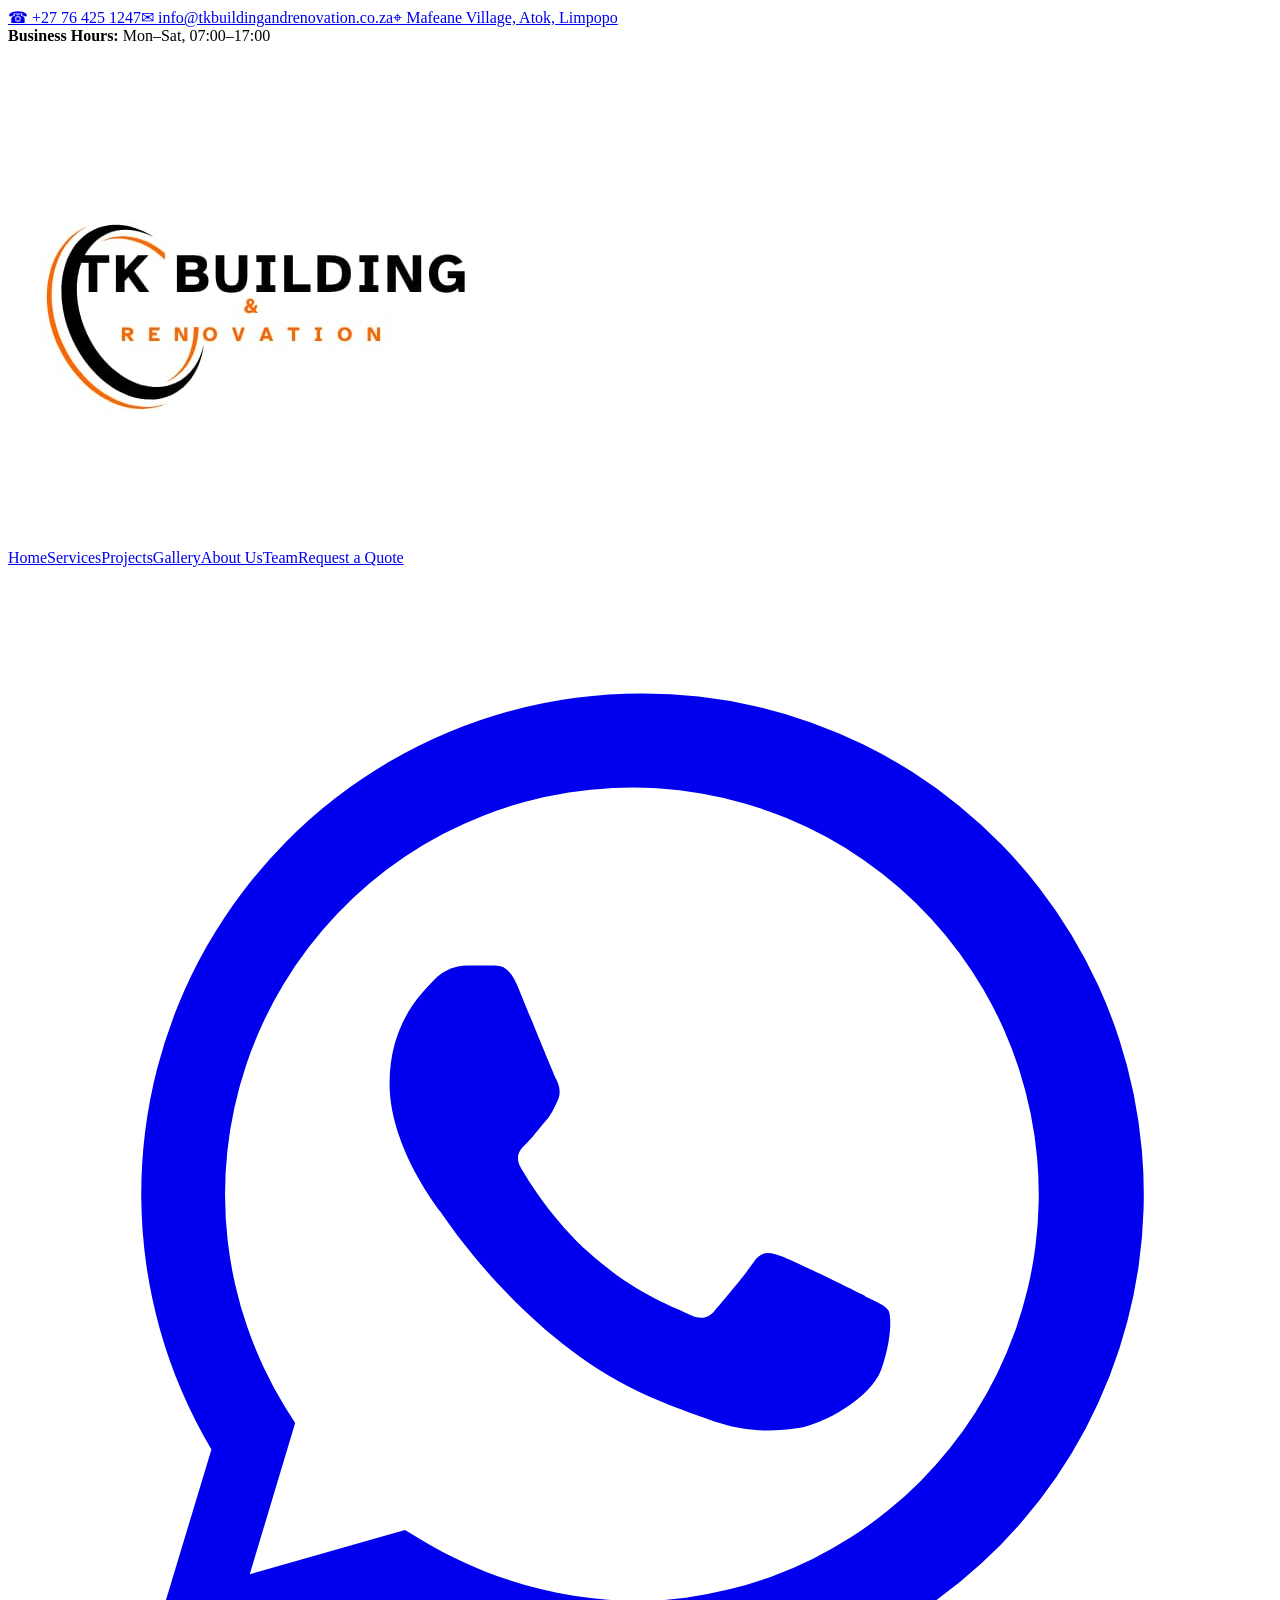
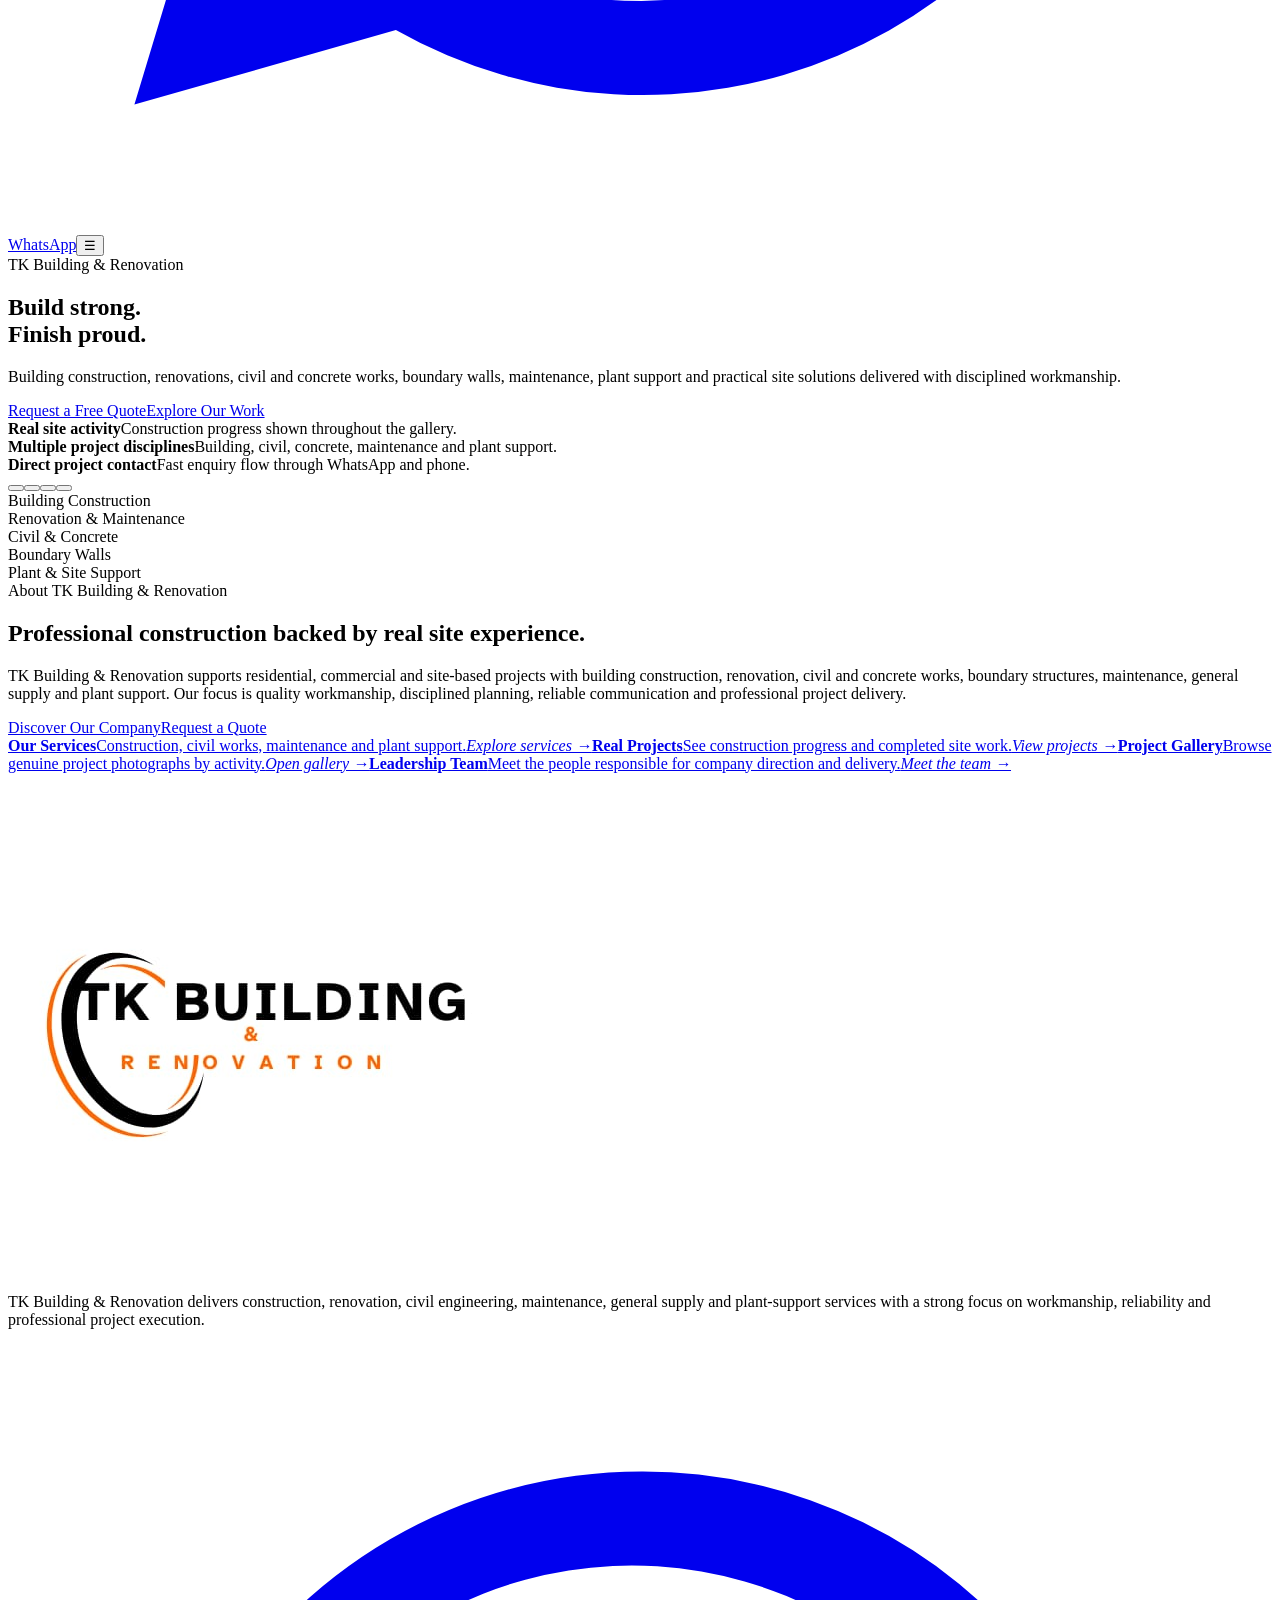
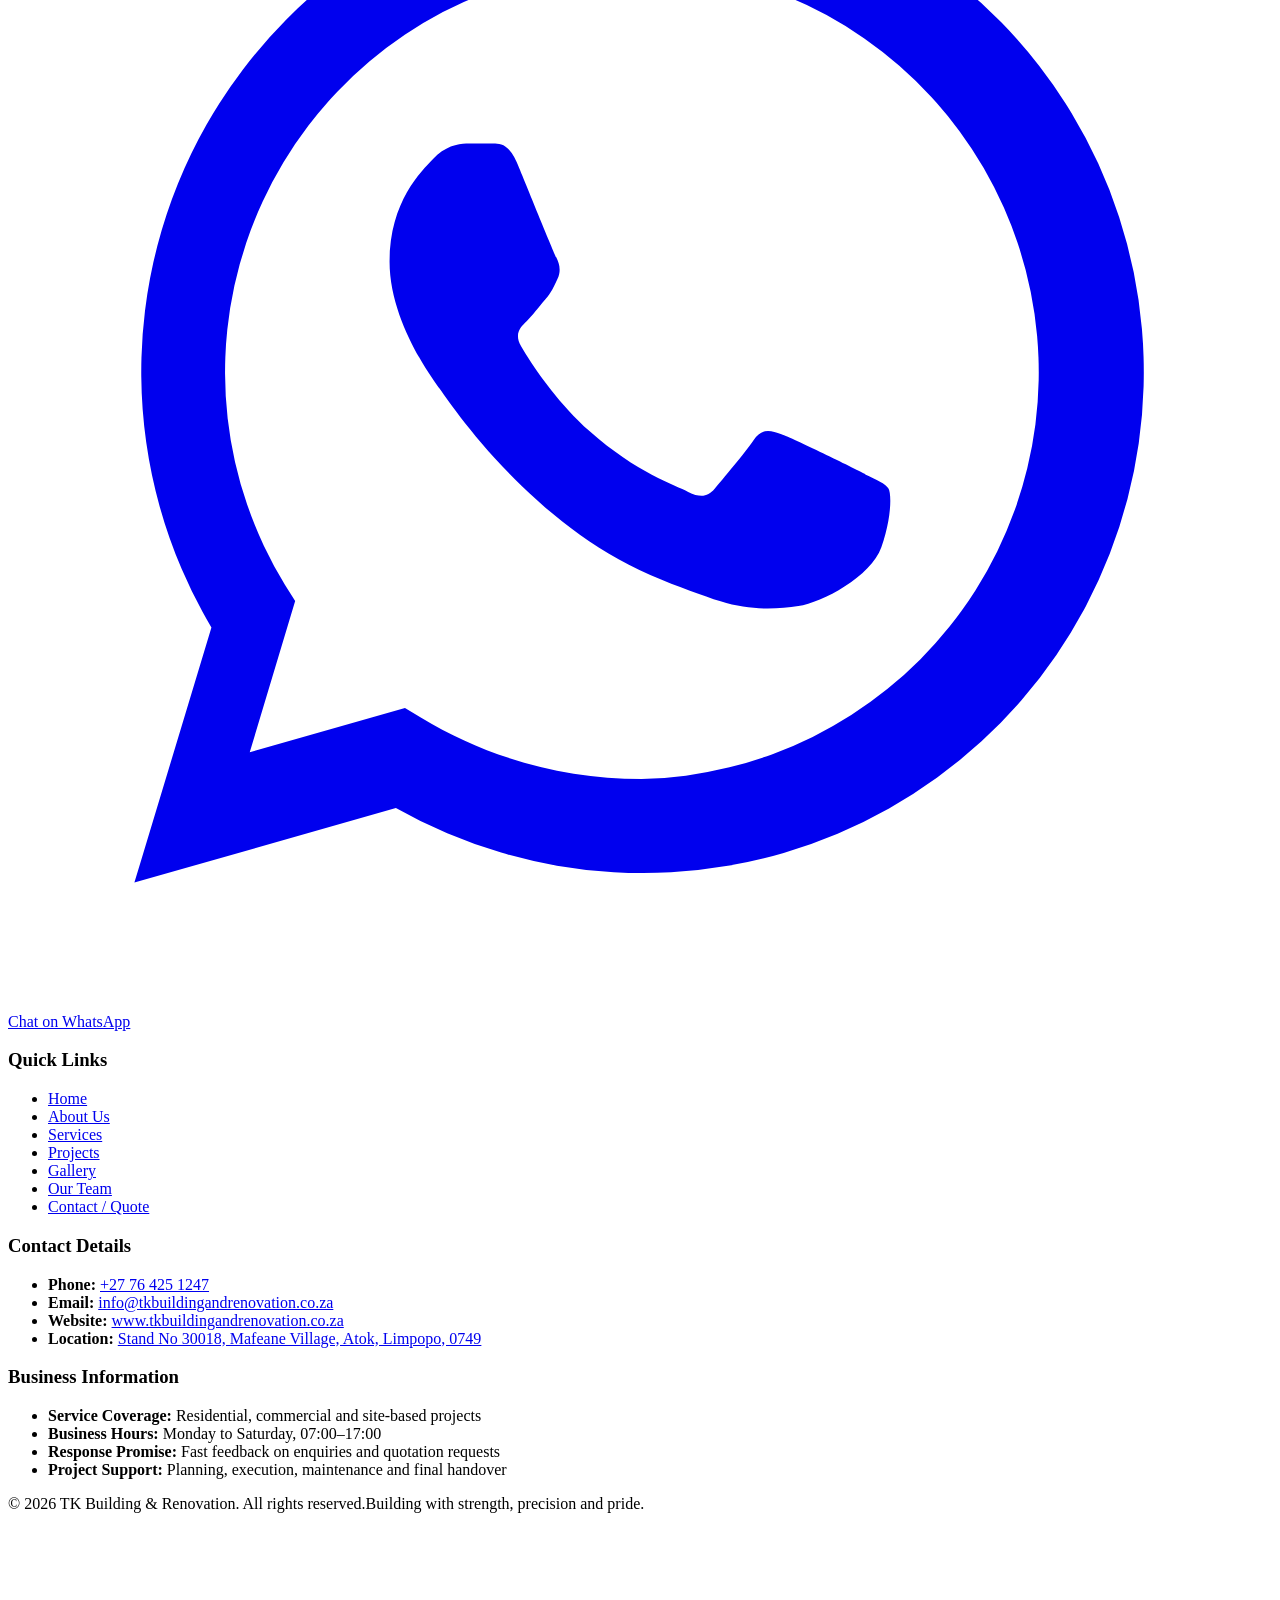
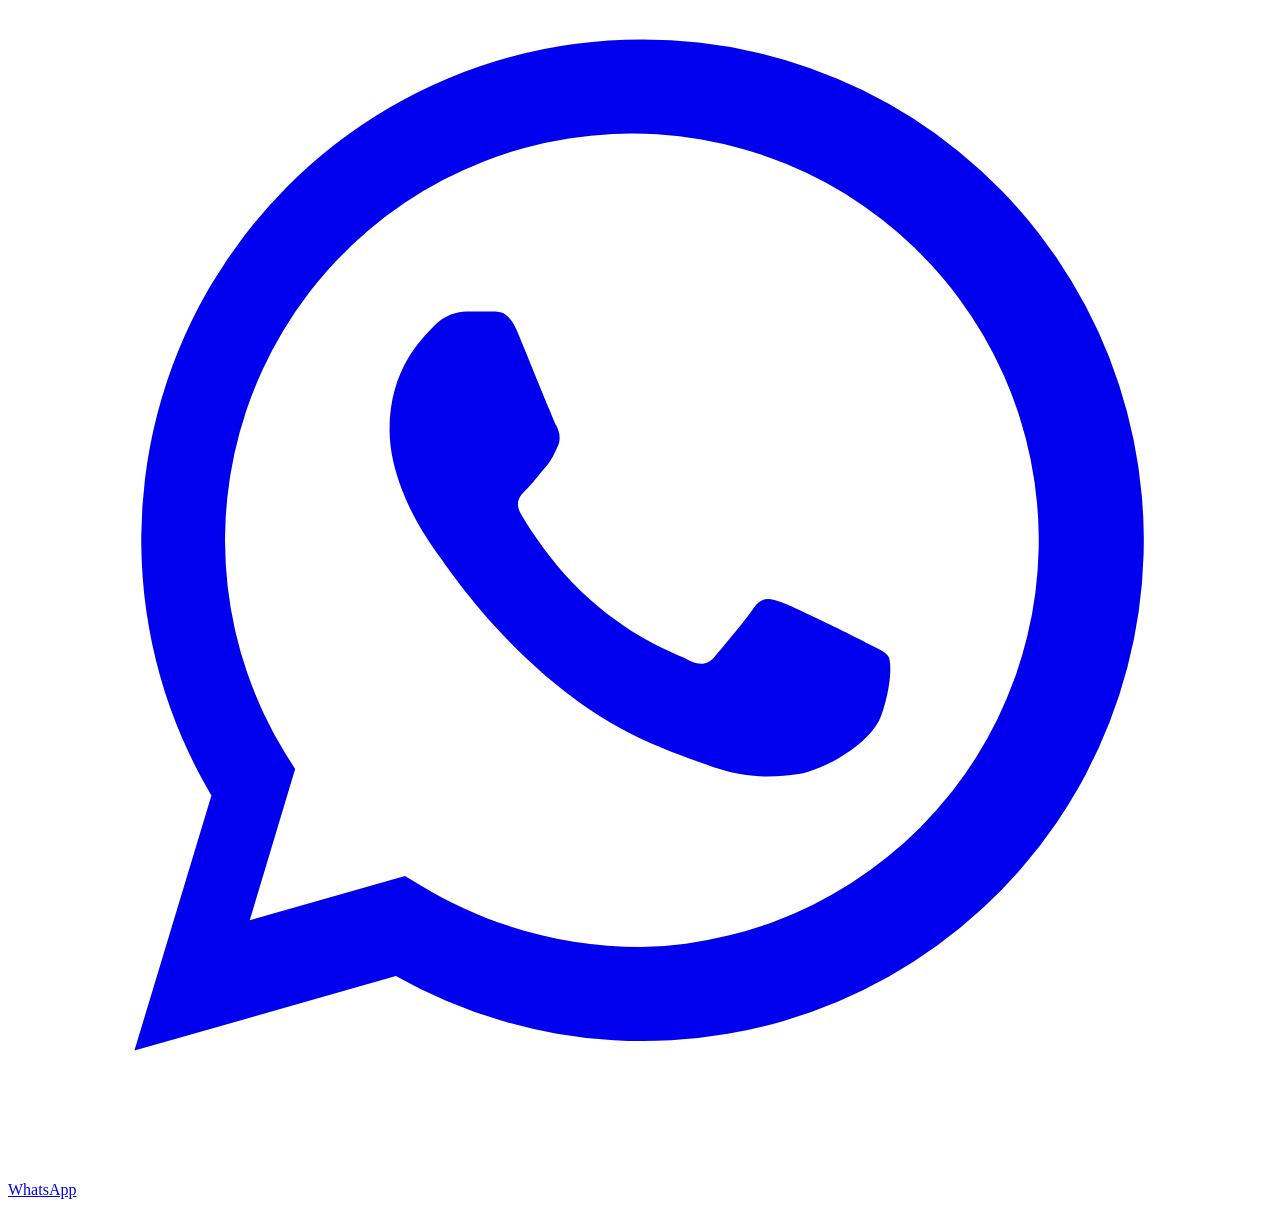
==== commit 9a2f3dd7: "Add files via upload" ====
--- a/index.html
+++ b/index.html
@@ -1,4486 +1,15 @@
 <!DOCTYPE html>
-<!-- saved from url=(0063) -->
-<html lang="en"><head><meta http-equiv="Content-Type" content="text/html; charset=UTF-8">
-  
-  <meta name="viewport" content="width=device-width, initial-scale=1.0">
-  <title>TK Building &amp; Renovation | Construction, Civil Engineering &amp; Renovation</title>
-  <meta name="description" content="TK Building &amp; Renovation is a South African construction company offering civil engineering, building construction, plant hire, and maintenance works with professional project delivery.">
-  <style>
-    :root {
-      --bg: #0f0f0f;
-      --bg-soft: #111111;
-      --card: rgba(255,255,255,0.07);
-      --text: #f7f4ef;
-      --muted: #ddd2c5;
-      --accent: #ff7a00;
-      --accent-2: #ffd2a4;
-      --line: rgba(255,255,255,0.10);
-      --success: #25D366;
-      --shadow: 0 22px 60px rgba(0,0,0,0.35);
-      --radius: 24px;
-      --max: 1180px;
-      --cream: #f6ede2;
-      --cream-2: #efe2d1;
-      --dark: #111111;
-      --orange-deep: #ff7a00;
-    }
 
-    * { box-sizing: border-box; }
-    html { scroll-behavior: smooth; }
-    body {
-  -webkit-font-smoothing: antialiased;
-
-      margin: 0;
-      font-family: "Times New Roman", Times, serif;
-      background:
-        radial-gradient(circle at top left, rgba(228, 127, 34, 0.16), transparent 32%),
-        radial-gradient(circle at right center, rgba(255, 255, 255, 0.08), transparent 28%),
-        linear-gradient(180deg, #111111 0%, #111111 56%, #2a1608 100%);
-      color: var(--text);
-      line-height: 1.5;
-      font-size: 15px;
-    }
-
-    a { color: inherit; text-decoration: none; }
-    img { max-width: 100%; display: block; }
-
-    .container {
-      width: min(var(--max), calc(100% - 2.4rem));
-      margin: 0 auto;
-    }
-
-    .page-section { display: none; }
-    .page-section.active { display: block; animation: pageFade 0.28s ease; }
-
-    @keyframes pageFade {
-      from { opacity: 0; transform: translateY(8px); }
-      to { opacity: 1; transform: translateY(0); }
-    }
-
-    .topbar {
-      position: sticky;
-      top: 0;
-      z-index: 1000;
-      background: linear-gradient(180deg, #ffffff, var(--cream));
-      color: #111;
-      border-bottom: 1px solid rgba(228, 127, 34, 0.18);
-      box-shadow: 0 8px 24px rgba(0,0,0,0.08);
-    }
-
-    .contact-strip { display: none; }
-
-    .contact-strip-inner {
-      min-height: 42px;
-      display: flex;
-      align-items: center;
-      justify-content: space-between;
-      gap: 0.9rem 1.4rem;
-      padding: 0.45rem 0;
-      flex-wrap: wrap;
-    }
-
-    .contact-strip-group {
-      display: flex;
-      align-items: center;
-      gap: 0.75rem 1.1rem;
-      flex-wrap: wrap;
-    }
-
-    .contact-strip a {
-      color: #5b4633;
-      font-weight: 600;
-    }
-
-    .contact-strip-label {
-      color: #8a6b4d;
-      font-size: 0.82rem;
-      text-transform: uppercase;
-      letter-spacing: 0.06em;
-      font-weight: 700;
-    }
-
-    main.site-shell {
-      min-height: calc(100vh - 180px);
-      display: block;
-    }
-
-
-    .nav {
-  min-height: 58px;
-  display: flex;
-  align-items: center;
-  justify-content: space-between;
-  gap: 0.7rem;
-  padding: 0.18rem 0;
-  flex-wrap: nowrap;
-}
-
-    .brand {
-      display: flex;
-      align-items: center;
-      gap: 1rem;
-      font-weight: 700;
-      letter-spacing: 0.02em;
-      min-width: 0;
-      flex: 0 1 auto;
-    }
-
-    .brand-mark {
-  width: 42px;
-  height: 42px;
-  border-radius: 50%;
-  background: #fff;
-  display: grid;
-  place-items: center;
-  box-shadow: 0 6px 18px rgba(0,0,0,0.12);
-  border: 2px solid rgba(201,147,99,0.45);
-  overflow: hidden;
-  padding: 0.1rem;
-  flex-shrink: 0;
-}
-
-    .brand-mark img {
-      width: 100%;
-      height: 100%;
-      object-fit: contain;
-      border-radius: 50%;
-      background: #fff;
-    }
-
-    .brand small {
-      display: block;
-      color: #666;
-      font-size: 0.78rem;
-      font-weight: 500;
-      letter-spacing: 0.08em;
-      text-transform: uppercase;
-    }
-
-    .brand div {
-      min-width: 0;
-    }
-
-    .brand-content {
-      min-width: 0;
-    }
-
-    .brand div strong {
-      display: block;
-      font-size: 1.02rem;
-      line-height: 1.2;
-      white-space: normal;
-      overflow-wrap: break-word;
-    }
-
-    .brand-content {
-      display: flex;
-      flex-direction: column;
-      min-width: 0;
-    }
-
-    .brand-contact {
-      display: flex;
-      align-items: center;
-      gap: 0.9rem;
-      flex-wrap: wrap;
-      margin-top: 0.28rem;
-      color: #4d3a2b;
-      font-size: 0.78rem;
-      font-weight: 700;
-    }
-
-    .brand-contact a {
-      display: inline-flex;
-      align-items: center;
-      gap: 0.28rem;
-      color: #4d3a2b;
-      white-space: nowrap;
-    }
-
-    .brand-contact a:hover {
-      color: var(--orange-deep);
-    }
-
-
-    .nav-links {
-  display: flex;
-  flex-wrap: wrap;
-  gap: 0.45rem;
-  align-items: center;
-  justify-content: flex-end;
-  flex: 1 1 auto;
-}
-
-    .nav-links a {
-  color: #2a211b;
-  font-size: 0.86rem;
-  padding: 0.42rem 0.72rem;
-  border-radius: 999px;
-  transition: 0.25s ease;
-  line-height: 1.15;
-  white-space: nowrap;
-}
-
-    .nav-links a:hover {
-      background: rgba(201,147,99,0.14);
-      color: #000;
-    }
-
-    .nav-links a.active-link {
-      background: linear-gradient(135deg, rgba(201,147,99,0.2), rgba(232,190,146,0.3));
-      color: #111;
-      font-weight: 700;
-      box-shadow: 0 6px 18px rgba(201,147,99,0.16);
-    }
-
-    .nav-cta {
-      background: linear-gradient(135deg, var(--accent), #ffb56f);
-      color: #111 !important;
-      font-weight: 700;
-    }
-
-    .hero {
-      position: relative;
-      padding: 5.2rem 0 4rem;
-      background:
-        linear-gradient(180deg, rgba(17, 17, 17, 0.90), rgba(44, 23, 8, 0.84)),
-        url('images/project-image-03.jpg') center/cover;
-    }
-
-    .hero-grid {
-  display: flex;
-  flex-direction: column;
-  gap: 1.5rem;
-  align-items: stretch;
-  min-height: auto;
-}
-
-    .hero-copy {
-  max-width: 100%;
-  padding-right: 0;
-  width: 100%;
-  flex: 1 1 auto;
-}
-
-    .eyebrow {
-      display: inline-flex;
-      align-items: center;
-      gap: 0.5rem;
-      padding: 0.45rem 0.8rem;
-      border: 1px solid rgba(201,147,99,0.25);
-      border-radius: 999px;
-      background: rgba(201,147,99,0.08);
-      color: #f0ceb0;
-      font-size: 0.84rem;
-      margin-bottom: 1rem;
-    }
-
-    h1, h2, h3, h4 { line-height: 1.12; margin: 0 0 1rem; overflow-wrap: anywhere; }
-    h1 {
-  font-size: clamp(2.2rem, 4.2vw, 4rem);
-  letter-spacing: -0.02em;
-  max-width: 100%;
-  width: 100%;
-  font-weight: 700;
-  line-height: 1.08;
-  text-wrap: balance;
-}
-    h2 { font-size: clamp(2rem, 3vw, 2.7rem); font-weight: 700; text-wrap: balance; max-width: 15ch; }
-    h3 { font-size: 1.22rem; font-weight: 700; }
-    h4 { font-size: 1.05rem; font-weight: 700; }
-
-    .hero p { color: var(--muted); font-size: 1rem; max-width: 100%; }
-    .hero-note { margin-top: 1rem; color: #e9dfd2; font-style: italic; }
-
-    .hero-kicker {
-      display: inline-flex;
-      flex-wrap: wrap;
-      align-items: center;
-      gap: 0.55rem;
-      margin: 0 0 1rem;
-      padding: 0.5rem 0.85rem;
-      border-radius: 999px;
-      background: rgba(0,0,0,0.24);
-      border: 1px solid rgba(255,255,255,0.08);
-      color: #fff6eb;
-      font-size: 0.88rem;
-      box-shadow: 0 12px 28px rgba(0,0,0,0.16);
-    }
-
-    .hero-kicker strong {
-      color: #ffd4aa;
-      letter-spacing: 0.04em;
-      text-transform: uppercase;
-      font-size: 0.78rem;
-    }
-
-    .hero-actions {
-      display: flex;
-      flex-wrap: wrap;
-      gap: 0.9rem;
-      margin: 1.6rem 0 2rem;
-    }
-
-    .btn {
-      display: inline-flex;
-      align-items: center;
-      justify-content: center;
-      padding: 0.85rem 1.15rem;
-      border-radius: 999px;
-      border: 1px solid transparent;
-      font-weight: 600;
-      font-size: 0.95rem;
-      transition: 0.25s ease;
-      line-height: 1.2;
-      text-align: center;
-    }
-
-    .btn-primary {
-      background: linear-gradient(135deg, var(--accent), #e8be92);
-      color: #111;
-      box-shadow: 0 14px 34px rgba(201,147,99,0.24);
-    }
-
-    .btn-secondary {
-      border-color: rgba(255,255,255,0.12);
-      background: rgba(255,255,255,0.03);
-      color: var(--text);
-    }
-
-    .hero-badges {
-      display: grid;
-      grid-template-columns: repeat(4, minmax(0, 1fr));
-      gap: 0.85rem;
-      margin-top: 1.3rem;
-    }
-
-    .mini-card, .card {
-      background: var(--card);
-      border: 1px solid var(--line);
-      border-radius: var(--radius);
-      box-shadow: var(--shadow);
-      color: #fff; /* white text on dark boxes */
-    }
-
-    .mini-card { padding: 1.15rem; }
-    .mini-card strong { display: block; font-size: 1.08rem; margin-bottom: 0.3rem; }
-    .mini-card span { color: var(--muted); font-size: 0.94rem; }
-
-    .home-intro-grid {
-  display: grid;
-  grid-template-columns: 1.25fr 1fr;
-  gap: 1.3rem;
-  margin-top: 1.7rem;
-  width: 100%;
-}
-
-    .hero-proof-grid {
-      display: grid;
-      grid-template-columns: repeat(3, minmax(0, 1fr));
-      gap: 0.9rem;
-      margin-top: 1.35rem;
-    }
-
-    .hero-proof-card {
-      padding: 1rem;
-      border-radius: 20px;
-      background: rgba(8, 14, 22, 0.62);
-      border: 1px solid rgba(255,255,255,0.08);
-      box-shadow: 0 18px 40px rgba(0,0,0,0.18);
-    }
-
-    .hero-proof-card strong {
-      display: block;
-      margin-bottom: 0.4rem;
-      color: #ffd4aa;
-      font-size: 0.96rem;
-    }
-
-    .hero-proof-card span {
-      display: block;
-      color: var(--muted);
-      font-size: 0.9rem;
-      line-height: 1.45;
-    }
-
-    .home-info-card {
-  padding: 1.4rem 1.5rem;
-  border-radius: 22px;
-  background: linear-gradient(135deg, rgba(201,147,99,0.25), rgba(255,255,255,0.06));
-  border: 1px solid rgba(255,255,255,0.12);
-  box-shadow: 0 18px 40px rgba(0,0,0,0.25);
-
-  padding: 1.35rem 1.4rem;
-  border-radius: 22px;
-  background: linear-gradient(135deg, rgba(201,147,99,0.25), rgba(255,255,255,0.06));
-  border: 1px solid rgba(255,255,255,0.10);
-  box-shadow: var(--shadow);
-  transition: transform 0.28s ease, border-color 0.28s ease, box-shadow 0.28s ease;
-  min-height: 100%;
-  width: 100%;
-}
-
-    .home-info-card:hover {
-      transform: translateY(-4px);
-      border-color: rgba(201,147,99,0.28);
-      box-shadow: 0 22px 48px rgba(0,0,0,0.22);
-    }
-
-    .home-info-card p, .home-info-card li { color: var(--muted); font-size: 0.95rem; }
-
-    .home-info-list {
-      list-style: none;
-      padding: 0;
-      margin: 0;
-      display: grid;
-      gap: 0.75rem;
-    }
-
-    .home-info-list li {
-      display: flex;
-      gap: 0.65rem;
-      align-items: flex-start;
-    }
-
-    .home-info-list li::before {
-      content: '■';
-      color: var(--accent);
-      font-size: 0.72rem;
-      margin-top: 0.3rem;
-      flex-shrink: 0;
-    }
-
-    .hero-visual {
-  position: relative;
-  width: 100%;
-  max-width: 100%;
-  top: 0;
-  right: 0;
-}
-
-    .hero-panel {
-  position: relative;
-  width: 100%;
-  min-height: 320px;
-  border-radius: 22px;
-  overflow: hidden;
-}
-
-    .hero-visual-topbar {
-      display: flex;
-      justify-content: space-between;
-      gap: 0.9rem;
-      align-items: center;
-      position: relative;
-      z-index: 2;
-    }
-
-    .hero-visual-badge,
-    .hero-visual-status {
-      padding: 0.72rem 0.95rem;
-      border-radius: 18px;
-      background: rgba(8, 10, 14, 0.58);
-      backdrop-filter: blur(10px);
-      border: 1px solid rgba(255,255,255,0.08);
-      box-shadow: 0 14px 34px rgba(0,0,0,0.18);
-      color: #fff;
-    }
-
-    .hero-visual-badge strong,
-    .hero-visual-status strong {
-      display: block;
-      margin-bottom: 0.22rem;
-      color: #ffd4aa;
-      font-size: 0.86rem;
-      letter-spacing: 0.05em;
-      text-transform: uppercase;
-    }
-
-    .hero-visual-badge span,
-    .hero-visual-status span {
-      color: #eee1d1;
-      font-size: 0.88rem;
-    }
-
-    .hero-work-strip {
-      position: relative;
-      z-index: 2;
-      display: grid;
-      grid-template-columns: repeat(3, minmax(0, 1fr));
-      gap: 0.9rem;
-      margin-top: auto;
-      margin-bottom: 1rem;
-    }
-
-    .hero-work-card {
-      overflow: hidden;
-      border-radius: 22px;
-      background: rgba(6, 12, 18, 0.88);
-      border: 1px solid rgba(255,255,255,0.08);
-      box-shadow: 0 18px 42px rgba(0,0,0,0.18);
-    }
-
-    .hero-work-card img {
-      width: 100%;
-      height: 145px;
-      object-fit: cover;
-      display: block;
-    }
-
-    .hero-work-card div {
-      padding: 0.85rem 0.9rem 0.95rem;
-    }
-
-    .hero-work-card strong {
-      display: block;
-      margin-bottom: 0.28rem;
-      color: #fff;
-      font-size: 0.94rem;
-    }
-
-    .hero-work-card span {
-      color: #d5c9ba;
-      font-size: 0.84rem;
-      line-height: 1.4;
-    }
-
-    .hero-overlay {
-      position: relative;
-      left: auto;
-      right: auto;
-      bottom: auto;
-      z-index: 2;
-      padding: 1rem 1.1rem;
-      border-radius: 22px;
-      background: rgba(12,13,17,0.72);
-      backdrop-filter: blur(10px);
-      border: 1px solid rgba(255,255,255,0.08);
-    }
-
-    .hero-overlay p { margin: 0; color: #ddd2c4; }
-
-    section { padding: 5.4rem 0; }
-
-    .section-head {
-      display: flex;
-      justify-content: space-between;
-      align-items: end;
-      gap: 1.4rem;
-      margin-bottom: 2.2rem;
-    }
-
-    .section-head p { color: var(--muted); max-width: 58ch; margin: 0; font-size: 1rem; }
-
-    .about-grid,
-    .contact-grid,
-    .team-grid,
-    .stats-grid,
-    .footer-grid,
-    .gallery-grid,
-    .services-grid,
-    .services-process-grid {
-      display: grid;
-      gap: 1.4rem;
-    }
-
-    .about-grid { grid-template-columns: 1fr 1fr; align-items: stretch; }
-
-    .about-card-primary {
-      background: linear-gradient(135deg, rgba(201,147,99,0.25), rgba(255,255,255,0.06));
-      border: 1px solid rgba(201,147,99,0.45);
-    }
-
-    .about-card-secondary {
-      background: linear-gradient(135deg, rgba(255,255,255,0.08), rgba(201,147,99,0.15));
-      border: 1px solid rgba(255,255,255,0.15);
-    }
-
-    .card { padding: 1.7rem; }
-    .muted { color: var(--muted); }
-    .accent-text { color: var(--accent-2); font-weight: 700; }
-
-    .separator {
-      width: 72px;
-      height: 4px;
-      border-radius: 999px;
-      background: linear-gradient(90deg, var(--accent), transparent);
-      margin: 1rem 0 1.2rem;
-    }
-
-    .list {
-      display: grid;
-      gap: 0.8rem;
-      margin: 1.1rem 0 0;
-      padding: 0;
-      list-style: none;
-    }
-
-    .list li {
-      display: flex;
-      gap: 0.75rem;
-      align-items: start;
-      color: var(--muted);
-    }
-
-    .list li::before {
-      content: '◆';
-      color: var(--accent);
-      font-size: 0.9rem;
-      margin-top: 0.15rem;
-      flex-shrink: 0;
-    }
-
-
-
-    .about-grid { grid-template-columns: 1.05fr 0.95fr; align-items: stretch; }
-
-    .about-visual-card {
-      position: relative;
-      min-height: 100%;
-      overflow: hidden;
-      border-radius: 28px;
-      background: rgba(0,0,0,0.55);
-      border: 1px solid rgba(255,255,255,0.10);
-      box-shadow: var(--shadow);
-      display: flex;
-      flex-direction: column;
-      justify-content: flex-end;
-    }
-
-    .about-visual-image {
-      position: absolute;
-      inset: 0;
-      background:
-        linear-gradient(180deg, rgba(8,14,20,0.12), rgba(6,10,14,0.68)),
-        url('images/project-image-06.png') center/cover;
-    }
-
-    .about-visual-content {
-      position: relative;
-      z-index: 1;
-      padding: 1.6rem;
-    }
-
-    .about-visual-badge {
-      display: inline-block;
-      padding: 0.45rem 0.8rem;
-      border-radius: 999px;
-      background: rgba(201,147,99,0.16);
-      color: #f7d2ac;
-      border: 1px solid rgba(201,147,99,0.28);
-      font-size: 0.82rem;
-      font-weight: 700;
-      margin-bottom: 0.9rem;
-    }
-
-    .about-visual-content p {
-      color: #e2d8cc;
-      max-width: 34ch;
-      margin-bottom: 1rem;
-    }
-
-    .about-mini-stats {
-      display: grid;
-      grid-template-columns: repeat(3, minmax(0, 1fr));
-      gap: 0.75rem;
-      margin-top: 1rem;
-    }
-
-    .about-mini-stats div {
-      padding: 0.85rem 0.8rem;
-      border-radius: 18px;
-      background: rgba(255,255,255,0.08);
-      border: 1px solid rgba(255,255,255,0.08);
-    }
-
-    .about-mini-stats strong {
-      display: block;
-      color: #fff;
-      margin-bottom: 0.15rem;
-      font-size: 1rem;
-    }
-
-    .about-mini-stats span {
-      color: #ddd1c3;
-      font-size: 0.82rem;
-    }
-
-    .about-story-grid {
-      display: grid;
-      grid-template-columns: 1fr 1fr;
-      gap: 1.4rem;
-      margin-top: 1.5rem;
-    }
-
-    .about-story-card {
-      overflow: hidden;
-      border-radius: 24px;
-      background: rgba(255,255,255,0.05);
-      border: 1px solid rgba(255,255,255,0.08);
-      box-shadow: 0 18px 42px rgba(0,0,0,0.22);
-    }
-
-    .about-story-card img {
-      width: 100%;
-      height: 235px;
-      object-fit: cover;
-      display: block;
-    }
-
-    .about-story-body {
-  -webkit-font-smoothing: antialiased;
-
-      padding: 1.2rem 1.2rem 1.3rem;
-    }
-
-    .about-story-body h3 {
-      margin-bottom: 0.6rem;
-    }
-
-    .about-story-body p {
-      color: var(--muted);
-      margin: 0;
-    }
-
-    .section-showcase {
-      margin-top: 2rem;
-      display: grid;
-      grid-template-columns: repeat(3, minmax(0, 1fr));
-      gap: 1rem;
-    }
-
-    .showcase-card {
-      overflow: hidden;
-      border-radius: 24px;
-      background: rgba(8,14,18,0.78);
-      border: 1px solid rgba(255,255,255,0.08);
-      box-shadow: 0 20px 44px rgba(0,0,0,0.24);
-    }
-
-    .showcase-card img {
-      width: 100%;
-      height: 215px;
-      object-fit: cover;
-      display: block;
-    }
-
-    .showcase-card div {
-      padding: 1rem 1rem 1.1rem;
-    }
-
-    .showcase-card strong {
-      display: block;
-      margin-bottom: 0.35rem;
-      font-size: 0.98rem;
-    }
-
-    .showcase-card span {
-      color: #d7ccbe;
-      font-size: 0.88rem;
-      line-height: 1.45;
-    }
-
-    .services-section {
-      background:
-        linear-gradient(180deg, rgba(17, 17, 17, 0.92), rgba(63, 31, 8, 0.88)),
-        url('images/project-image-11.png') center/cover;
-    }
-
-    .services-grid {
-      grid-template-columns: repeat(3, minmax(0, 1fr));
-      gap: 1.6rem;
-      margin-top: 2rem;
-    }
-
-    .service-card {
-      background: linear-gradient(180deg, rgba(4,10,14,0.9), rgba(8,18,24,0.88));
-      border: 1px solid rgba(255,255,255,0.12);
-      border-radius: 28px;
-      box-shadow: 0 22px 52px rgba(0,0,0,0.24);
-      position: relative;
-      overflow: hidden;
-      text-align: left;
-      transition: transform 0.28s ease, border-color 0.28s ease, box-shadow 0.28s ease;
-      color: #fff;
-      display: flex;
-      flex-direction: column;
-      min-height: 100%;
-    }
-
-    .service-card:hover {
-      transform: translateY(-7px);
-      border-color: rgba(201,147,99,0.34);
-      box-shadow: 0 28px 58px rgba(0,0,0,0.28);
-    }
-
-    .service-card::after {
-      content: '';
-      position: absolute;
-      inset: 0;
-      border-top: 4px solid rgba(201,147,99,0.7);
-      border-radius: 28px;
-      pointer-events: none;
-    }
-
-    .service-card > * { position: relative; z-index: 1; }
-
-    .service-photo {
-      position: relative;
-      height: 235px;
-      overflow: hidden;
-      border-bottom: 1px solid rgba(255,255,255,0.08);
-      background: rgba(255,255,255,0.04);
-    }
-
-    .service-photo img {
-      width: 100%;
-      height: 100%;
-      object-fit: cover;
-      display: block;
-      transition: transform 0.45s ease;
-    }
-
-    .service-card:hover .service-photo img {
-      transform: scale(1.05);
-    }
-
-    .service-label {
-      position: absolute;
-      left: 1rem;
-      top: 1rem;
-      display: inline-flex;
-      align-items: center;
-      gap: 0.5rem;
-      padding: 0.5rem 0.85rem;
-      border-radius: 999px;
-      background: rgba(8, 10, 14, 0.72);
-      border: 1px solid rgba(255,255,255,0.08);
-      color: #fff2e3;
-      font-size: 0.82rem;
-      font-weight: 700;
-      backdrop-filter: blur(8px);
-    }
-
-    .service-body {
-  -webkit-font-smoothing: antialiased;
-
-      padding: 1.3rem 1.25rem 1.35rem;
-      display: flex;
-      flex-direction: column;
-      flex: 1;
-    }
-
-    .service-top {
-      display: flex;
-      gap: 0.9rem;
-      align-items: flex-start;
-      margin-bottom: 0.9rem;
-    }
-
-    .service-icon {
-      width: 68px;
-      height: 68px;
-      display: grid;
-      place-items: center;
-      border-radius: 20px;
-      background: #ffffff;
-      border: 6px solid rgba(201,147,99,0.9);
-      color: #111;
-      font-size: 1.5rem;
-      box-shadow: 0 14px 30px rgba(0,0,0,0.18);
-      flex-shrink: 0;
-    }
-
-    .service-title-wrap h3 {
-      margin-bottom: 0.35rem;
-    }
-
-    .service-intro {
-      margin: 0 0 0.95rem;
-      color: #e5d9cd;
-      font-size: 0.93rem;
-      line-height: 1.55;
-    }
-
-    .service-card ul {
-      list-style: none;
-      padding: 0;
-      margin: 0 0 1.1rem;
-      display: grid;
-      gap: 0.68rem;
-      color: var(--muted);
-      text-align: left;
-    }
-
-    .service-card li {
-      padding-bottom: 0.68rem;
-      border-bottom: 1px solid rgba(255,255,255,0.06);
-      font-size: 0.94rem;
-    }
-
-    .service-meta {
-      margin-top: auto;
-      display: flex;
-      flex-wrap: wrap;
-      gap: 0.6rem;
-      margin-bottom: 1rem;
-    }
-
-    .service-meta span {
-      display: inline-flex;
-      align-items: center;
-      padding: 0.48rem 0.78rem;
-      border-radius: 999px;
-      background: rgba(255,255,255,0.05);
-      border: 1px solid rgba(255,255,255,0.08);
-      color: #f0ddc8;
-      font-size: 0.82rem;
-    }
-
-    .service-work-link {
-      display: inline-flex;
-      align-items: center;
-      justify-content: center;
-      padding: 0.78rem 1rem;
-      border-radius: 999px;
-      background: linear-gradient(135deg, rgba(201,147,99,0.18), rgba(201,147,99,0.30));
-      border: 1px solid rgba(201,147,99,0.34);
-      color: #f6d2af;
-      font-weight: 700;
-      transition: 0.25s ease;
-      width: fit-content;
-    }
-
-    .service-work-link:hover {
-      background: linear-gradient(135deg, rgba(201,147,99,0.30), rgba(201,147,99,0.46));
-      color: #fff;
-    }
-
-    .services-process-grid {
-      grid-template-columns: repeat(5, minmax(0, 1fr));
-      gap: 1rem;
-      margin-top: 2rem;
-    }
-
-    .process-mini-card {
-      padding: 1.15rem 1rem;
-      border-radius: 22px;
-      background: rgba(0,0,0,0.6);
-      border: 1px solid rgba(255,255,255,0.08);
-      box-shadow: 0 18px 36px rgba(0,0,0,0.2);
-      color: #fff;
-    }
-
-    .process-mini-card strong {
-      display: inline-grid;
-      width: 40px;
-      height: 40px;
-      place-items: center;
-      border-radius: 50%;
-      background: rgba(201,147,99,0.22);
-      color: #f3cda7;
-      margin-bottom: 0.8rem;
-      font-size: 1rem;
-    }
-
-    .process-mini-card p { margin: 0; color: var(--muted); font-size: 0.92rem; }
-
-    .gallery-section {
-      background:
-        linear-gradient(180deg, rgba(17, 17, 17, 0.92), rgba(54, 27, 7, 0.86)),
-        url('images/project-image-04.png') center/cover;
-    }
-
-    .gallery-nav {
-      display: flex;
-      flex-wrap: wrap;
-      gap: 0.75rem;
-      margin: 1.5rem 0 2rem;
-    }
-
-    .gallery-filter {
-      padding: 0.7rem 1rem;
-      border-radius: 999px;
-      background: rgba(255,255,255,0.06);
-      border: 1px solid rgba(255,255,255,0.08);
-      color: #f0d6bc;
-      cursor: pointer;
-      transition: 0.25s ease;
-      font-family: inherit;
-      font-size: 0.95rem;
-    }
-
-    .gallery-filter:hover,
-    .gallery-filter.active-filter {
-      background: linear-gradient(135deg, rgba(201,147,99,0.2), rgba(201,147,99,0.34));
-      color: #fff;
-      border-color: rgba(201,147,99,0.28);
-    }
-
-    .gallery-grid { grid-template-columns: 1fr; }
-
-    .gallery-card {
-      overflow: hidden;
-      border-radius: 28px;
-      background: rgba(0,0,0,0.65);
-      border: 1px solid var(--line);
-      box-shadow: var(--shadow);
-      transition: transform 0.3s ease, box-shadow 0.3s ease, border-color 0.3s ease;
-      color: #fff;
-    }
-
-    .gallery-card:hover {
-      transform: translateY(-6px);
-      border-color: rgba(201,147,99,0.28);
-      box-shadow: 0 25px 54px rgba(0,0,0,0.25);
-    }
-
-    .gallery-card img {
-      width: 100%;
-      height: 360px;
-      object-fit: cover;
-      display: block;
-      transition: transform 0.45s ease;
-    }
-
-    .gallery-card:hover img { transform: scale(1.04); }
-    .gallery-body {
-  -webkit-font-smoothing: antialiased;
- padding: 1.35rem; }
-
-    .gallery-tag {
-      display: inline-block;
-      padding: 0.35rem 0.7rem;
-      border-radius: 999px;
-      background: rgba(201,147,99,0.12);
-      color: #f0c69c;
-      font-size: 0.82rem;
-      font-weight: 700;
-      margin-bottom: 0.75rem;
-    }
-
-    .project-albums {
-      display: grid;
-      gap: 1.5rem;
-    }
-
-    .project-album {
-      padding: 1.4rem;
-      border-radius: 28px;
-      background: rgba(0,0,0,0.62);
-      border: 1px solid rgba(255,255,255,0.09);
-      box-shadow: var(--shadow);
-    }
-
-    .album-head {
-      display: flex;
-      justify-content: space-between;
-      align-items: start;
-      gap: 1rem;
-      margin-bottom: 1rem;
-      flex-wrap: wrap;
-    }
-
-    .album-title-wrap p {
-      margin: 0;
-      color: var(--muted);
-      max-width: 70ch;
-    }
-
-    .album-count {
-      display: inline-flex;
-      align-items: center;
-      padding: 0.55rem 0.9rem;
-      border-radius: 999px;
-      background: rgba(201,147,99,0.14);
-      border: 1px solid rgba(201,147,99,0.22);
-      color: #f6d2af;
-      font-weight: 700;
-      white-space: nowrap;
-    }
-
-    .album-grid {
-      display: grid;
-      grid-template-columns: repeat(3, minmax(0, 1fr));
-      gap: 1rem;
-    }
-
-    .album-photo {
-      overflow: hidden;
-      border-radius: 24px;
-      background: rgba(255,255,255,0.04);
-      border: 1px solid rgba(255,255,255,0.08);
-      transition: transform 0.28s ease, border-color 0.28s ease, box-shadow 0.28s ease;
-    }
-
-    .album-photo:hover {
-      transform: translateY(-4px);
-      border-color: rgba(201,147,99,0.28);
-      box-shadow: 0 18px 42px rgba(0,0,0,0.22);
-    }
-
-    .album-photo img {
-      width: 100%;
-      height: 250px;
-      object-fit: cover;
-      display: block;
-    }
-
-    .album-photo-body {
-  -webkit-font-smoothing: antialiased;
-
-      padding: 1rem;
-    }
-
-    .album-photo-body h4 {
-      margin-bottom: 0.45rem;
-    }
-
-    .album-photo-body p {
-      margin: 0;
-      color: var(--muted);
-      font-size: 0.92rem;
-    }
-
-    .gallery-help-note {
-      margin-top: 1rem;
-      padding: 1rem 1.1rem;
-      border-radius: 20px;
-      background: rgba(255,255,255,0.05);
-      border: 1px dashed rgba(201,147,99,0.28);
-      color: #ead8c8;
-    }
-
-    .team-section {
-      background:
-        linear-gradient(180deg, rgba(16, 16, 16, 0.90), rgba(48, 28, 10, 0.86)),
-        radial-gradient(circle at top right, rgba(201,147,99,0.28), transparent 34%),
-        url('images/project-image-07.png') center/cover;
-    }
-
-    .team-section .section-head p,
-    .team-section .team-body p {
-      color: #eadfce;
-    }
-
-    .team-section .section-head h2,
-    .team-section .team-body h3 {
-      color: #fffaf4;
-    }
-
-    .team-grid {
-      grid-template-columns: repeat(2, minmax(0, 1fr));
-      gap: 1.6rem;
-      align-items: stretch;
-    }
-
-    .team-card {
-      overflow: hidden;
-      border-radius: 30px;
-      background: linear-gradient(180deg, rgba(18,18,18,0.94), rgba(36,24,16,0.90));
-      border: 1px solid rgba(201,147,99,0.24);
-      box-shadow: 0 24px 54px rgba(0,0,0,0.30);
-      transition: transform 0.28s ease, box-shadow 0.28s ease, border-color 0.28s ease;
-      display: grid;
-      grid-template-columns: minmax(180px, 220px) minmax(0, 1fr);
-      min-height: 320px;
-    }
-
-    .team-card:hover {
-      transform: translateY(-5px);
-      border-color: rgba(201,147,99,0.32);
-      box-shadow: 0 24px 52px rgba(0,0,0,0.24);
-    }
-
-    .team-image {
-      height: 100%;
-      min-height: 320px;
-      overflow: hidden;
-      border-right: 1px solid rgba(201,147,99,0.18);
-      background: linear-gradient(135deg, rgba(201,147,99,0.18), rgba(255,255,255,0.04));
-    }
-
-    .team-image img {
-      width: 100%;
-      height: 100%;
-      object-fit: cover;
-      display: block;
-    }
-
-    .team-body {
-  -webkit-font-smoothing: antialiased;
-
-      padding: 1.55rem 1.45rem;
-      display: flex;
-      flex-direction: column;
-      justify-content: center;
-    }
-
-    .team-body p {
-      font-size: 0.98rem;
-      line-height: 1.6;
-      margin: 0.85rem 0 0;
-    }
-
-    .team-role {
-      color: #f0c69c;
-      font-weight: 700;
-      margin-bottom: 0.4rem;
-      font-size: 0.95rem;
-      letter-spacing: 0.06em;
-      text-transform: uppercase;
-    }
-
-    .team-meta {
-      display: flex;
-      flex-wrap: wrap;
-      gap: 0.65rem;
-      margin-top: 1rem;
-    }
-
-    .team-meta span {
-      display: inline-flex;
-      align-items: center;
-      padding: 0.5rem 0.78rem;
-      border-radius: 999px;
-      background: rgba(201,147,99,0.14);
-      border: 1px solid rgba(201,147,99,0.24);
-      color: #ffe4c8;
-      font-size: 0.84rem;
-      line-height: 1.2;
-    }
-
-    .contact-section {
-      background:
-        linear-gradient(180deg, rgba(20, 20, 20, 0.92), rgba(56, 32, 14, 0.88)),
-        radial-gradient(circle at left center, rgba(201,147,99,0.24), transparent 32%),
-        url('images/project-image-08.png') center/cover;
-    }
-
-    .contact-section .section-head p,
-    .contact-section .card p,
-    .contact-section .card li,
-    .contact-section .contact-item span {
-      color: #eadfce;
-    }
-
-    .contact-section .section-head h2,
-    .contact-section .card h3,
-    .contact-section .card h4,
-    .contact-section .contact-item strong {
-      color: #fffaf4;
-    }
-
-    .contact-grid { grid-template-columns: 1.05fr 0.95fr; align-items: stretch; }
-    .contact-stack { display: grid; gap: 1.4rem; }
-    .contact-list { display: grid; gap: 1rem; margin-top: 1rem; }
-
-    .contact-item {
-      display: flex;
-      gap: 0.9rem;
-      align-items: start;
-      padding: 1rem;
-      border-radius: 18px;
-      background: linear-gradient(135deg, rgba(22,22,22,0.90), rgba(58,34,16,0.82));
-      border: 1px solid rgba(201,147,99,0.22);
-      transition: transform 0.25s ease, border-color 0.25s ease, background 0.25s ease;
-      color: #fff;
-    }
-
-    .contact-item:hover {
-      transform: translateY(-3px);
-      border-color: rgba(255, 182, 110, 0.42);
-      background: linear-gradient(135deg, rgba(28,28,28,0.96), rgba(78,44,18,0.88));
-    }
-
-    .contact-item strong { display: block; margin-bottom: 0.2rem; }
-    .contact-item span { color: var(--muted); }
-
-    .contact-form {
-      display: grid;
-      gap: 0.9rem;
-    }
-
-    .contact-form input,
-    .contact-form textarea,
-    .contact-form select {
-      width: 100%;
-      padding: 0.95rem 1rem;
-      border-radius: 16px;
-      border: 1px solid rgba(201,147,99,0.20);
-      background: rgba(255,248,240,0.08);
-      color: var(--text);
-      outline: none;
-      font-family: inherit;
-    }
-
-    .contact-form input::placeholder,
-    .contact-form textarea::placeholder {
-      color: #d9cbbb;
-    }
-
-    .contact-form input:focus,
-    .contact-form textarea:focus,
-    .contact-form select:focus {
-      border-color: rgba(255,182,110,0.56);
-      box-shadow: 0 0 0 3px rgba(201,147,99,0.12);
-    }
-
-    .contact-form textarea { min-height: 130px; resize: vertical; }
-    .contact-form button { cursor: pointer; border: 0; }
-
-    .map-card { padding: 0; overflow: hidden; }
-
-    .map-frame {
-      width: 100%;
-      min-height: 360px;
-      border: 0;
-      display: block;
-      filter: grayscale(0.15) contrast(1.05);
-    }
-
-    .map-info {
-      padding: 1.3rem 1.4rem 1.5rem;
-      background: linear-gradient(180deg, rgba(18,18,18,0.92), rgba(46,30,18,0.88));
-      border-top: 1px solid var(--line);
-      background: linear-gradient(180deg, rgba(255,255,255,0.03), rgba(255,255,255,0.02));
-    }
-
-    .map-actions { display: flex; flex-wrap: wrap; gap: 0.8rem; margin-top: 1rem; }
-
-    .stats-grid {
-      grid-template-columns: repeat(5, minmax(0, 1fr));
-      margin-top: 1.4rem;
-    }
-
-    .stat-box {
-      padding: 1.25rem;
-      border-radius: 22px;
-      background: rgba(255,255,255,0.04);
-      border: 1px solid var(--line);
-      text-align: center;
-    }
-
-    .stat-box strong { display: block; font-size: 1.5rem; margin-bottom: 0.35rem; }
-
-    .footer {
-      border-top: 1px solid rgba(180, 145, 110, 0.28);
-      padding: 2.4rem 0 3rem;
-      background: linear-gradient(180deg, #f8f1e7 0%, #efe2d0 100%);
-      color: #1f1a17;
-    }
-
-    .footer-grid {
-  display: grid;
-  grid-template-columns: 1.1fr 1fr 1fr !important;
-  gap: 1.4rem;
-  align-items: start;
-}
-.footer-grid > * {
-  min-width: 0;
-}
-.footer-grid > :last-child {
-  justify-self: end;
-  text-align: right;
-}
-.footer-grid > * {
-  position: relative;
-}
-.footer-grid > *:not(:last-child)::after {
-  content: '';
-  position: absolute;
-  top: 0.2rem;
-  right: -0.7rem;
-  width: 1px;
-  height: calc(100% - 0.4rem);
-  background: rgba(120, 95, 70, 0.28);
-}
-    .footer-note { color: #5a4a3c; font-size: 0.92rem; margin-top: 1rem; line-height: 1.6; }
-    .footer-title {
-      margin: 0 0 0.9rem;
-      font-size: 1rem;
-      color: #2a211c;
-    }
-    .footer-links,
-    .footer-info-list {
-      list-style: none;
-      padding: 0;
-      margin: 0;
-      display: grid;
-      gap: 0.65rem;
-    }
-    .footer-links a,
-    .footer-info-list li {
-      color: #5a4a3c;
-      font-size: 0.92rem;
-    }
-    .footer-links a:hover {
-      color: #000;
-    }
-    .footer-bottom {
-      margin-top: 1.2rem;
-      padding-top: 1rem;
-      border-top: 1px solid rgba(42,33,28,0.10);
-      color: #5a4a3c;
-      font-size: 0.88rem;
-    }
-
-    .footer-social {
-      margin-top: 1.2rem;
-    }
-
-    .footer-social p {
-      margin: 0 0 0.8rem;
-      color: #5a4a3c;
-      font-size: 0.92rem;
-    }
-
-    .social-links {
-      display: flex;
-      flex-wrap: wrap;
-      gap: 0.7rem;
-    }
-
-    .social-links a {
-      display: inline-flex;
-      align-items: center;
-      justify-content: center;
-      padding: 0.7rem 1rem;
-      border-radius: 999px;
-      background: rgba(42,33,28,0.08);
-      color: #3f3126;
-      font-weight: 700;
-      transition: 0.25s ease;
-      border: 1px solid rgba(42,33,28,0.10);
-    }
-
-    .social-links a:hover {
-      transform: translateY(-2px);
-      background: linear-gradient(135deg, rgba(201,147,99,0.28), rgba(232,190,146,0.45));
-      color: #111;
-      border-color: rgba(201,147,99,0.24);
-    }
-
-    .whatsapp-float {
-      position: fixed;
-      right: 22px;
-      bottom: 22px;
-      z-index: 1001;
-      display: inline-flex;
-      align-items: center;
-      gap: 0.85rem;
-      padding: 0.82rem 0.92rem 0.82rem 0.82rem;
-      border-radius: 999px;
-      background: linear-gradient(135deg, #25D366, #7ee8a7);
-      color: #06270f;
-      font-weight: 800;
-      box-shadow: 0 18px 40px rgba(37,211,102,0.35);
-      border: 1px solid rgba(255,255,255,0.28);
-      transition: transform 0.25s ease, box-shadow 0.25s ease;
-    }
-
-    .whatsapp-float:hover {
-      transform: translateY(-3px) scale(1.01);
-      box-shadow: 0 22px 48px rgba(37,211,102,0.40);
-    }
-
-    .whatsapp-icon {
-      width: 42px;
-      height: 42px;
-      border-radius: 50%;
-      display: grid;
-      place-items: center;
-      background: rgba(255,255,255,0.18);
-      font-size: 1.15rem;
-      flex-shrink: 0;
-      box-shadow: inset 0 0 0 1px rgba(255,255,255,0.22);
-    }
-
-    .whatsapp-copy {
-      display: flex;
-      flex-direction: column;
-      line-height: 1.1;
-    }
-
-    .whatsapp-copy small {
-      font-size: 0.7rem;
-      letter-spacing: 0.08em;
-      text-transform: uppercase;
-      color: rgba(6,39,15,0.72);
-      font-weight: 800;
-    }
-
-    .whatsapp-copy strong {
-      font-size: 0.95rem;
-      color: #06270f;
-    }
-
-    @media (max-width: 1080px) {
-      .hero-visual {
-  position: relative;
-  width: 100%;
-  max-width: 100%;
-  top: 0;
-  right: 0;
-}
-
-      .hero-panel {
-  position: relative;
-  width: 100%;
-  min-height: 320px;
-  border-radius: 22px;
-  overflow: hidden;
-}
-
-      .hero-grid,
-      .about-grid,
-      .contact-grid,
-      .footer-grid,
-      .services-grid,
-      .stats-grid,
-      .gallery-grid,
-      .services-process-grid,
-      .home-intro-grid,
-      .album-grid {
-        grid-template-columns: 1fr 1fr;
-      }
-
-      .team-grid {
-        grid-template-columns: 1fr;
-      }
-    }
-
-    @media (max-width: 760px) {
-      .nav {
-  min-height: 58px;
-  display: flex;
-  align-items: center;
-  justify-content: space-between;
-  gap: 0.7rem;
-  padding: 0.18rem 0;
-  flex-wrap: nowrap;
-}
-
-      .nav-links {
-  display: flex;
-  flex-wrap: wrap;
-  gap: 0.45rem;
-  align-items: center;
-  justify-content: flex-end;
-  flex: 1 1 auto;
-}
-
-      .nav-links a {
-  color: #333;
-  font-size: 0.86rem;
-  padding: 0.42rem 0.72rem;
-  border-radius: 999px;
-  transition: 0.25s ease;
-  line-height: 1.15;
-  white-space: nowrap;
-}
-
-      .hero, section { padding: 4rem 0; }
-
-      .hero-grid,
-      .about-grid,
-      .contact-grid,
-      .footer-grid,
-      .services-grid,
-      .team-grid,
-      .stats-grid,
-      .hero-badges,
-      .gallery-grid,
-      .services-process-grid,
-      .home-intro-grid,
-      .album-grid {
-        grid-template-columns: 1fr;
-      }
-
-      .team-card {
-        grid-template-columns: 1fr;
-      }
-
-      .team-image {
-        min-height: 270px;
-        border-right: 0;
-        border-bottom: 1px solid rgba(255,255,255,0.08);
-      }
-
-      .section-head {
-        flex-direction: column;
-        align-items: start;
-      }
-
-      .gallery-card img { height: 280px; }
-      .whatsapp-copy small { display: none; }
-      .whatsapp-copy strong { font-size: 0.88rem; }
-    }
-  
-@media (max-width: 768px) {
-  .nav {
-  min-height: 58px;
-  display: flex;
-  align-items: center;
-  justify-content: space-between;
-  gap: 0.7rem;
-  padding: 0.18rem 0;
-  flex-wrap: nowrap;
-}
-  .nav-links a {
-  color: #333;
-  font-size: 0.86rem;
-  padding: 0.42rem 0.72rem;
-  border-radius: 999px;
-  transition: 0.25s ease;
-  line-height: 1.15;
-  white-space: nowrap;
-}
-  .brand-mark {
-  width: 42px;
-  height: 42px;
-  border-radius: 50%;
-  background: #fff;
-  display: grid;
-  place-items: center;
-  box-shadow: 0 6px 18px rgba(0,0,0,0.12);
-  border: 2px solid rgba(201,147,99,0.45);
-  overflow: hidden;
-  padding: 0.1rem;
-  flex-shrink: 0;
-}
-}
-
-
-@media (max-width: 768px) {
-  .container {
-    width: min(var(--max), calc(100% - 1rem));
-  }
-  .topbar {
-    position: sticky;
-    top: 0;
-  }
-  .nav {
-    min-height: 50px;
-    gap: 0.45rem;
-    padding: 0.12rem 0;
-    align-items: center;
-  }
-  .brand {
-    gap: 0.5rem;
-  }
-  .brand-mark {
-    width: 36px;
-    height: 36px;
-  }
-  .brand div strong {
-    font-size: 0.84rem;
-    line-height: 1.08;
-  }
-  .brand small {
-    font-size: 0.62rem;
-  }
-  .nav-links {
-    gap: 0.25rem;
-    flex-wrap: wrap;
-    justify-content: flex-end;
-  }
-  .nav-links a {
-    padding: 0.28rem 0.48rem;
-    font-size: 0.72rem;
-  }
-  .hero {
-    padding-top: 4rem;
-  }
-  .home-intro-grid {
-    grid-template-columns: 1.28fr 0.92fr;
-    gap: 0.8rem;
-  }
-  .home-info-card {
-  padding: 1.4rem 1.5rem;
-  border-radius: 22px;
-  background: linear-gradient(135deg, rgba(201,147,99,0.25), rgba(255,255,255,0.06));
-  border: 1px solid rgba(255,255,255,0.12);
-  box-shadow: 0 18px 40px rgba(0,0,0,0.25);
-
-  padding: 1.35rem 1.4rem;
-  border-radius: 22px;
-  background: linear-gradient(135deg, rgba(201,147,99,0.25), rgba(255,255,255,0.06));
-  border: 1px solid rgba(255,255,255,0.10);
-  box-shadow: var(--shadow);
-  transition: transform 0.28s ease, border-color 0.28s ease, box-shadow 0.28s ease;
-  min-height: 100%;
-  width: 100%;
-}
-  .footer-grid {
-    grid-template-columns: 0.95fr 0.95fr 1.1fr !important;
-    gap: 0.7rem;
-  }
-  .footer-grid > :last-child {
-    justify-self: end;
-    text-align: right;
-  }
-  .footer-grid > *:not(:last-child)::after {
-    right: -0.35rem;
-  }
-}
-
-
-/* Confidence section: text left to center, image from center to right */
-.confidence-grid {
-  display: block;
-  margin-top: 1.5rem;
-  width: 100%;
-}
-
-.confidence-box {
-  padding: 1.6rem 1.7rem;
-  background: linear-gradient(135deg, rgba(201,147,99,0.25), rgba(255,255,255,0.06));
-  border: 1px solid rgba(255,255,255,0.10);
-  border-radius: 24px;
-  min-height: 260px;
-  box-shadow: var(--shadow);
-}
-
-.confidence-box h3 {
-  margin-bottom: 0.75rem;
-}
-
-.confidence-box p {
-  color: var(--muted);
-  margin: 0;
-  max-width: 100%;
-}
-
-.confidence-image {
-  min-height: 320px;
-  border: 1px solid rgba(255,255,255,0.08);
-  background: rgba(255,255,255,0.04);
-}
-
-.confidence-image img {
-  width: 100%;
-  height: 100%;
-  object-fit: cover;
-  display: block;
-}
-
-@media (max-width: 768px) {
-  .confidence-grid {
-  display: block;
-  margin-top: 1.5rem;
-  width: 100%;
-}
-
-  .confidence-box {
-  padding: 1.6rem 1.7rem;
-  background: linear-gradient(135deg, rgba(201,147,99,0.25), rgba(255,255,255,0.06));
-  border: 1px solid rgba(255,255,255,0.10);
-  border-radius: 24px;
-  min-height: 260px;
-  box-shadow: var(--shadow);
-}
-
-  .confidence-box h3 {
-    font-size: 1.05rem;
-    line-height: 1.1;
-  }
-
-  .confidence-box p {
-    font-size: 0.92rem;
-    line-height: 1.4;
-  }
-
-  .confidence-image {
-    min-height: 220px;
-  }
-}
-
-
-
-
-
-
-
-
-
-    /* Responsive fixes */
-    body { overflow-x: hidden; }
-    .menu-toggle {
-      display: none;
-      width: 46px;
-      height: 46px;
-      border-radius: 14px;
-      border: 1px solid rgba(0,0,0,0.12);
-      background: #fff;
-      align-items: center;
-      justify-content: center;
-      flex-direction: column;
-      gap: 5px;
-      cursor: pointer;
-      flex-shrink: 0;
-    }
-    .menu-toggle span {
-      width: 20px;
-      height: 2px;
-      background: #111;
-      border-radius: 999px;
-      transition: 0.25s ease;
-    }
-    .nav-open .menu-toggle span:nth-child(1) { transform: translateY(7px) rotate(45deg); }
-    .nav-open .menu-toggle span:nth-child(2) { opacity: 0; }
-    .nav-open .menu-toggle span:nth-child(3) { transform: translateY(-7px) rotate(-45deg); }
-    .brand { text-decoration: none; }
-    .hero, section { scroll-margin-top: 92px; }
-    .hero-grid,
-    .home-intro-grid,
-    .about-grid,
-    .about-story-grid,
-    .contact-grid,
-    .footer-grid,
-    .team-grid,
-    .stats-grid,
-    .gallery-grid,
-    .services-grid,
-    .services-process-grid,
-    .section-showcase,
-    .album-grid,
-    .hero-badges,
-    .hero-proof-grid,
-    .hero-work-strip,
-    .about-mini-stats {
-      min-width: 0;
-    }
-    .nav-links a,
-    .btn,
-    .gallery-filter,
-    .service-work-link,
-    .album-count,
-    .service-meta span,
-    .hero-kicker,
-    .eyebrow,
-    .hero-visual-badge,
-    .hero-visual-status { overflow-wrap: anywhere; }
-
-    @media (max-width: 1080px) {
-      .hero-grid,
-      .about-grid,
-      .home-intro-grid,
-      .contact-grid,
-      .services-grid,
-      .section-showcase,
-      .services-process-grid,
-      .hero-work-strip,
-      .album-grid,
-      .footer-grid {
-        grid-template-columns: repeat(2, minmax(0, 1fr));
-      }
-      .hero-badges,
-      .hero-proof-grid,
-      .about-story-grid { grid-template-columns: 1fr 1fr; }
-    }
-
-    @media (max-width: 820px) {
-      .container { width: min(var(--max), calc(100% - 1.2rem)); }
-      .nav {
-        min-height: 68px;
-        padding: 0.45rem 0;
-        flex-wrap: wrap;
-      }
-      .menu-toggle { display: inline-flex; margin-left: auto; }
-      .nav-links {
-        display: none;
-        width: 100%;
-        order: 3;
-        flex-direction: column;
-        align-items: stretch;
-        gap: 0.45rem;
-        padding: 0.7rem 0 0.2rem;
-      }
-      .nav-open .nav-links { display: flex; }
-      .nav-links a {
-        width: 100%;
-        text-align: center;
-        padding: 0.9rem 1rem;
-      }
-      .hero { padding: 4.4rem 0 3.2rem; }
-      .hero-grid,
-      .about-grid,
-      .about-story-grid,
-      .home-intro-grid,
-      .contact-grid,
-      .team-grid,
-      .stats-grid,
-      .services-grid,
-      .services-process-grid,
-      .section-showcase,
-      .gallery-grid,
-      .album-grid,
-      .footer-grid,
-      .hero-badges,
-      .hero-proof-grid,
-      .hero-work-strip,
-      .about-mini-stats {
-        grid-template-columns: 1fr !important;
-      }
-      .section-head {
-        flex-direction: column;
-        align-items: flex-start;
-      }
-      .gallery-card img,
-      .showcase-card img,
-      .about-story-card img,
-      .hero-work-card img { height: 240px; }
-      .service-photo { height: 220px; }
-      .hero-panel,
-      .confidence-image { min-height: 240px; }
-      .footer-grid > :last-child {
-        justify-self: start;
-        text-align: left;
-      }
-    }
-
-    @media (max-width: 560px) {
-      body { font-size: 14px; }
-      .container { width: calc(100% - 0.9rem); }
-      .brand { gap: 0.55rem; max-width: calc(100% - 58px); }
-      .brand-mark { width: 38px; height: 38px; }
-      .brand div strong { font-size: 0.92rem; }
-      .brand small { font-size: 0.62rem; letter-spacing: 0.04em; }
-      .brand-contact { gap: 0.4rem 0.8rem; font-size: 0.68rem; }
-      h1 { font-size: clamp(1.9rem, 9vw, 2.8rem); }
-      h2 { max-width: 100%; }
-      .btn { width: 100%; }
-      .hero-actions { flex-direction: column; }
-      .card,
-      .mini-card,
-      .home-info-card,
-      .project-album,
-      .service-body,
-      .gallery-body,
-      .about-visual-content,
-      .about-story-body,
-      .contact-card,
-      .team-content,
-      .process-mini-card { padding-left: 1rem; padding-right: 1rem; }
-      .album-head,
-      .hero-visual-topbar { flex-direction: column; align-items: flex-start; }
-      .gallery-card img { height: 220px; }
-      .about-story-card img,
-      .showcase-card img,
-      .hero-work-card img { height: 200px; }
-      .service-photo { height: 190px; }
-      .whatsapp-button {
-        right: 12px;
-        bottom: 12px;
-        left: 12px;
-        width: auto;
-        justify-content: center;
-      }
-    }
-
-    @media (max-width: 820px) {
-      .contact-strip-inner { justify-content: center; text-align: center; }
-      .contact-strip-group { justify-content: center; }
-      main.site-shell { min-height: auto; }
-    }
-
-    @media (max-width: 560px) {
-      .contact-strip { font-size: 0.84rem; }
-      .contact-strip-inner { padding: 0.5rem 0; }
-    }
-
-
-
-
-/* Simplified, activity-focused homepage */
-.simple-home { padding: 0 0 4.5rem; background: #111; }
-.simple-hero-grid { min-height: 72vh; display:grid; grid-template-columns: 1.05fr .95fr; align-items:center; gap:3rem; padding-top:4.5rem; padding-bottom:4rem; }
-.simple-hero-copy { max-width: 680px; }
-.simple-hero-copy h1 { margin:.7rem 0 1.2rem; max-width: 760px; font-size:clamp(3rem,7vw,6.6rem); line-height:.92; letter-spacing:-.055em; color:#fff; }
-.simple-hero-copy h1 span { color:var(--accent); }
-.simple-hero-lead { max-width:62ch; font-size:clamp(1.05rem,1.6vw,1.28rem); line-height:1.7; color:rgba(255,255,255,.78); }
-.simple-actions { margin:2rem 0 1.6rem !important; }
-.simple-trust-row { display:flex; flex-wrap:wrap; gap:.7rem; }
-.simple-trust-row span { padding:.58rem .85rem; border:1px solid rgba(255,255,255,.18); border-radius:999px; color:rgba(255,255,255,.82); font-size:.88rem; }
-.simple-hero-image { position:relative; min-height:520px; border-radius:28px; overflow:hidden; box-shadow:0 28px 70px rgba(0,0,0,.38); }
-.simple-hero-image img { width:100%; height:100%; position:absolute; inset:0; object-fit:cover; }
-.simple-hero-image:after { content:""; position:absolute; inset:0; background:linear-gradient(180deg,transparent 45%,rgba(0,0,0,.86)); }
-.simple-image-caption { position:absolute; z-index:2; left:1.6rem; right:1.6rem; bottom:1.5rem; color:#fff; display:flex; flex-direction:column; gap:.25rem; }
-.simple-image-caption strong { font-size:1.25rem; }
-.simple-image-caption span { color:rgba(255,255,255,.72); }
-.simple-services-wrap { background:#fff; border-radius:28px; padding:clamp(1.5rem,4vw,3rem); color:#17120f; }
-.simple-section-heading { display:flex; align-items:end; justify-content:space-between; gap:2rem; margin-bottom:1.8rem; }
-.simple-section-heading h2, .simple-project-copy h2, .simple-cta h2 { margin:.4rem 0 0; font-size:clamp(2rem,4vw,3.6rem); line-height:1.04; letter-spacing:-.035em; }
-.text-link { color:#6d3a12; font-weight:800; white-space:nowrap; }
-.simple-service-grid { display:grid; grid-template-columns:repeat(4,1fr); gap:1rem; }
-.simple-service-card { padding:1.5rem; border:1px solid #eadfd6; border-radius:20px; background:#fffaf6; min-height:220px; transition:.25s ease; }
-.simple-service-card:hover { transform:translateY(-5px); box-shadow:0 18px 34px rgba(58,32,12,.10); }
-.service-number { color:var(--orange-deep); font-weight:900; font-size:.78rem; letter-spacing:.12em; }
-.simple-service-card h3 { margin:1.8rem 0 .7rem; font-size:1.25rem; }
-.simple-service-card p { margin:0; color:#66584e; line-height:1.65; }
-.simple-project-band { margin-top:2rem; display:grid; grid-template-columns:.85fr 1.15fr; gap:2.5rem; align-items:center; padding:clamp(1.5rem,4vw,3rem); border-radius:28px; background:#21160f; }
-.simple-project-copy p { color:rgba(255,255,255,.7); line-height:1.7; max-width:50ch; margin:1rem 0 1.5rem; }
-.simple-project-images { display:grid; grid-template-columns:1fr 1fr; gap:1rem; }
-.simple-project-images img { width:100%; height:330px; object-fit:cover; border-radius:20px; }
-.simple-cta { margin-top:2rem; padding:2rem clamp(1.5rem,4vw,3rem); border-radius:24px; background:linear-gradient(135deg,#f39a47,#ffbd7b); color:#1b1008; display:flex; align-items:center; justify-content:space-between; gap:2rem; }
-.simple-cta .eyebrow { color:#4d2607; }
-.simple-cta .btn-primary { background:#17110d; color:#fff; }
-@media (max-width: 980px) {
-  .simple-hero-grid, .simple-project-band { grid-template-columns:1fr; }
-  .simple-hero-grid { padding-top:3rem; min-height:auto; }
-  .simple-hero-image { min-height:430px; }
-  .simple-service-grid { grid-template-columns:repeat(2,1fr); }
-}
-@media (max-width: 640px) {
-  .simple-home { padding-bottom:2.5rem; }
-  .simple-hero-grid { gap:2rem; padding-top:2.2rem; padding-bottom:2.4rem; }
-  .simple-hero-copy h1 { font-size:clamp(2.7rem,15vw,4.4rem); }
-  .simple-actions { display:grid !important; grid-template-columns:1fr; }
-  .simple-actions .btn { width:100%; text-align:center; justify-content:center; }
-  .simple-hero-image { min-height:340px; border-radius:22px; }
-  .simple-section-heading, .simple-cta { align-items:flex-start; flex-direction:column; }
-  .simple-service-grid, .simple-project-images { grid-template-columns:1fr; }
-  .simple-service-card { min-height:auto; }
-  .simple-project-images img { height:240px; }
-}
-
-</style>
-
-<style>
-.logo img, header img, .brand img, nav img {
-  max-height: 92px !important;
-  width: auto !important;
-  display: block !important;
-  object-fit: contain !important;
-}
-.logo, .brand {
-  display: flex !important;
-  align-items: center !important;
-  gap: 14px !important;
-}
-</style>
-
-
-<style>
-:root{
- --bg:#0b0b0b !important;
- --accent:#ff7a00 !important;
- --orange-deep:#ff7a00 !important;
-}
-body{
- background:#ffffff !important;
-}
-header, nav, .navbar, .hero-overlay, footer{
- background:#0b0b0b !important;
-}
-.btn, button, .cta-btn, .primary-btn{
- background:#ff7a00 !important;
- border-color:#ff7a00 !important;
- color:#ffffff !important;
-}
-.btn:hover, button:hover{
- filter:brightness(1.08);
-}
-h1,h2,h3,.accent{
- color:#ff7a00 !important;
-}
-.card, .service-card, .feature-card{
- border-top:4px solid #ff7a00 !important;
-}
-</style>
-
-
-<style>
-/* FINAL TK BRAND FIX: black, orange and white only, with no background pictures */
-* {
-  text-shadow: none !important;
-}
-
-body, main, section, .section, .content, .container {
-  background-image: none !important;
-}
-
-body {
-  background: #ffffff !important;
-  color: #111111 !important;
-}
-
-header, nav, .navbar, .topbar, footer {
-  background: #0b0b0b !important;
-  color: #ffffff !important;
-}
-
-header *, nav *, .navbar *, .topbar *, footer * {
-  color: #ffffff !important;
-}
-
-.hero, .banner, .landing, .home, .intro {
-  background-image: none !important;
-  background: #ffffff !important;
-  color: #111111 !important;
-}
-
-.hero *, .banner *, .landing *, .home *, .intro * {
-  color: #111111 !important;
-}
-
-h1, h2, h3, h4 {
-  color: #0b0b0b !important;
-}
-
-h1 span, h2 span, h3 span, .accent, .highlight {
-  color: #ff7a00 !important;
-}
-
-p, li, label, small, span, div {
-  color: inherit;
-}
-
-.card, .service-card, .feature-card, .box, .panel, .about, .contact, .services {
-  background: #ffffff !important;
-  color: #111111 !important;
-  border-color: #ff7a00 !important;
-  background-image: none !important;
-}
-
-.card *, .service-card *, .feature-card *, .box *, .panel *, .about *, .contact *, .services * {
-  color: #111111 !important;
-}
-
-button, .btn, .cta-btn, .primary-btn, input[type="submit"], a.button {
-  background: #ff7a00 !important;
-  color: #ffffff !important;
-  border: 2px solid #ff7a00 !important;
-}
-
-button *, .btn *, .cta-btn *, .primary-btn * {
-  color: #ffffff !important;
-}
-
-input, textarea, select {
-  background: #ffffff !important;
-  color: #111111 !important;
-  border: 1px solid #ff7a00 !important;
-}
-
-a {
-  color: #ff7a00 !important;
-}
-
-.logo img, header img, .brand img, nav img {
-  max-height: 92px !important;
-  width: auto !important;
-  display: block !important;
-  object-fit: contain !important;
-}
-</style>
-
-
-<style>
-/* Gallery album placeholders keep the same album style, without background pictures */
-.gallery-section .album-placeholder{
-  height:180px !important;
-  border-radius:16px 16px 0 0 !important;
-  background:#F5E6CC !important;
-  color:#2B2B2B !important;
-  border-bottom:3px solid #FF7A00 !important;
-  display:flex !important;
-  align-items:center !important;
-  justify-content:center !important;
-  font-size:1.25rem !important;
-  font-weight:800 !important;
-  letter-spacing:.5px !important;
-}
-.gallery-section .album-photo img{
-  display:none !important;
-}
-.gallery-section .project-album{
-  background:#FFF8EE !important;
-  border:1px solid #F5E6CC !important;
-  border-top:5px solid #FF7A00 !important;
-}
-.gallery-section .gallery-filter.active-filter,
-.gallery-section .gallery-filter:hover{
-  background:#FF7A00 !important;
-  color:#fff !important;
-}
-.gallery-section .gallery-filter{
-  background:#FFF8EE !important;
-  color:#2B2B2B !important;
-  border:1px solid #FF7A00 !important;
-}
-.gallery-section .album-count,
-.gallery-section .gallery-tag{
-  background:#FF7A00 !important;
-  color:#fff !important;
-}
-</style>
-
-
-<style>
-/* FIX: Make uploaded Building Construction photos visible */
-.gallery-section .building-new-work-photos .album-photo{
-  padding:0 !important;
-  overflow:hidden !important;
-  background:#ffffff !important;
-  border-radius:16px !important;
-}
-.gallery-section .building-new-work-photos .album-photo img{
-  display:block !important;
-  width:100% !important;
-  height:260px !important;
-  object-fit:cover !important;
-  border-radius:16px !important;
-}
-.gallery-section .building-new-work-photos .album-photo::before,
-.gallery-section .building-new-work-photos .album-photo::after{
-  display:none !important;
-  content:none !important;
-}
-</style>
-
-
-<style>
-/* FINAL FIX: New Building Work must show only 4 photos, no placeholders */
-.new-building-work-clean .album-count{
-  background:#FF7A00 !important;
-  color:#ffffff !important;
-}
-
-.new-building-work-clean .building-new-work-photos{
-  display:grid !important;
-  grid-template-columns:repeat(2, minmax(0, 1fr)) !important;
-  gap:1.2rem !important;
-}
-
-.new-building-work-clean .clean-photo-card{
-  display:block !important;
-  background:#ffffff !important;
-  border:1px solid #F5E6CC !important;
-  border-bottom:4px solid #FF7A00 !important;
-  border-radius:20px !important;
-  overflow:hidden !important;
-  padding:0 !important;
-  box-shadow:0 10px 25px rgba(0,0,0,0.10) !important;
-}
-
-.new-building-work-clean .clean-photo-card img{
-  display:block !important;
-  width:100% !important;
-  max-width:100% !important;
-  height:310px !important;
-  object-fit:cover !important;
-  border-radius:0 !important;
-  opacity:1 !important;
-  visibility:visible !important;
-}
-
-.new-building-work-clean .clean-photo-card .album-photo-body{
-  display:block !important;
-  padding:1rem !important;
-  background:#FFF8EE !important;
-}
-
-.new-building-work-clean .clean-photo-card h4{
-  display:block !important;
-  margin:0 !important;
-  color:#2B2B2B !important;
-  text-align:center !important;
-  font-size:1.05rem !important;
-  line-height:1.35 !important;
-}
-
-.new-building-work-clean .album-placeholder,
-.new-building-work-clean .clean-photo-card p,
-.new-building-work-clean .clean-photo-card::before,
-.new-building-work-clean .clean-photo-card::after{
-  display:none !important;
-  content:none !important;
-}
-
-@media(max-width:760px){
-  .new-building-work-clean .building-new-work-photos{
-    grid-template-columns:1fr !important;
-  }
-  .new-building-work-clean .clean-photo-card img{
-    height:250px !important;
-  }
-}
-</style>
-
-
-<style>
-/* Team / Leadership section styled like the uploaded reference */
-.tk-leadership-section{
-  display:none;
-  background:
-    linear-gradient(90deg, rgba(24,19,15,0.94), rgba(24,19,15,0.82)),
-    linear-gradient(180deg, rgba(255,122,0,0.10), rgba(43,31,22,0.92)) !important;
-  color:#ffffff !important;
-  padding:4.8rem 0 !important;
-}
-
-.tk-leadership-section.active{
-  display:block !important;
-}
-
-.team-leadership-head{
-  display:grid !important;
-  grid-template-columns:1fr 1fr !important;
-  gap:2rem !important;
-  align-items:end !important;
-  margin-bottom:1.8rem !important;
-}
-
-.team-leadership-head h2{
-  color:#ffffff !important;
-  font-size:clamp(2.2rem, 4vw, 3.4rem) !important;
-  line-height:1.05 !important;
-  margin:0 0 1rem !important;
-  max-width:12ch !important;
-}
-
-.team-leadership-head p,
-.team-head-note{
-  color:#ffffff !important;
-  font-size:1rem !important;
-  line-height:1.65 !important;
-  max-width:52ch !important;
-}
-
-.team-head-note{
-  justify-self:end !important;
-  margin-bottom:1rem !important;
-}
-
-.team-leadership-grid{
-  display:grid !important;
-  grid-template-columns:repeat(2, minmax(0, 1fr)) !important;
-  gap:1.35rem !important;
-}
-
-.leadership-card{
-  display:grid !important;
-  grid-template-columns:38% 62% !important;
-  min-height:245px !important;
-  overflow:hidden !important;
-  border-radius:22px !important;
-  background:rgba(16,14,12,0.86) !important;
-  border:1px solid rgba(255,122,0,0.28) !important;
-  box-shadow:0 18px 42px rgba(0,0,0,0.28) !important;
-}
-
-.leadership-image-label{
-  background:rgba(255,255,255,0.04) !important;
-  border-right:1px solid rgba(255,122,0,0.25) !important;
-  color:#ffffff !important;
-  padding:0.7rem !important;
-  font-size:0.86rem !important;
-  font-weight:700 !important;
-  display:flex !important;
-  align-items:flex-start !important;
-  justify-content:flex-start !important;
-}
-
-.leadership-content{
-  padding:1.45rem !important;
-  color:#ffffff !important;
-}
-
-.leadership-role{
-  display:block !important;
-  color:#ffd3a0 !important;
-  text-transform:uppercase !important;
-  letter-spacing:0.08em !important;
-  font-weight:800 !important;
-  font-size:0.78rem !important;
-  margin-bottom:0.45rem !important;
-}
-
-.leadership-content h3{
-  color:#ffffff !important;
-  font-size:1.25rem !important;
-  margin:0 0 1rem !important;
-}
-
-.leadership-content p{
-  color:#ffffff !important;
-  line-height:1.6 !important;
-  margin:0 0 1rem !important;
-  font-size:0.95rem !important;
-}
-
-.leadership-tags{
-  display:flex !important;
-  flex-wrap:wrap !important;
-  gap:0.6rem !important;
-}
-
-.leadership-tags span{
-  color:#ffffff !important;
-  background:rgba(255,122,0,0.16) !important;
-  border:1px solid rgba(255,122,0,0.36) !important;
-  border-radius:999px !important;
-  padding:0.45rem 0.75rem !important;
-  font-size:0.78rem !important;
-  font-weight:700 !important;
-}
-
-@media(max-width:900px){
-  .team-leadership-head,
-  .team-leadership-grid{
-    grid-template-columns:1fr !important;
-  }
-  .team-head-note{
-    justify-self:start !important;
-  }
-}
-
-@media(max-width:560px){
-  .leadership-card{
-    grid-template-columns:1fr !important;
-  }
-  .leadership-image-label{
-    min-height:70px !important;
-    border-right:none !important;
-    border-bottom:1px solid rgba(255,122,0,0.25) !important;
-  }
-}
-</style>
-
-
-<style>
-.profile-photo{
-padding:0!important;
-overflow:hidden!important;
-}
-.profile-photo img{
-width:100%!important;
-height:100%!important;
-min-height:240px!important;
-object-fit:cover!important;
-display:block!important;
-}
-</style>
-
-
-<style>
-/* FINAL TEAM LAYOUT: 3 profiles horizontally and matching cream/orange website theme */
-.tk-leadership-section{
-  background:#FFFDF8 !important;
-  color:#2B2B2B !important;
-}
-
-.team-leadership-head h2{
-  color:#2B2B2B !important;
-}
-
-.team-leadership-head p,
-.team-head-note{
-  color:#3A2B20 !important;
-}
-
-.team-leadership-grid{
-  display:grid !important;
-  grid-template-columns:repeat(3, minmax(0, 1fr)) !important;
-  gap:1.3rem !important;
-  align-items:stretch !important;
-}
-
-.leadership-card{
-  display:flex !important;
-  flex-direction:column !important;
-  min-height:100% !important;
-  background:#FFF8EE !important;
-  border:1px solid #F5E6CC !important;
-  border-top:5px solid #FF7A00 !important;
-  border-radius:22px !important;
-  box-shadow:0 12px 30px rgba(0,0,0,0.10) !important;
-  overflow:hidden !important;
-}
-
-.leadership-image-label.profile-photo{
-  width:100% !important;
-  height:320px !important;
-  padding:0 !important;
-  border-right:none !important;
-  border-bottom:3px solid #FF7A00 !important;
-  background:#F5E6CC !important;
-}
-
-.leadership-image-label.profile-photo img{
-  width:100% !important;
-  height:100% !important;
-  object-fit:cover !important;
-  display:block !important;
-}
-
-.leadership-content{
-  background:#FFF8EE !important;
-  color:#2B2B2B !important;
-  padding:1.35rem !important;
-  flex:1 !important;
-}
-
-.leadership-role{
-  color:#FF7A00 !important;
-}
-
-.leadership-content h3{
-  color:#2B2B2B !important;
-}
-
-.leadership-content p{
-  color:#3A2B20 !important;
-}
-
-.leadership-tags span{
-  background:#F5E6CC !important;
-  color:#2B2B2B !important;
-  border:1px solid #FF7A00 !important;
-}
-
-@media(max-width:980px){
-  .team-leadership-grid{
-    grid-template-columns:1fr !important;
-  }
-}
-</style>
-
-
-<style>
-/* FIX: show full uploaded profile pictures without cropping */
-.leadership-image-label.profile-photo{
-  height:430px !important;
-  background:#F5E6CC !important;
-  display:flex !important;
-  align-items:center !important;
-  justify-content:center !important;
-}
-
-.leadership-image-label.profile-photo img{
-  width:100% !important;
-  height:100% !important;
-  object-fit:contain !important;
-  object-position:center center !important;
-  background:#F5E6CC !important;
-  padding:8px !important;
-}
-
-@media(max-width:980px){
-  .leadership-image-label.profile-photo{
-    height:auto !important;
-    min-height:0 !important;
-  }
-  .leadership-image-label.profile-photo img{
-    height:auto !important;
-    max-height:none !important;
-  }
-}
-</style>
-
-
-<style>
-/* Service images fix */
-.service-card img,
-.service-image img,
-.services-card img{
-width:100%!important;
-height:280px!important;
-object-fit:cover!important;
-display:block!important;
-border-radius:18px 18px 0 0!important;
-}
-</style>
-
-
-<style>
-/* FULL IMAGE FIX: Services showcase pictures in correct order */
-.showcase-card img,
-.hero-work-card img,
-.section-showcase img{
-  width:100% !important;
-  height:360px !important;
-  object-fit:contain !important;
-  object-position:center center !important;
-  background:#F5E6CC !important;
-  padding:8px !important;
-  display:block !important;
-  border-radius:22px 22px 0 0 !important;
-}
-
-.showcase-card,
-.hero-work-card{
-  background:#FFF8EE !important;
-  border:1px solid #F5E6CC !important;
-  border-bottom:4px solid #FF7A00 !important;
-}
-
-.showcase-card div,
-.hero-work-card div{
-  background:#FFF8EE !important;
-}
-
-.showcase-card strong,
-.hero-work-card strong{
-  color:#2B2B2B !important;
-}
-
-.showcase-card span,
-.hero-work-card span{
-  color:#3A2B20 !important;
-}
-</style>
-
-
-<style>
-/* FINAL SERVICES IMAGE FIX: correct images + fit well inside boxes */
-.section-showcase .showcase-card,
-.hero-work-strip .hero-work-card{
-  background:#FFF8EE !important;
-  border:1px solid #F5E6CC !important;
-  border-bottom:4px solid #FF7A00 !important;
-  border-radius:24px !important;
-  overflow:hidden !important;
-}
-
-.section-showcase .showcase-card img.tk-fit-service-img,
-.hero-work-strip .hero-work-card img.tk-fit-service-img,
-.section-showcase .showcase-card > img,
-.hero-work-strip .hero-work-card > img{
-  width:100% !important;
-  height:340px !important;
-  object-fit:contain !important;
-  object-position:center center !important;
-  background:#F5E6CC !important;
-  padding:8px !important;
-  display:block !important;
-  opacity:1 !important;
-  visibility:visible !important;
-  border-radius:22px 22px 0 0 !important;
-}
-
-.section-showcase .showcase-card div,
-.hero-work-strip .hero-work-card div{
-  background:#FFF8EE !important;
-}
-
-.section-showcase .showcase-card strong,
-.hero-work-strip .hero-work-card strong{
-  color:#2B2B2B !important;
-}
-
-.section-showcase .showcase-card span,
-.hero-work-strip .hero-work-card span{
-  color:#3A2B20 !important;
-}
-
-@media(max-width:820px){
-  .section-showcase .showcase-card img.tk-fit-service-img,
-  .hero-work-strip .hero-work-card img.tk-fit-service-img,
-  .section-showcase .showcase-card > img,
-  .hero-work-strip .hero-work-card > img{
-    height:280px !important;
-  }
-}
-</style>
-
-
-<style>
-/* FINAL PROFESSIONAL IMAGE FIT FOR SERVICES SECTION */
-.showcase-card img,
-.hero-work-card img,
-.tk-fit-service-img,
-.service-card img{
-    width:100% !important;
-    height:350px !important;
-    object-fit:cover !important;
-    object-position:center center !important;
-    display:block !important;
-    border-radius:20px 20px 0 0 !important;
-    padding:0 !important;
-    background:none !important;
-}
-</style>
-
-
-<style>
-/* Process image slots added in correct order */
-.process-with-images{
-  display:grid !important;
-  grid-template-columns:repeat(5, minmax(230px, 1fr)) !important;
-  gap:1.2rem !important;
-  overflow-x:auto !important;
-  padding-bottom:0.5rem !important;
-}
-
-.process-with-images .process-mini-card{
-  background:#FFF8EE !important;
-  color:#2B2B2B !important;
-  border:1px solid #F5E6CC !important;
-  border-top:5px solid #FF7A00 !important;
-  border-radius:24px !important;
-  overflow:hidden !important;
-  padding:0 1rem 1.2rem !important;
-  box-shadow:0 12px 30px rgba(0,0,0,0.10) !important;
-}
-
-.process-image-slot{
-  height:170px !important;
-  margin:0 -1rem 1rem !important;
-  background:#F5E6CC !important;
-  border-bottom:3px solid #FF7A00 !important;
-  display:flex !important;
-  align-items:center !important;
-  justify-content:center !important;
-  text-align:center !important;
-  color:#2B2B2B !important;
-  font-weight:700 !important;
-  padding:1rem !important;
-}
-
-.process-with-images .process-mini-card strong{
-  background:#FF7A00 !important;
-  color:#fff !important;
-}
-
-.process-with-images .process-mini-card h4{
-  color:#2B2B2B !important;
-}
-
-.process-with-images .process-mini-card p{
-  color:#3A2B20 !important;
-}
-
-.process-with-images img{
-  width:100% !important;
-  height:170px !important;
-  object-fit:cover !important;
-  object-position:center !important;
-  display:block !important;
-}
-</style>
-
-
-<style>
-/* FINAL FIX: service cards with matching visible background pictures */
-.services-section{
-  background:#FFFDF8 !important;
-}
-
-.services-section .section-head h2,
-.services-section .section-head p,
-.services-section .eyebrow{
-  color:#2B2B2B !important;
-}
-
-.service-card{
-  background:#FFF8EE !important;
-  border:1px solid #F5E6CC !important;
-  border-top:5px solid #FF7A00 !important;
-  border-radius:24px !important;
-  overflow:hidden !important;
-  box-shadow:0 12px 30px rgba(0,0,0,0.10) !important;
-}
-
-.service-card::after{
-  display:none !important;
-}
-
-.service-photo{
-  height:240px !important;
-  background:#F5E6CC !important;
-  overflow:hidden !important;
-  border-bottom:4px solid #FF7A00 !important;
-}
-
-.service-photo img,
-.service-photo img.service-bg-img{
-  display:block !important;
-  width:100% !important;
-  height:100% !important;
-  object-fit:cover !important;
-  object-position:center center !important;
-  opacity:1 !important;
-  visibility:visible !important;
-  border-radius:0 !important;
-  padding:0 !important;
-  background:#F5E6CC !important;
-}
-
-.service-card:hover .service-photo img{
-  transform:scale(1.03) !important;
-}
-
-.service-body{
-  background:#FFF8EE !important;
-  color:#2B2B2B !important;
-}
-
-.service-title-wrap h3,
-.service-card h3,
-.service-card h4,
-.service-card li,
-.service-card p{
-  color:#2B2B2B !important;
-}
-
-.service-intro,
-.service-card li{
-  color:#3A2B20 !important;
-}
-
-.service-meta span{
-  background:#F5E6CC !important;
-  color:#2B2B2B !important;
-  border:1px solid #FF7A00 !important;
-}
-
-.service-label{
-  background:rgba(43,43,43,0.80) !important;
-  color:#ffffff !important;
-}
-
-.service-work-link{
-  background:#FF7A00 !important;
-  color:#ffffff !important;
-  border:1px solid #FF7A00 !important;
-}
-
-@media(max-width:820px){
-  .service-photo{
-    height:220px !important;
-  }
-}
-</style>
-
-
-<style>
-/* Shorter service cards */
-.service-card{
-    min-height:auto !important;
-}
-.service-photo{
-    height:180px !important;
-}
-.service-body{
-    padding:14px !important;
-}
-.service-card p,
-.service-card li{
-    font-size:0.9rem !important;
-    line-height:1.45 !important;
-}
-.service-card ul li:nth-child(n+4){
-    display:none !important;
-}
-.service-work-link{
-    margin-top:8px !important;
-}
-
-/* Remove emoji/icon badges if present */
-.service-icon,
-.service-emoji,
-.card-icon,
-.service-title-wrap .icon{
-    display:none !important;
-}
-</style>
-
-
-<style>
-/* FINAL CONTACT SECTION FIX */
-.contact-section{
-  background:#FFFDF8 !important;
-  color:#2B2B2B !important;
-}
-
-.contact-section .section-head h2,
-.contact-section .section-head p,
-.contact-section .eyebrow{
-  color:#2B2B2B !important;
-}
-
-.contact-section .card,
-.contact-section .contact-stack .card,
-.contact-section .map-card{
-  background:#FFF8EE !important;
-  color:#2B2B2B !important;
-  border:1px solid #F5E6CC !important;
-  border-top:5px solid #FF7A00 !important;
-  box-shadow:0 12px 30px rgba(0,0,0,0.10) !important;
-}
-
-.contact-section .card h3,
-.contact-section .card h4,
-.contact-section .card p,
-.contact-section .card span,
-.contact-section .card strong,
-.contact-section .card a,
-.contact-section .contact-item strong,
-.contact-section .contact-item span{
-  color:#2B2B2B !important;
-}
-
-.contact-section .muted{
-  color:#3A2B20 !important;
-}
-
-.contact-item{
-  background:#ffffff !important;
-  color:#2B2B2B !important;
-  border:1px solid #F5E6CC !important;
-  border-left:4px solid #FF7A00 !important;
-  box-shadow:0 6px 16px rgba(0,0,0,0.06) !important;
-}
-
-.contact-item:hover{
-  background:#FFF8EE !important;
-  transform:translateY(-2px) !important;
-}
-
-.map-frame{
-  width:100% !important;
-  height:380px !important;
-  min-height:380px !important;
-  border:0 !important;
-  display:block !important;
-  filter:none !important;
-  background:#F5E6CC !important;
-}
-
-.map-info{
-  background:#FFF8EE !important;
-  color:#2B2B2B !important;
-  border-top:1px solid #F5E6CC !important;
-}
-
-.contact-form input,
-.contact-form textarea,
-.contact-form select{
-  background:#ffffff !important;
-  color:#2B2B2B !important;
-  border:1px solid #F5E6CC !important;
-}
-
-.contact-form input:focus,
-.contact-form textarea:focus,
-.contact-form select:focus{
-  border-color:#FF7A00 !important;
-  box-shadow:0 0 0 3px rgba(255,122,0,0.16) !important;
-}
-
-.contact-section .btn-primary,
-.contact-form button{
-  background:#FF7A00 !important;
-  color:#ffffff !important;
-  border:2px solid #FF7A00 !important;
-}
-
-.contact-section .btn-secondary{
-  background:#25D366 !important;
-  color:#ffffff !important;
-  border:2px solid #25D366 !important;
-}
-
-.whatsapp-float{
-  background:#25D366 !important;
-  color:#ffffff !important;
-  border:2px solid #ffffff !important;
-}
-
-.whatsapp-float *{
-  color:#ffffff !important;
-}
-</style>
-
-
-<style id="tk-premium-home-final">
-/* Premium home redesign — logo palette: black, orange, white and warm cream */
-:root{
-  --tk-black:#090909;
-  --tk-charcoal:#151515;
-  --tk-orange:#ff7a00;
-  --tk-orange-dark:#d95f00;
-  --tk-cream:#fff6e9;
-  --tk-white:#ffffff;
-  --tk-grey:#d8d8d8;
-}
-body{background:#fff!important;color:#151515!important}
-.topbar{background:rgba(8,8,8,.96)!important;border-bottom:1px solid rgba(255,122,0,.45)!important;backdrop-filter:blur(14px)}
-.topbar .nav-links a,.topbar .brand strong,.topbar .brand small,.topbar .brand-contact a{color:#fff!important}
-.topbar .nav-links a:hover,.topbar .nav-links a.active-link{background:var(--tk-orange)!important;color:#fff!important}
-.topbar .nav-cta{background:var(--tk-orange)!important;color:#fff!important;box-shadow:0 10px 24px rgba(255,122,0,.28)}
-.brand-mark{border:2px solid var(--tk-orange)!important;background:#fff!important}
-
-#home.hero{
-  position:relative!important;
-  min-height:calc(100vh - 68px);
-  padding:5.4rem 0 4.2rem!important;
-  background:
-    linear-gradient(90deg,rgba(5,5,5,.96) 0%,rgba(5,5,5,.86) 42%,rgba(5,5,5,.36) 70%,rgba(5,5,5,.62) 100%),
-    url('images/project-image-01.png') center/cover no-repeat!important;
-  color:#fff!important;
-  overflow:hidden;
-}
-#home.hero:before{content:"";position:absolute;inset:0;background:linear-gradient(180deg,transparent 60%,rgba(0,0,0,.72));pointer-events:none}
-#home .container{position:relative;z-index:1}
-#home .hero-grid{display:grid!important;grid-template-columns:minmax(0,1.1fr) minmax(410px,.9fr)!important;gap:3rem!important;align-items:center!important}
-#home .hero-copy{max-width:760px!important}
-#home .hero-kicker{background:rgba(10,10,10,.58)!important;border:1px solid rgba(255,122,0,.55)!important;color:#fff!important;padding:.62rem 1rem!important}
-#home .hero-kicker strong{color:var(--tk-orange)!important}
-#home .hero-company-name{font-size:1rem;font-weight:800;letter-spacing:.18em;text-transform:uppercase;color:#fff!important;margin:0 0 .7rem}
-#home h1{font-family:Arial,Helvetica,sans-serif!important;font-size:clamp(3rem,6.4vw,6.3rem)!important;line-height:.91!important;letter-spacing:-.055em!important;color:#fff!important;margin:0 0 1.15rem!important;max-width:8ch!important;text-shadow:0 8px 28px rgba(0,0,0,.4)!important}
-#home h1 span{display:block;color:var(--tk-orange)!important}
-#home .hero-lead{font-family:Arial,Helvetica,sans-serif!important;font-size:clamp(1.05rem,1.6vw,1.32rem)!important;line-height:1.55!important;color:#f2f2f2!important;max-width:650px!important;margin:0 0 1rem!important}
-#home .hero-copy>p:not(.hero-lead):not(.hero-note){color:#ddd!important;max-width:680px!important}
-#home .hero-note{color:#ffc58d!important}
-#home .confidence-box{display:none!important}
-#home .hero-actions{margin:1.8rem 0 2rem!important}
-#home .btn{font-family:Arial,Helvetica,sans-serif!important;border-radius:4px!important;padding:1rem 1.35rem!important;text-transform:uppercase!important;letter-spacing:.035em!important;font-size:.82rem!important;font-weight:800!important}
-#home .btn-primary{background:var(--tk-orange)!important;color:#fff!important;border:2px solid var(--tk-orange)!important;box-shadow:0 14px 30px rgba(255,122,0,.28)!important}
-#home .btn-secondary{background:rgba(0,0,0,.25)!important;color:#fff!important;border:2px solid rgba(255,255,255,.7)!important}
-#home .btn:hover{transform:translateY(-3px);filter:none!important}
-
-#home .hero-badges{grid-template-columns:repeat(4,minmax(0,1fr))!important;gap:0!important;margin:2rem 0 0!important;background:#fff!important;border-radius:16px!important;box-shadow:0 24px 55px rgba(0,0,0,.35)!important;overflow:hidden}
-#home .mini-card{background:#fff!important;color:#111!important;border:0!important;border-right:1px solid #e5e5e5!important;border-radius:0!important;box-shadow:none!important;padding:1.25rem 1.05rem!important;text-align:center}
-#home .mini-card:last-child{border-right:0!important}
-#home .mini-card strong{font-family:Arial,Helvetica,sans-serif!important;font-size:1.05rem!important;color:#111!important}
-#home .mini-card span{color:#666!important;font-size:.78rem!important}
-
-#home .hero-proof-grid,#home .home-intro-grid{display:none!important}
-#home .hero-visual{width:100%!important}
-#home .hero-panel{min-height:540px!important;border:1px solid rgba(255,122,0,.7)!important;border-radius:12px!important;background:rgba(8,8,8,.88)!important;box-shadow:0 35px 80px rgba(0,0,0,.48)!important;padding:1.3rem!important;display:flex!important;flex-direction:column!important;justify-content:space-between!important;overflow:hidden!important}
-#home .hero-panel:before{content:"PROJECT EXCELLENCE";position:absolute;right:-52px;top:78px;transform:rotate(90deg);font:800 .7rem/1 Arial;letter-spacing:.28em;color:rgba(255,122,0,.8)}
-#home .hero-visual-topbar{gap:.65rem!important}
-#home .hero-visual-badge,#home .hero-visual-status{background:rgba(0,0,0,.82)!important;border:1px solid rgba(255,122,0,.45)!important;border-radius:8px!important}
-#home .hero-visual-badge strong,#home .hero-visual-status strong{color:var(--tk-orange)!important}
-#home .hero-work-strip{grid-template-columns:1fr!important;gap:.8rem!important;margin:1.2rem 0!important}
-#home .hero-work-card{display:grid!important;grid-template-columns:145px 1fr!important;min-height:112px!important;background:#111!important;border:1px solid rgba(255,255,255,.1)!important;border-radius:8px!important;overflow:hidden!important}
-#home .hero-work-card img{display:block!important;width:145px!important;height:112px!important;object-fit:cover!important}
-#home .hero-work-card div{padding:.9rem 1rem!important}
-#home .hero-work-card strong{color:#fff!important;font-family:Arial,Helvetica,sans-serif!important}
-#home .hero-work-card span{color:#cfcfcf!important}
-#home .hero-overlay{background:var(--tk-orange)!important;border:0!important;border-radius:8px!important;padding:1rem 1.1rem!important}
-#home .hero-overlay h3,#home .hero-overlay p{color:#fff!important}
-#home .hero-overlay h3{font-family:Arial,Helvetica,sans-serif!important;margin-bottom:.35rem!important}
-
-/* Ensure all other pages retain the original logo palette without forced orange headings everywhere */
-.page-section:not(#home) h1,.page-section:not(#home) h2,.page-section:not(#home) h3,.page-section:not(#home) h4{color:#111!important}
-.page-section:not(#home) .eyebrow,.page-section:not(#home) .accent-text{color:var(--tk-orange)!important}
-.footer{background:#0b0b0b!important;border-top:3px solid var(--tk-orange)!important;color:#fff!important}
-.footer *{color:#fff!important}
-
-@media(max-width:980px){
- #home .hero-grid{grid-template-columns:1fr!important}
- #home .hero-copy{max-width:820px!important}
- #home h1{max-width:10ch!important}
- #home .hero-panel{min-height:auto!important}
-}
-@media(max-width:700px){
- #home.hero{padding:3.7rem 0 2.8rem!important;background-position:62% center!important}
- #home h1{font-size:clamp(2.7rem,15vw,4.5rem)!important}
- #home .hero-badges{grid-template-columns:1fr 1fr!important}
- #home .mini-card:nth-child(2){border-right:0!important}
- #home .mini-card{border-bottom:1px solid #e5e5e5!important}
- #home .hero-work-card{grid-template-columns:110px 1fr!important}
- #home .hero-work-card img{width:110px!important;height:100%!important;min-height:112px!important}
- #home .hero-visual-topbar{flex-direction:column!important;align-items:stretch!important}
-}
-</style>
-
-
-<style>
-/* FINAL HOME PAGE LIGHT BRAND UPDATE — logo-aligned orange, cream, charcoal and white */
-#home.hero {
-  background: linear-gradient(180deg,#fffaf2 0%,#f7ead4 100%) !important;
-  color:#17120e !important;
-  padding-top:3.6rem !important;
-}
-#home .hero-copy,
-#home .hero-copy p,
-#home .hero-note,
-#home .hero-kicker span,
-#home .eyebrow { color:#3d3025 !important; }
-#home .hero-company-name,
-#home h1 { color:#17120e !important; }
-#home h1 span,
-#home .hero-company-name::after { color:#ff7a00 !important; }
-#home h1 {
-  font-size:clamp(2rem,4.8vw,4.25rem) !important;
-  line-height:.96 !important;
-  max-width:11ch !important;
-  letter-spacing:-.045em !important;
-  margin-bottom:1rem !important;
-}
-#home .hero-kicker,
-#home .eyebrow {
-  background:#ffffff !important;
-  border-color:rgba(255,122,0,.28) !important;
-  box-shadow:0 10px 24px rgba(76,46,18,.08) !important;
-}
-#home .hero-kicker strong,
-#home .eyebrow { color:#c85f00 !important; }
-#home .confidence-box,
-#home .home-info-card,
-#home .mini-card,
-#home .hero-proof-card {
-  background:#ffffff !important;
-  color:#17120e !important;
-  border:1px solid rgba(255,122,0,.20) !important;
-  box-shadow:0 16px 34px rgba(67,42,18,.10) !important;
-}
-#home .confidence-box p,
-#home .home-info-card p,
-#home .home-info-card li,
-#home .mini-card span,
-#home .hero-proof-card span { color:#5f5145 !important; }
-#home .mini-card strong,
-#home .hero-proof-card strong,
-#home .home-info-card h3,
-#home .confidence-box h3 { color:#17120e !important; }
-#home .hero-visual { margin-top:1rem !important; }
-#home .hero-panel {
-  background:linear-gradient(145deg,#f2dfbf,#fff9ee) !important;
-  border:1px solid rgba(255,122,0,.28) !important;
-  box-shadow:0 24px 50px rgba(67,42,18,.16) !important;
-  padding:1.35rem !important;
-}
-#home .hero-visual-badge,
-#home .hero-visual-status {
-  background:#ffffff !important;
-  border:1px solid rgba(255,122,0,.30) !important;
-  color:#17120e !important;
-  box-shadow:0 12px 25px rgba(67,42,18,.09) !important;
-}
-#home .hero-visual-badge strong,
-#home .hero-visual-status strong { color:#ff7a00 !important; }
-#home .hero-visual-badge span,
-#home .hero-visual-status span { color:#5f5145 !important; }
-#home .hero-work-card {
-  background:#ffffff !important;
-  border:1px solid rgba(255,122,0,.22) !important;
-  box-shadow:0 14px 30px rgba(67,42,18,.11) !important;
-}
-#home .hero-work-card strong { color:#17120e !important; }
-#home .hero-work-card span { color:#65574b !important; }
-#home .hero-work-card img {
-  object-fit:cover !important;
-  object-position:center !important;
-}
-#home .hero-overlay {
-  background:linear-gradient(135deg,#ff7a00,#e96700) !important;
-  border:none !important;
-  box-shadow:0 18px 36px rgba(255,122,0,.24) !important;
-}
-#home .hero-overlay h3,
-#home .hero-overlay p { color:#ffffff !important; }
-#home .btn-secondary {
-  background:#ffffff !important;
-  color:#17120e !important;
-  border:1px solid rgba(255,122,0,.42) !important;
-}
-#home .btn-primary { color:#ffffff !important; }
-@media (min-width:821px){
-  #home .hero-work-strip { grid-template-columns:repeat(3,minmax(0,1fr)) !important; }
-  #home .hero-work-card { display:flex !important; flex-direction:column !important; }
-  #home .hero-work-card img { width:100% !important; height:220px !important; min-height:220px !important; }
-}
-@media (max-width:820px){
-  #home h1 { font-size:clamp(1.9rem,10vw,3rem) !important; max-width:10ch !important; }
-  #home .hero-panel { padding:.9rem !important; }
-  #home .hero-work-card img { object-position:center !important; }
-}
-</style>
-
-
-<style id="about-real-images-and-visibility-fix">
-/* About-section real project imagery and visibility improvements */
-#about {
-  background: linear-gradient(180deg, #fffaf2 0%, #f5e6cc 100%) !important;
-  color: #171717 !important;
-}
-#about .section-head h2,
-#about .section-head h3,
-#about .card h3,
-#about .about-story-body h3 { color: #171717 !important; }
-#about .section-head p,
-#about .muted,
-#about .card p,
-#about .card li,
-#about .about-story-body p { color: #44382e !important; opacity: 1 !important; }
-#about .accent-text,
-#about .eyebrow,
-#about .about-visual-badge { color: #ff7a00 !important; }
-#about .about-card-primary,
-#about .about-card-secondary,
-#about .about-story-card {
-  background: #ffffff !important;
-  border: 1px solid rgba(255,122,0,.32) !important;
-  box-shadow: 0 18px 40px rgba(47,31,16,.14) !important;
-}
-#about .about-visual-card {
-  min-height: 520px !important;
-  background: #171717 !important;
-  border: 2px solid #ff7a00 !important;
-}
-#about .about-visual-image {
-  background-image: linear-gradient(180deg, rgba(0,0,0,.08), rgba(0,0,0,.78)), url("images/project-image-01.png") !important;
-  background-position: center !important;
-  background-size: cover !important;
-  background-repeat: no-repeat !important;
-}
-#about .about-visual-content h3,
-#about .about-visual-content p,
-#about .about-mini-stats strong,
-#about .about-mini-stats span { color: #ffffff !important; opacity: 1 !important; }
-#about .about-mini-stats div {
-  background: rgba(0,0,0,.62) !important;
-  border: 1px solid rgba(255,122,0,.55) !important;
-}
-#about .about-story-card img {
-  display: block !important;
-  width: 100% !important;
-  height: 310px !important;
-  object-fit: cover !important;
-  object-position: center !important;
-}
-#about .separator { background: linear-gradient(90deg,#ff7a00,transparent) !important; }
-#about .list li::before { color: #ff7a00 !important; }
-@media (max-width:820px) {
-  #about .about-visual-card { min-height: 430px !important; }
-  #about .about-story-card img { height: 240px !important; }
-}
-</style>
-
-<style id="tk-final-home-font-whatsapp-fix">
-  /* Home page typography */
-  #home,
-  #home *,
-  #home h1,
-  #home h2,
-  #home h3,
-  #home h4,
-  #home p,
-  #home span,
-  #home strong,
-  #home a,
-  #home button,
-  #home input,
-  #home textarea,
-  #home select {
-    font-family: "Times New Roman", Times, serif !important;
-  }
-
-  /* Reduced WE BUILD TOMORROW size */
-  #home h1 {
-    font-size: clamp(2.15rem, 5vw, 4.65rem) !important;
-    line-height: 0.98 !important;
-    letter-spacing: -0.035em !important;
-    max-width: 10ch !important;
-  }
-
-  /* Real WhatsApp floating action button */
-  .whatsapp-float {
-    position: fixed !important;
-    right: 22px !important;
-    bottom: 22px !important;
-    z-index: 10050 !important;
-    display: inline-flex !important;
-    align-items: center !important;
-    gap: 12px !important;
-    padding: 11px 18px 11px 11px !important;
-    border-radius: 999px !important;
-    background: #25D366 !important;
-    color: #ffffff !important;
-    border: 3px solid #ffffff !important;
-    box-shadow: 0 14px 36px rgba(37, 211, 102, 0.38) !important;
-    text-decoration: none !important;
-    font-family: "Times New Roman", Times, serif !important;
-    transition: transform .22s ease, box-shadow .22s ease, background .22s ease !important;
-  }
-
-  .whatsapp-float:hover {
-    background: #20bd5a !important;
-    transform: translateY(-3px) !important;
-    box-shadow: 0 18px 42px rgba(37, 211, 102, 0.48) !important;
-  }
-
-  .whatsapp-float,
-  .whatsapp-float * {
-    color: #ffffff !important;
-  }
-
-  .whatsapp-icon {
-    width: 46px !important;
-    height: 46px !important;
-    min-width: 46px !important;
-    border-radius: 50% !important;
-    display: grid !important;
-    place-items: center !important;
-    padding: 8px !important;
-    background: rgba(255,255,255,.16) !important;
-    box-shadow: inset 0 0 0 1px rgba(255,255,255,.28) !important;
-  }
-
-  .whatsapp-icon svg {
-    width: 100% !important;
-    height: 100% !important;
-    display: block !important;
-  }
-
-  .whatsapp-copy {
-    display: flex !important;
-    flex-direction: column !important;
-    line-height: 1.06 !important;
-    text-align: left !important;
-  }
-
-  .whatsapp-copy small {
-    display: block !important;
-    font-size: .72rem !important;
-    letter-spacing: .08em !important;
-    text-transform: uppercase !important;
-    font-weight: 700 !important;
-    opacity: .92 !important;
-  }
-
-  .whatsapp-copy strong {
-    display: block !important;
-    margin-top: 3px !important;
-    font-size: 1.05rem !important;
-    font-weight: 700 !important;
-  }
-
-  @media (max-width: 560px) {
-    #home h1 {
-      font-size: clamp(1.9rem, 10vw, 3rem) !important;
-      max-width: 9ch !important;
-    }
-
-    .whatsapp-float {
-      right: 12px !important;
-      bottom: 12px !important;
-      padding: 9px 13px 9px 9px !important;
-    }
-
-    .whatsapp-icon {
-      width: 42px !important;
-      height: 42px !important;
-      min-width: 42px !important;
-    }
-
-    .whatsapp-copy small {
-      font-size: .64rem !important;
-    }
-
-    .whatsapp-copy strong {
-      font-size: .9rem !important;
-    }
-  }
-</style>
-
-
-  <meta name="theme-color" content="#ff7a00">
-  <meta name="robots" content="index, follow">
-  <meta property="og:type" content="website">
-  <meta property="og:title" content="TK Building & Renovation">
-  <meta property="og:description" content="Construction, renovation, civil engineering, maintenance and plant hire services in Limpopo, South Africa.">
-  <meta property="og:image" content="images/container-facility-work.jpg">
-  <meta property="og:locale" content="en_ZA">
-  <link rel="icon" href="images/tk-logo.png" type="image/png">
-  <link rel="apple-touch-icon" href="images/tk-logo.png">
-
-<style>
-.skip-link{position:fixed;left:1rem;top:-4rem;z-index:9999;background:#111;color:#fff;padding:.75rem 1rem;border-radius:.4rem}
-.skip-link:focus{top:1rem}
-img{height:auto}
-button,a{touch-action:manipulation}
-@media (prefers-reduced-motion:reduce){
-  html{scroll-behavior:auto}
-  *,*::before,*::after{animation-duration:.01ms!important;animation-iteration-count:1!important;transition-duration:.01ms!important}
-}
-</style>
-
-<style id="tk-launch-improvements">
-  .work-process { margin-top: 2.2rem; padding: 1.4rem; border: 1px solid rgba(255,122,0,.22); border-radius: 24px; background: rgba(255,255,255,.06); }
-  .process-heading h2 { margin: .35rem 0 1rem; font-size: clamp(1.55rem,3vw,2.35rem); color: #fff !important; }
-  .process-grid { display:grid; grid-template-columns:repeat(5,minmax(0,1fr)); gap:.8rem; }
-  .process-grid article { padding:1rem; border-radius:18px; background:rgba(255,255,255,.08); border:1px solid rgba(255,255,255,.1); }
-  .process-grid span { display:grid; place-items:center; width:2.4rem; height:2.4rem; border-radius:50%; background:#ff7a00; color:#fff; font-weight:800; }
-  .process-grid h3 { margin:.7rem 0 .35rem; color:#fff !important; font-size:1.05rem; }
-  .process-grid p { margin:0; color:#ddd2c5; font-size:.9rem; }
-
-  .whatsapp-float { width:62px !important; height:62px !important; min-width:62px !important; padding:0 !important; border-radius:50% !important; display:grid !important; place-items:center !important; background:#25D366 !important; box-shadow:0 12px 30px rgba(0,0,0,.3) !important; }
-  .whatsapp-float::after { content:""; position:absolute; inset:-7px; border:2px solid rgba(37,211,102,.55); border-radius:50%; animation:tkPulse 2s infinite; pointer-events:none; }
-  .whatsapp-icon { width:34px !important; height:34px !important; margin:0 !important; display:block !important; }
-  .whatsapp-copy { display:none !important; }
-  @keyframes tkPulse { 0%{transform:scale(.85);opacity:.9} 75%,100%{transform:scale(1.28);opacity:0} }
-
-  .back-to-top { position:fixed; right:24px; bottom:100px; width:45px; height:45px; border:0; border-radius:50%; background:#ff7a00; color:#fff; font-size:1.35rem; cursor:pointer; z-index:1200; opacity:0; visibility:hidden; transform:translateY(10px); transition:.25s ease; box-shadow:0 10px 24px rgba(0,0,0,.25); }
-  .back-to-top.visible { opacity:1; visibility:visible; transform:none; }
-
-  .album-photo img, .gallery-card img, .hero-work-card img { cursor:zoom-in; }
-  .image-lightbox[hidden] { display:none; }
-  .image-lightbox { position:fixed; inset:0; z-index:5000; display:grid; place-items:center; padding:2rem; background:rgba(0,0,0,.9); }
-  .image-lightbox img { max-width:min(1100px,94vw); max-height:82vh; object-fit:contain; border-radius:12px; box-shadow:0 25px 80px rgba(0,0,0,.5); }
-  .lightbox-close { position:fixed; top:18px; right:22px; width:48px; height:48px; border:0; border-radius:50%; background:#fff !important; color:#111 !important; font-size:2rem; line-height:1; cursor:pointer; }
-  .lightbox-caption { position:fixed; bottom:18px; left:50%; transform:translateX(-50%); margin:0; color:#fff; text-align:center; max-width:85vw; }
-  body.lightbox-open { overflow:hidden; }
-
-  @media (max-width:900px){ .process-grid{grid-template-columns:repeat(2,minmax(0,1fr));} }
-  @media (max-width:560px){ .process-grid{grid-template-columns:1fr;} .whatsapp-float{right:18px !important;bottom:18px !important;} .back-to-top{right:27px;bottom:92px;} }
-</style>
-</head>
-<body>
-  <a class="skip-link" href="#home">Skip to main content</a>
-
-
-  <header class="topbar">
-    <div class="container nav">
-      <a href="#home" class="brand" aria-label="TK Building and Renovation home">
-        <div class="brand-mark">
-          <img src="images/tk-logo.png" alt="TK Building & Renovation Logo">
-        </div>
-        <div class="brand-content">
-          <strong>TK Building &amp; Renovation</strong>
-          <small>Construction • Engineering • Renovation</small>
-          <div class="brand-contact">
-            <a href="tel:+27764251247">☎️ +27 76 425 1247</a>
-            <a href="mailto:info@tkbuildingandrenovation.co.za">📧 info@tkbuildingandrenovation.co.za</a>
-          </div>
-        </div>
-      </a>
-
-      <button class="menu-toggle" type="button" aria-expanded="false" aria-controls="site-nav" aria-label="Open navigation menu">
-        <span></span><span></span><span></span>
-      </button>
-
-      <nav class="nav-links" id="site-nav">
-        <a href="#home" class="active-link">Home</a>
-        <a href="#about">About</a>
-        <a href="#services">Services</a>
-        <a href="#gallery">Gallery</a>
-        <a href="#team">Team</a>
-        <a href="#contact" class="nav-cta">Contact</a>
-      </nav>
-    </div>
-  </header>
-
-  <main class="site-shell">
-    <section class="hero page-section active simple-home" id="home">
-      <div class="container simple-hero-grid">
-        <div class="simple-hero-copy">
-          <div class="eyebrow">Construction • Renovation • Civil Works</div>
-          <h1>We build strong spaces that <span>last.</span></h1>
-          <p class="simple-hero-lead">TK Building &amp; Renovation provides dependable building, renovation, civil engineering, maintenance and plant-hire support across Limpopo and surrounding areas.</p>
-          <div class="hero-actions simple-actions">
-            <a class="btn btn-primary" href="#contact">Request a Free Quote</a>
-            <a class="btn btn-secondary" href="#gallery">View Our Projects</a>
-          </div>
-          <div class="simple-trust-row" aria-label="Company strengths">
-            <span>Quality workmanship</span>
-            <span>Reliable site delivery</span>
-            <span>Client-focused service</span>
-          </div>
-        </div>
-
-        <div class="simple-hero-image">
-          <img src="images/brickwork-construction.jpg" alt="TK Building and Renovation brickwork project">
-          <div class="simple-image-caption">
-            <strong>Real work by our team</strong>
-            <span>Brickwork, renovations and site services</span>
-          </div>
-        </div>
-      </div>
-
-      <div class="container simple-services-wrap">
-        <div class="simple-section-heading">
-          <div>
-            <div class="eyebrow">What We Do</div>
-            <h2>Practical solutions for every stage of your project</h2>
-          </div>
-          <a href="#services" class="text-link">See all services →</a>
-        </div>
-
-        <div class="simple-service-grid">
-          <article class="simple-service-card">
-            <span class="service-number">01</span>
-            <h3>Building &amp; Renovation</h3>
-            <p>New builds, extensions, roofing, upgrades, repairs and finishing work.</p>
-          </article>
-          <article class="simple-service-card">
-            <span class="service-number">02</span>
-            <h3>Civil Engineering</h3>
-            <p>Roadworks, paving, drainage, concrete work and site development.</p>
-          </article>
-          <article class="simple-service-card">
-            <span class="service-number">03</span>
-            <h3>Maintenance</h3>
-            <p>Reliable property and site maintenance that protects your investment.</p>
-          </article>
-          <article class="simple-service-card">
-            <span class="service-number">04</span>
-            <h3>Plant Hire &amp; Support</h3>
-            <p>Construction equipment and transport support for efficient site operations.</p>
-          </article>
-        </div>
-      </div>
-
-      <div class="container simple-project-band">
-        <div class="simple-project-copy">
-          <div class="eyebrow">Featured Work</div>
-          <h2>Real work. Visible progress.</h2>
-          <p>Explore real building, bathroom renovation, painting, water-system, boundary-wall and site-support work completed by our team.</p>
-          <a class="btn btn-primary" href="#gallery">Explore the Gallery</a>
-        </div>
-        <div class="simple-project-images">
-          <img src="images/bathroom-renovation-progress.jpg" alt="Bathroom renovation work in progress" loading="lazy">
-          <img src="images/container-facility-work.jpg" alt="Container facility and water system project" loading="lazy">
-        </div>
-      </div>
-
-      <div class="container simple-cta">
-        <div>
-          <div class="eyebrow">Start Your Project</div>
-          <h2>Tell us what you want to build or renovate.</h2>
-        </div>
-        <a class="btn btn-primary" href="#contact">Get a Quotation</a>
-      </div>
-    </section>
-
-<section id="about" class="page-section">
-      <div class="container">
-        <div class="section-head">
-          <div>
-            <div class="eyebrow">About The Company</div>
-            <h2>A Strong Brand Built on Quality, Discipline, and Trusted Delivery</h2>
-            <p class="muted">
-              TK Building &amp; Renovation delivers more than a service. We deliver confidence, visible workmanship, and a professional experience clients can respect from project start to final handover.
-            </p>
-          </div>
-          <p>
-            Our approach combines practical site knowledge, structured project execution, reliable communication, and a clear commitment to doing work that leaves a lasting impression.
-          </p>
-        </div>
-
-        <div class="about-grid">
-          <div>
-            <div class="card about-card-primary">
-              <h3>Company Overview</h3>
-              <p class="muted">
-                <span class="accent-text">TK Building &amp; Renovation</span> is a South African construction and development company serving residential, commercial, industrial, civil engineering, and infrastructure environments. We are driven by quality workmanship, disciplined planning, dependable service, and a strong commitment to client satisfaction.
-              </p>
-              <div class="separator"></div>
-              <ul class="list">
-                <li>Professional support from consultation stage to final handover</li>
-                <li>Strong site coordination, workmanship, and project control</li>
-                <li>Flexible delivery across construction, renovation, engineering, and plant support</li>
-                <li>Safety-conscious operations with a quality-first mindset</li>
-                <li>Growth built on trust, consistency, and long-term relationships</li>
-              </ul>
-            </div>
-
-            <div class="card about-card-secondary" style="margin-top:1.4rem;">
-              <h3>Vision &amp; Mission</h3>
-              <p class="muted">
-                Our vision is to build a respected brand known for professional construction, practical engineering solutions, and projects that improve spaces, infrastructure, and communities.
-              </p>
-              <div class="separator"></div>
-              <p class="muted">
-                Our mission is to deliver work that is reliable, well-finished, and professionally managed while creating value for clients through innovation, quality, discipline, and responsible service.
-              </p>
-            </div>
-          </div>
-
-          <article class="about-visual-card">
-            <div class="about-visual-image"></div>
-            <div class="about-visual-content">
-              <div class="about-visual-badge">Built With Purpose</div>
-              <h3>We Build Confidence Through the Way We Work</h3>
-              <p>
-                Every project is an opportunity to demonstrate professionalism, visible progress, careful execution, and a standard of workmanship that strengthens the reputation of the brand.
-              </p>
-              <div class="about-mini-stats">
-                <div><strong>Quality</strong><span>Clean finishes and reliable delivery</span></div>
-                <div><strong>Trust</strong><span>Professional service clients can rely on</span></div>
-                <div><strong>Impact</strong><span>Projects that improve real spaces</span></div>
-              </div>
-            </div>
-          </article>
-        </div>
-
-        <div class="about-story-grid">
-          <article class="about-story-card">
-            <img src="images/project-image-06.png" alt="Building and Renovation Project">
-            <div class="about-story-body">
-              <h3>Residential Building &amp; Renovation Work</h3>
-              <p>
-                Our real residential projects demonstrate practical building, roofing, plastering, renovation, and finishing work completed with visible care and dependable site coordination.
-              </p>
-            </div>
-          </article>
-
-          <article class="about-story-card">
-            <img src="images/project-image-07.png" alt="Professional Site Operations and Maintenance">
-            <div class="about-story-body">
-              <h3>Professional Site Operations &amp; Maintenance</h3>
-              <p>
-                Our team follows safety procedures, performs equipment and maintenance work carefully, and applies professional site discipline to every task and project environment.
-              </p>
-            </div>
-          </article>
-        </div>
-
-        <div class="stats-grid">
-          <div class="stat-box"><strong>1200+</strong><span class="muted">Projects completed</span></div>
-          <div class="stat-box"><strong>5+</strong><span class="muted">Core service divisions</span></div>
-          <div class="stat-box"><strong>24/7</strong><span class="muted">Client communication focus</span></div>
-          <div class="stat-box"><strong>Zero Harm</strong><span class="muted">Safety-driven culture</span></div>
-          <div class="stat-box"><strong>Client First</strong><span class="muted">Long-term value mindset</span></div>
-        </div>
-      </div>
-    </section>
-
-    <section id="services" class="page-section services-section">
-      <div class="container">
-        <div class="section-head">
-          <div>
-            <div class="eyebrow">Our Services</div>
-            <h2>Complete Solutions Under One Brand</h2>
-            <p class="muted">
-              Our services are structured to cover every stage of a project, from planning and supply to execution and maintenance, ensuring efficiency, quality, and consistency.
-            </p>
-          </div>
-          <p>
-            We serve homeowners, commercial clients, industrial operations, and infrastructure-focused clients with practical execution, visible quality, and a brand standard that reflects confidence on every project.
-          </p>
-        </div>
-
-        <div class="section-showcase">
-          <article class="showcase-card">
-            <img src="images/project-image-08.png" alt="Construction Activity" class="tk-fit-service-img">
-            <div>
-              <strong>Construction Activity</strong>
-              <span>Real project imagery reflects the scale, pace, and professionalism behind every job delivered.</span>
-            </div>
-          </article>
-          <article class="showcase-card">
-            <img src="images/project-image-09.png" alt="Civil & Engineering Work" class="tk-fit-service-img">
-            <div>
-              <strong>Civil &amp; Engineering Work</strong>
-              <span>Roads, structures, and active work fronts show practical delivery strength across demanding projects.</span>
-            </div>
-          </article>
-          <article class="showcase-card">
-            <img src="images/project-image-10.png" alt="Site Leadership" class="tk-fit-service-img">
-            <div>
-              <strong>Site Leadership</strong>
-              <span>Project coordination and site leadership support reliable execution, communication, and control from start to finish.</span>
-            </div>
-          </article>
-        </div>
-
-        <div class="services-grid">
-          <article class="service-card">
-            <div class="service-photo">
-              <img src="images/project-image-11.png" alt="Civil Engineering" class="service-bg-img">
-              <div class="service-label">Infrastructure Delivery</div>
-            </div>
-            <div class="service-body">
-              <div class="service-top">
-                <div class="service-icon">🏗</div>
-                <div class="service-title-wrap">
-                  <h3>Civil Engineering</h3>
-                  <p class="service-intro">Structured site execution for roads, earthworks, drainage, and essential infrastructure projects that demand strength, planning, and long-term performance.</p>
-                </div>
-              </div>
-              <ul>
-                <li>Road construction, rehabilitation, and stormwater control</li>
-                <li>Bulk water, sewer, and underground service installation</li>
-                <li>Earthworks, site clearance, grading, and preparation</li>
-                <li>Concrete structures, retaining works, and access routes</li>
-              </ul>
-              <div class="service-meta"><span>Site-ready teams</span><span>Infrastructure focus</span></div>
-              <a class="service-work-link" href="#gallery">View Civil Project Gallery</a>
-            </div>
-          </article>
-
-          <article class="service-card">
-            <div class="service-photo">
-              <img src="images/project-image-12.jpg" alt="Building Construction" class="service-bg-img">
-              <div class="service-label">Structural Quality</div>
-            </div>
-            <div class="service-body">
-              <div class="service-top">
-                <div class="service-icon">🏠</div>
-                <div class="service-title-wrap">
-                  <h3>Building Construction</h3>
-                  <p class="service-intro">From first structure to final finish, we deliver building work with controlled workmanship, strong presentation, and dependable execution across different project types.</p>
-                </div>
-              </div>
-              <ul>
-                <li>Residential homes, extensions, and full property builds</li>
-                <li>Commercial offices, retail spaces, and mixed-use buildings</li>
-                <li>Industrial warehouses, workshops, and operational structures</li>
-                <li>Community buildings and public-use construction projects</li>
-              </ul>
-              <div class="service-meta"><span>Clean finishes</span><span>Reliable delivery</span></div>
-              <a class="service-work-link" href="#gallery">View Building Project Gallery</a>
-            </div>
-          </article>
-
-          <article class="service-card">
-            <div class="service-photo">
-              <img src="images/project-image-13.png" alt="General Supply & Plant Hire" class="service-bg-img">
-              <div class="service-label">Equipment Support</div>
-            </div>
-            <div class="service-body">
-              <div class="service-top">
-                <div class="service-icon">🚜</div>
-                <div class="service-title-wrap">
-                  <h3>General Supply &amp; Plant Hire</h3>
-                  <p class="service-intro">Practical support solutions that keep projects moving with the right materials, dependable machinery, and plant capacity matched to site requirements.</p>
-                </div>
-              </div>
-              <ul>
-                <li>Construction material sourcing and general project supply</li>
-                <li>Heavy plant hire for excavation, lifting, and site operations</li>
-                <li>Equipment support with experienced operators when required</li>
-                <li>Flexible plant solutions for short-term and ongoing work</li>
-              </ul>
-              <div class="service-meta"><span>Operational support</span><span>Flexible plant options</span></div>
-              <a class="service-work-link" href="#gallery">View Plant &amp; Supply Gallery</a>
-            </div>
-          </article>
-
-          <article class="service-card">
-            <div class="service-photo">
-              <img src="images/project-image-14.jpg" alt="Maintenance Works" class="service-bg-img">
-              <div class="service-label">Upgrades &amp; Repairs</div>
-            </div>
-            <div class="service-body">
-              <div class="service-top">
-                <div class="service-icon">🛠</div>
-                <div class="service-title-wrap">
-                  <h3>Maintenance Works</h3>
-                  <p class="service-intro">We protect, restore, and upgrade existing assets through maintenance work that improves performance, appearance, and daily reliability on site.</p>
-                </div>
-              </div>
-              <ul>
-                <li>Renovations, refurbishments, and corrective building works</li>
-                <li>Road patching, surface repairs, and small civil maintenance</li>
-                <li>Equipment servicing support and routine condition checks</li>
-                <li>Preventative maintenance planning for longer asset life</li>
-              </ul>
-              <div class="service-meta"><span>Fast response</span><span>Long-term value</span></div>
-              <a class="service-work-link" href="#gallery">View Maintenance Gallery</a>
-            </div>
-          </article>
-
-          <article class="service-card">
-            <div class="service-photo">
-              <img src="images/project-image-15.png" alt="SHE Commitment" class="service-bg-img">
-              <div class="service-label">Safe Site Culture</div>
-            </div>
-            <div class="service-body">
-              <div class="service-top">
-                <div class="service-icon">✅</div>
-                <div class="service-title-wrap">
-                  <h3>SHE Commitment</h3>
-                  <p class="service-intro">Every project is supported by a disciplined safety, health, and environmental approach that strengthens control, confidence, and responsible delivery.</p>
-                </div>
-              </div>
-              <ul>
-                <li>Routine safety inspections, audits, and compliance checks</li>
-                <li>Hazard identification, control action, and site monitoring</li>
-                <li>Emergency readiness and practical response preparation</li>
-                <li>Continuous safety improvement across daily operations</li>
-              </ul>
-              <div class="service-meta"><span>Risk control</span><span>Professional standards</span></div>
-              <a class="service-work-link" href="#gallery">View Site Standards Gallery</a>
-            </div>
-          </article>
-        </div>
-
-        <div class="section-head" style="margin-top:2.5rem;">
-          <div>
-            <div class="eyebrow">Our Process</div>
-            <h2>How We Deliver Every Project</h2>
-          </div>
-          <p>
-            Our process keeps every project structured, transparent, and professionally managed from the first consultation to final handover.
-          </p>
-        </div>
-
-        
-<div class="services-process-grid process-with-images">
-  <div class="process-mini-card">
-    <div class="process-image-slot"><img src="images/project-image-16.jpg" alt="Consultation"></div>
-    <strong>1</strong>
-    <h4>Consultation</h4>
-    <p>Initial assessment, needs analysis, budget discussion, and compliance review.</p>
-  </div>
-
-  <div class="process-mini-card">
-    <div class="process-image-slot"><img src="images/project-image-17.jpg" alt="Proposal"></div>
-    <strong>2</strong>
-    <h4>Proposal</h4>
-    <p>Tailored scope of work, cost breakdown, timeline, and project planning.</p>
-  </div>
-
-  <div class="process-mini-card">
-    <div class="process-image-slot"><img src="images/project-image-18.jpg" alt="Mobilization"></div>
-    <strong>3</strong>
-    <h4>Mobilization</h4>
-    <p>Contract approval, permit support, site preparation, and team deployment.</p>
-  </div>
-
-  <div class="process-mini-card">
-    <div class="process-image-slot"><img src="images/project-image-19.jpg" alt="Execution"></div>
-    <strong>4</strong>
-    <h4>Execution</h4>
-    <p>Quality-controlled implementation with regular updates and progress tracking.</p>
-  </div>
-
-  <div class="process-mini-card">
-    <div class="process-image-slot"><img src="images/project-image-20.jpg" alt="Handover"></div>
-    <strong>5</strong>
-    <h4>Handover</h4>
-    <p>Final inspection, documentation, maintenance guidance, and client sign-off.</p>
-  </div>
-</div>
-
-      </div>
-    </section>
-
-    
-<section id="gallery" class="page-section gallery-section">
-  <div class="container">
-    <div class="section-head">
-      <div>
-        <div class="eyebrow">Project Gallery</div>
-        <h2>Real Work and Site Progress</h2>
-        <p class="muted">
-          Browse genuine TK Building &amp; Renovation project photos by service type. Select Building Construction first to view the newest work.
-        </p>
-      </div>
-    </div>
-
-    <div class="gallery-nav">
-      <button class="gallery-filter" type="button" data-gallery="engineering">Engineering Works</button>
-      <button class="gallery-filter active-filter" type="button" data-gallery="building">Building Construction</button>
-      <button class="gallery-filter" type="button" data-gallery="plant">Plant Hire &amp; Supply</button>
-      <button class="gallery-filter" type="button" data-gallery="maintenance">Maintenance Works</button>
-      <button class="gallery-filter" type="button" data-gallery="she">SHE Commitment</button>
-    </div>
-
-    <div id="gallery-engineering" class="gallery-pane" style="display: none;">
-      <div class="project-albums">
-        <article class="project-album">
-          <div class="album-head"><div class="album-title-wrap"><span class="gallery-tag">Engineering Works</span><h3>Project Album 01 — Road and Drainage Upgrade</h3><p class="muted">Engineering site preparation, drainage, excavation, and road improvement progress.</p></div><div class="album-count">6 Project Photos</div></div>
-          <div class="album-grid">
-            <article class="album-photo"><div class="album-placeholder"></div><div class="album-photo-body"><h4>Site Preparation</h4><p>Before work and site clearing.</p></div></article>
-            <article class="album-photo"><div class="album-placeholder"></div><div class="album-photo-body"><h4>Excavation Work</h4><p>Trenching and earthworks.</p></div></article>
-            <article class="album-photo"><div class="album-placeholder"></div><div class="album-photo-body"><h4>Drainage Installation</h4><p>Pipes, channels, and drainage setup.</p></div></article>
-            <article class="album-photo"><div class="album-placeholder"></div><div class="album-photo-body"><h4>Compaction</h4><p>Base layer preparation.</p></div></article>
-            <article class="album-photo"><div class="album-placeholder">Photo 5</div><div class="album-photo-body"><h4>Finishing Work</h4><p>Final shaping and cleaning.</p></div></article>
-            <article class="album-photo"><div class="album-placeholder">Photo 6</div><div class="album-photo-body"><h4>Completed Work</h4><p>Final project result.</p></div></article>
-          </div>
-        </article>
-        <article class="project-album"><div class="album-head"><div class="album-title-wrap"><span class="gallery-tag">Engineering Works</span><h3>Project Album 02 — Civil Works Project</h3><p class="muted">Use this album for another engineering project.</p></div><div class="album-count">6 Project Photos</div></div><div class="album-grid">
-          <article class="album-photo"><div class="album-placeholder"></div><div class="album-photo-body"><h4>Before Work</h4><p>Initial condition.</p></div></article><article class="album-photo"><div class="album-placeholder"></div><div class="album-photo-body"><h4>Site Layout</h4><p>Setting out and preparation.</p></div></article><article class="album-photo"><div class="album-placeholder"></div><div class="album-photo-body"><h4>Work Progress</h4><p>Engineering work in progress.</p></div></article><article class="album-photo"><div class="album-placeholder"></div><div class="album-photo-body"><h4>Quality Check</h4><p>Inspection and correction.</p></div></article><article class="album-photo"><div class="album-placeholder">Photo 5</div><div class="album-photo-body"><h4>Finishing</h4><p>Final touches.</p></div></article><article class="album-photo"><div class="album-placeholder">Photo 6</div><div class="album-photo-body"><h4>After Work</h4><p>Completed project.</p></div></article>
-        </div></article>
-        <article class="project-album"><div class="album-head"><div class="album-title-wrap"><span class="gallery-tag">Engineering Works</span><h3>Project Album 03 — Infrastructure Project</h3><p class="muted">Use this album for infrastructure and civil engineering photos.</p></div><div class="album-count">6 Project Photos</div></div><div class="album-grid">
-          <article class="album-photo"><div class="album-placeholder"></div><div class="album-photo-body"><h4>Site View</h4><p>Project starting point.</p></div></article><article class="album-photo"><div class="album-placeholder"></div><div class="album-photo-body"><h4>Material Delivery</h4><p>Materials on site.</p></div></article><article class="album-photo"><div class="album-placeholder"></div><div class="album-photo-body"><h4>Installation</h4><p>Work installation stage.</p></div></article><article class="album-photo"><div class="album-placeholder"></div><div class="album-photo-body"><h4>Progress</h4><p>Middle stage progress.</p></div></article><article class="album-photo"><div class="album-placeholder">Photo 5</div><div class="album-photo-body"><h4>Testing</h4><p>Checking the work.</p></div></article><article class="album-photo"><div class="album-placeholder">Photo 6</div><div class="album-photo-body"><h4>Completion</h4><p>Finished work.</p></div></article>
-        </div></article>
-        <article class="project-album"><div class="album-head"><div class="album-title-wrap"><span class="gallery-tag">Engineering Works</span><h3>Project Album 04 — Engineering Maintenance Project</h3><p class="muted">Use this album for engineering repair, maintenance, and upgrade work.</p></div><div class="album-count">6 Project Photos</div></div><div class="album-grid">
-          <article class="album-photo"><div class="album-placeholder"></div><div class="album-photo-body"><h4>Fault Area</h4><p>Area before repair.</p></div></article><article class="album-photo"><div class="album-placeholder"></div><div class="album-photo-body"><h4>Preparation</h4><p>Preparing the work area.</p></div></article><article class="album-photo"><div class="album-placeholder"></div><div class="album-photo-body"><h4>Repair Work</h4><p>Repair in progress.</p></div></article><article class="album-photo"><div class="album-placeholder"></div><div class="album-photo-body"><h4>Upgrade</h4><p>Improvement stage.</p></div></article><article class="album-photo"><div class="album-placeholder">Photo 5</div><div class="album-photo-body"><h4>Inspection</h4><p>Final checking.</p></div></article><article class="album-photo"><div class="album-placeholder">Photo 6</div><div class="album-photo-body"><h4>Completed Repair</h4><p>Ready for handover.</p></div></article>
-        </div></article>
-      </div>
-    </div>
-
-    <div id="gallery-building" class="gallery-pane" style="display: block;">
-      <div class="project-albums">
-
-        <article class="project-album real-project-album">
-          <div class="album-head">
-            <div class="album-title-wrap">
-              <span class="gallery-tag">Recent Real Projects</span>
-              <h3>Project Album 01 — Building, Renovation &amp; Site Works</h3>
-              <p class="muted">Actual TK Building &amp; Renovation work showing construction, bathroom upgrades, painting, water systems, boundary walls and finishing.</p>
-            </div>
-            <div class="album-count">12 Project Photos</div>
-          </div>
-          <div class="album-grid">
-            <article class="album-photo"><img src="images/brickwork-construction.jpg" alt="Brickwork construction in progress" loading="lazy"><div class="album-photo-body"><h4>Brickwork Construction</h4><p>Careful brick laying and alignment on site.</p></div></article>
-            <article class="album-photo"><img src="images/building-blockwork.jpg" alt="Building blockwork under construction" loading="lazy"><div class="album-photo-body"><h4>Building Structure</h4><p>Blockwork and structural development in progress.</p></div></article>
-            <article class="album-photo"><img src="images/bathroom-renovation-progress.jpg" alt="Bathroom renovation with bathtub installation" loading="lazy"><div class="album-photo-body"><h4>Bathroom Renovation</h4><p>Bathtub installation, tiling preparation and repair work.</p></div></article>
-            <article class="album-photo"><img src="images/bathroom-completed-work.jpg" alt="Completed bathroom bathtub renovation" loading="lazy"><div class="album-photo-body"><h4>Bathroom Finishing</h4><p>Completed bathtub, tiling and plumbing finish.</p></div></article>
-            <article class="album-photo"><img src="images/ceiling-finishing.jpg" alt="Decorative ceiling installation and finishing" loading="lazy"><div class="album-photo-body"><h4>Ceiling Finishing</h4><p>Decorative ceiling installation and detailed trim work.</p></div></article>
-            <article class="album-photo"><img src="images/interior-painting.jpg" alt="Interior wall painting work" loading="lazy"><div class="album-photo-body"><h4>Interior Painting</h4><p>Clean preparation and professional wall coating.</p></div></article>
-            <article class="album-photo"><img src="images/geyser-installation.jpg" alt="Technician installing a water geyser" loading="lazy"><div class="album-photo-body"><h4>Geyser Installation</h4><p>Water-heating installation with safe working practices.</p></div></article>
-            <article class="album-photo"><img src="images/water-tanks-container-site.jpg" alt="Water tanks at a container facility site" loading="lazy"><div class="album-photo-body"><h4>Water Storage System</h4><p>Water tanks and supporting site infrastructure.</p></div></article>
-            <article class="album-photo"><img src="images/container-facility-work.jpg" alt="Container facility installation work" loading="lazy"><div class="album-photo-body"><h4>Container Facility</h4><p>Site facility setup and service installation.</p></div></article>
-            <article class="album-photo"><img src="images/boundary-wall-installation.jpg" alt="Boundary wall installation by construction workers" loading="lazy"><div class="album-photo-body"><h4>Boundary Wall</h4><p>Precast wall installation and site alignment.</p></div></article>
-            <article class="album-photo"><img src="images/precast-wall-construction.jpg" alt="Precast wall construction and fitting" loading="lazy"><div class="album-photo-body"><h4>Precast Wall Construction</h4><p>Wall panels, pillars and finishing work.</p></div></article>
-            <article class="album-photo"><img src="images/bathroom-bathtub-finish.jpg" alt="Bathroom bathtub finishing detail" loading="lazy"><div class="album-photo-body"><h4>Renovation Detail</h4><p>Final bathtub surround and tiled finish.</p></div></article>
-          </div>
-        </article>
-
-        <article class="project-album new-building-work-clean">
-          <div class="album-head">
-            <div class="album-title-wrap">
-              <span class="gallery-tag">Building Construction</span>
-              <h3>Project Album 01 — New Building Work</h3>
-              <p class="muted">A four-photo album showing the building work from the starting phase to the completion stage.</p>
-            </div>
-            <div class="album-count">4 Project Photos</div>
-          </div>
-
-          <div class="album-grid building-new-work-photos">
-            <article class="album-photo clean-photo-card">
-              <img src="images/project-image-21.jpg" alt="Project Start – Foundation and Layout">
-              <div class="album-photo-body"><h4>1. Project Start – Foundation &amp; Layout</h4></div>
-            </article>
-            <article class="album-photo clean-photo-card">
-              <img src="images/project-image-22.png" alt="Structural Development Phase">
-              <div class="album-photo-body"><h4>2. Structural Development Phase</h4></div>
-            </article>
-            <article class="album-photo clean-photo-card">
-              <img src="images/project-image-23.png" alt="Building Construction Progress">
-              <div class="album-photo-body"><h4>3. Building Construction Progress</h4></div>
-            </article>
-            <article class="album-photo clean-photo-card">
-              <img src="images/project-image-24.png" alt="Exterior Finishing and Completion Stage">
-              <div class="album-photo-body"><h4>4. Exterior Finishing &amp; Completion Stage</h4></div>
-            </article>
-          </div>
-        </article>
-<article class="project-album"><div class="album-head"><div class="album-title-wrap"><span class="gallery-tag">Building Construction</span><h3>Project Album 02 — Renovation Project</h3><p class="muted">Use this album for house or business renovation work.</p></div><div class="album-count">6 Project Photos</div></div><div class="album-grid">
-          <article class="album-photo"><div class="album-placeholder"></div><div class="album-photo-body"><h4>Before Renovation</h4><p>Original condition.</p></div></article><article class="album-photo"><div class="album-placeholder"></div><div class="album-photo-body"><h4>Removal Work</h4><p>Old materials removed.</p></div></article><article class="album-photo"><div class="album-placeholder"></div><div class="album-photo-body"><h4>Repair Stage</h4><p>Repair in progress.</p></div></article><article class="album-photo"><div class="album-placeholder"></div><div class="album-photo-body"><h4>Installation</h4><p>New finishes installed.</p></div></article><article class="album-photo"><div class="album-placeholder">Photo 5</div><div class="album-photo-body"><h4>Final Touches</h4><p>Cleaning and finishing.</p></div></article><article class="album-photo"><div class="album-placeholder">Photo 6</div><div class="album-photo-body"><h4>After Renovation</h4><p>Completed renovation.</p></div></article>
-        </div></article>
-        <article class="project-album"><div class="album-head"><div class="album-title-wrap"><span class="gallery-tag">Building Construction</span><h3>Project Album 03 — Building Extension</h3><p class="muted">Use this album for room extension and improvement work.</p></div><div class="album-count">6 Project Photos</div></div><div class="album-grid">
-          <article class="album-photo"><div class="album-placeholder"></div><div class="album-photo-body"><h4>Existing Building</h4><p>Before extension.</p></div></article><article class="album-photo"><div class="album-placeholder"></div><div class="album-photo-body"><h4></h4><p>Extension base.</p></div></article><article class="album-photo"><div class="album-placeholder"></div><div class="album-photo-body"><h4>Wall Plate</h4><p>Walls going up.</p></div></article><article class="album-photo"><div class="album-placeholder"></div><div class="album-photo-body"><h4>Roof Connection</h4><p>Roof joined to structure.</p></div></article><article class="album-photo"><div class="album-placeholder">Photo 5</div><div class="album-photo-body"><h4>Finishing</h4><p> and painting.</p></div></article><article class="album-photo"><div class="album-placeholder">Photo 6</div><div class="album-photo-body"><h4>Completed Extension</h4><p>Finished extension.</p></div></article>
-        </div></article>
-        <article class="project-album"><div class="album-head"><div class="album-title-wrap"><span class="gallery-tag">Building Construction</span><h3>Project Album 04 — Interior Finishing</h3><p class="muted">Use this album for ceiling, tiling, painting, and interior finishes.</p></div><div class="album-count">6 Project Photos</div></div><div class="album-grid">
-          <article class="album-photo"><div class="album-placeholder"></div><div class="album-photo-body"><h4>Room Before</h4><p>Before finishing.</p></div></article><article class="album-photo"><div class="album-placeholder"></div><div class="album-photo-body"><h4>Ceiling Work</h4><p>Ceiling installation.</p></div></article><article class="album-photo"><div class="album-placeholder"></div><div class="album-photo-body"><h4>Tiling</h4><p>Floor or wall tiles.</p></div></article><article class="album-photo"><div class="album-placeholder"></div><div class="album-photo-body"><h4>Painting</h4><p>Paint finishing.</p></div></article><article class="album-photo"><div class="album-placeholder">Photo 5</div><div class="album-photo-body"><h4>Fittings</h4><p>Doors, frames, and fixtures.</p></div></article><article class="album-photo"><div class="album-placeholder">Photo 6</div><div class="album-photo-body"><h4>Final Interior</h4><p>Ready for use.</p></div></article>
-        </div></article>
-      </div>
-    </div>
-
-    <div id="gallery-plant" class="gallery-pane" style="display: none;">
-      <div class="project-albums">
-        <article class="project-album"><div class="album-head"><div class="album-title-wrap"><span class="gallery-tag">Plant Hire &amp; Supply</span><h3>Project Album 01 — Plant Hire Support</h3><p class="muted">Equipment support and site work.</p></div><div class="album-count">6 Project Photos</div></div><div class="album-grid">
-          <article class="album-photo"><div class="album-placeholder"></div><div class="album-photo-body"><h4>Equipment Arrival</h4><p>Machine on site.</p></div></article><article class="album-photo"><div class="album-placeholder"></div><div class="album-photo-body"><h4>Site Setup</h4><p>Preparing equipment.</p></div></article><article class="album-photo"><div class="album-placeholder"></div><div class="album-photo-body"><h4>Operation</h4><p>Equipment working.</p></div></article><article class="album-photo"><div class="album-placeholder"></div><div class="album-photo-body"><h4>Material Movement</h4><p>Loading or moving materials.</p></div></article><article class="album-photo"><div class="album-placeholder">Photo 5</div><div class="album-photo-body"><h4>Site Progress</h4><p>Work progress.</p></div></article><article class="album-photo"><div class="album-placeholder">Photo 6</div><div class="album-photo-body"><h4>Work Completed</h4><p>Final site condition.</p></div></article>
-        </div></article>
-        <article class="project-album"><div class="album-head"><div class="album-title-wrap"><span class="gallery-tag">Plant Hire &amp; Supply</span><h3>Project Album 02 — Material Supply</h3><p class="muted">Use this album for supply, delivery, and material handling.</p></div><div class="album-count">6 Project Photos</div></div><div class="album-grid">
-          <article class="album-photo"><div class="album-placeholder"></div><div class="album-photo-body"><h4>Order Preparation</h4><p>Materials prepared.</p></div></article><article class="album-photo"><div class="album-placeholder"></div><div class="album-photo-body"><h4>Loading</h4><p>Materials loaded.</p></div></article><article class="album-photo"><div class="album-placeholder"></div><div class="album-photo-body"><h4>Transport</h4><p>Delivery process.</p></div></article><article class="album-photo"><div class="album-placeholder"></div><div class="album-photo-body"><h4>Delivery</h4><p>Materials delivered.</p></div></article><article class="album-photo"><div class="album-placeholder">Photo 5</div><div class="album-photo-body"><h4>Offloading</h4><p>Offloading on site.</p></div></article><article class="album-photo"><div class="album-placeholder">Photo 6</div><div class="album-photo-body"><h4>Ready for Use</h4><p>Materials arranged.</p></div></article>
-        </div></article>
-        <article class="project-album"><div class="album-head"><div class="album-title-wrap"><span class="gallery-tag">Plant Hire &amp; Supply</span><h3>Project Album 03 — Site Equipment Project</h3><p class="muted">Use this album for machinery and construction equipment work.</p></div><div class="album-count">6 Project Photos</div></div><div class="album-grid">
-          <article class="album-photo"><div class="album-placeholder"></div><div class="album-photo-body"><h4>Machine Check</h4><p>Equipment inspection.</p></div></article><article class="album-photo"><div class="album-placeholder"></div><div class="album-photo-body"><h4>Operator Setup</h4><p>Operation preparation.</p></div></article><article class="album-photo"><div class="album-placeholder"></div><div class="album-photo-body"><h4>Active Work</h4><p>Machine in use.</p></div></article><article class="album-photo"><div class="album-placeholder"></div><div class="album-photo-body"><h4>Site Support</h4><p>Equipment support.</p></div></article><article class="album-photo"><div class="album-placeholder">Photo 5</div><div class="album-photo-body"><h4>End of Work</h4><p>Final operation.</p></div></article><article class="album-photo"><div class="album-placeholder">Photo 6</div><div class="album-photo-body"><h4>Equipment Return</h4><p>Equipment ready to leave.</p></div></article>
-        </div></article>
-        <article class="project-album"><div class="album-head"><div class="album-title-wrap"><span class="gallery-tag">Plant Hire &amp; Supply</span><h3>Project Album 04 — Delivery and Logistics</h3><p class="muted">Use this album for deliveries, logistics, and site supply support.</p></div><div class="album-count">6 Project Photos</div></div><div class="album-grid">
-          <article class="album-photo"><div class="album-placeholder"></div><div class="album-photo-body"><h4>Dispatch</h4><p>Items leaving supplier.</p></div></article><article class="album-photo"><div class="album-placeholder"></div><div class="album-photo-body"><h4>Route</h4><p>On the way to site.</p></div></article><article class="album-photo"><div class="album-placeholder"></div><div class="album-photo-body"><h4>Arrival</h4><p>Arrival at project site.</p></div></article><article class="album-photo"><div class="album-placeholder"></div><div class="album-photo-body"><h4>Offloading</h4><p>Safe offloading.</p></div></article><article class="album-photo"><div class="album-placeholder">Photo 5</div><div class="album-photo-body"><h4>Stock Check</h4><p>Checking delivered items.</p></div></article><article class="album-photo"><div class="album-placeholder">Photo 6</div><div class="album-photo-body"><h4>Handover</h4><p>Delivery completed.</p></div></article>
-        </div></article>
-      </div>
-    </div>
-
-    <div id="gallery-maintenance" class="gallery-pane" style="display: none;">
-      <div class="project-albums">
-        <article class="project-album"><div class="album-head"><div class="album-title-wrap"><span class="gallery-tag">Maintenance Works</span><h3>Project Album 01 — Repair and Maintenance</h3><p class="muted">Repair, maintenance, and improvement work.</p></div><div class="album-count">6 Project Photos</div></div><div class="album-grid">
-          <article class="album-photo"><div class="album-placeholder"></div><div class="album-photo-body"><h4>Problem Area</h4><p>Before repair.</p></div></article><article class="album-photo"><div class="album-placeholder"></div><div class="album-photo-body"><h4>Inspection</h4><p>Checking the issue.</p></div></article><article class="album-photo"><div class="album-placeholder"></div><div class="album-photo-body"><h4>Repair Work</h4><p>Repair in progress.</p></div></article><article class="album-photo"><div class="album-placeholder"></div><div class="album-photo-body"><h4>Replacement</h4><p>New parts installed.</p></div></article><article class="album-photo"><div class="album-placeholder">Photo 5</div><div class="album-photo-body"><h4>Testing</h4><p>Testing after repair.</p></div></article><article class="album-photo"><div class="album-placeholder">Photo 6</div><div class="album-photo-body"><h4>Completed</h4><p>Final condition.</p></div></article>
-        </div></article>
-        <article class="project-album"><div class="album-head"><div class="album-title-wrap"><span class="gallery-tag">Maintenance Works</span><h3>Project Album 02 — Painting and Touch-ups</h3><p class="muted">Use this album for paint, cleaning, and finishing work.</p></div><div class="album-count">6 Project Photos</div></div><div class="album-grid">
-          <article class="album-photo"><div class="album-placeholder"></div><div class="album-photo-body"><h4>Before Paint</h4><p>Surface condition.</p></div></article><article class="album-photo"><div class="album-placeholder"></div><div class="album-photo-body"><h4>Preparation</h4><p>Sanding and cleaning.</p></div></article><article class="album-photo"><div class="album-placeholder"></div><div class="album-photo-body"><h4>Primer</h4><p>Primer applied.</p></div></article><article class="album-photo"><div class="album-placeholder"></div><div class="album-photo-body"><h4>Painting</h4><p>Painting in progress.</p></div></article><article class="album-photo"><div class="album-placeholder">Photo 5</div><div class="album-photo-body"><h4>Detailing</h4><p>Final details.</p></div></article><article class="album-photo"><div class="album-placeholder">Photo 6</div><div class="album-photo-body"><h4>After Paint</h4><p>Finished look.</p></div></article>
-        </div></article>
-        <article class="project-album"><div class="album-head"><div class="album-title-wrap"><span class="gallery-tag">Maintenance Works</span><h3>Project Album 03 — Property Maintenance</h3><p class="muted">Use this album for general property maintenance.</p></div><div class="album-count">6 Project Photos</div></div><div class="album-grid">
-          <article class="album-photo"><div class="album-placeholder"></div><div class="album-photo-body"><h4>Walkthrough</h4><p>Initial inspection.</p></div></article><article class="album-photo"><div class="album-placeholder"></div><div class="album-photo-body"><h4>Cleaning</h4><p>Cleaning work.</p></div></article><article class="album-photo"><div class="album-placeholder"></div><div class="album-photo-body"><h4>Repairs</h4><p>Small repairs.</p></div></article><article class="album-photo"><div class="album-placeholder"></div><div class="album-photo-body"><h4>Improvements</h4><p>Upgrade work.</p></div></article><article class="album-photo"><div class="album-placeholder">Photo 5</div><div class="album-photo-body"><h4>Final Cleaning</h4><p>Cleaning before handover.</p></div></article><article class="album-photo"><div class="album-placeholder">Photo 6</div><div class="album-photo-body"><h4>Handover</h4><p>Completed maintenance.</p></div></article>
-        </div></article>
-        <article class="project-album"><div class="album-head"><div class="album-title-wrap"><span class="gallery-tag">Maintenance Works</span><h3>Project Album 04 — Emergency Repair</h3><p class="muted">Use this album for urgent repair and maintenance call-outs.</p></div><div class="album-count">6 Project Photos</div></div><div class="album-grid">
-          <article class="album-photo"><div class="album-placeholder"></div><div class="album-photo-body"><h4>Fault Found</h4><p>Issue reported.</p></div></article><article class="album-photo"><div class="album-placeholder"></div><div class="album-photo-body"><h4>Safety Setup</h4><p>Area made safe.</p></div></article><article class="album-photo"><div class="album-placeholder"></div><div class="album-photo-body"><h4>Repair</h4><p>Urgent repair work.</p></div></article><article class="album-photo"><div class="album-placeholder"></div><div class="album-photo-body"><h4>Replacement</h4><p>Faulty item replaced.</p></div></article><article class="album-photo"><div class="album-placeholder">Photo 5</div><div class="album-photo-body"><h4>Testing</h4><p>System tested.</p></div></article><article class="album-photo"><div class="album-placeholder">Photo 6</div><div class="album-photo-body"><h4>Resolved</h4><p>Problem fixed.</p></div></article>
-        </div></article>
-      </div>
-    </div>
-
-    <div id="gallery-she" class="gallery-pane" style="display: none;">
-      <div class="project-albums">
-        <article class="project-album"><div class="album-head"><div class="album-title-wrap"><span class="gallery-tag">SHE Commitment</span><h3>Project Album 01 — Safety on Site</h3><p class="muted">Safety, health, and environment practices on project sites.</p></div><div class="album-count">6 Project Photos</div></div><div class="album-grid">
-          <article class="album-photo"><div class="album-placeholder"></div><div class="album-photo-body"><h4>PPE Check</h4><p>Workers wearing PPE.</p></div></article><article class="album-photo"><div class="album-placeholder"></div><div class="album-photo-body"><h4>Toolbox Talk</h4><p>Safety briefing.</p></div></article><article class="album-photo"><div class="album-placeholder"></div><div class="album-photo-body"><h4>Site Signage</h4><p>Warnings and notices.</p></div></article><article class="album-photo"><div class="album-placeholder"></div><div class="album-photo-body"><h4>Clean Site</h4><p>Housekeeping.</p></div></article><article class="album-photo"><div class="album-placeholder">Photo 5</div><div class="album-photo-body"><h4>Risk Control</h4><p>Hazards managed.</p></div></article><article class="album-photo"><div class="album-placeholder">Photo 6</div><div class="album-photo-body"><h4>Safe Completion</h4><p>Safe handover.</p></div></article>
-        </div></article>
-        <article class="project-album"><div class="album-head"><div class="album-title-wrap"><span class="gallery-tag">SHE Commitment</span><h3>Project Album 02 — Environmental Care</h3><p class="muted">Use this album for cleaning, waste control, and environmental care.</p></div><div class="album-count">6 Project Photos</div></div><div class="album-grid">
-          <article class="album-photo"><div class="album-placeholder"></div><div class="album-photo-body"><h4>Waste Area</h4><p>Waste collection point.</p></div></article><article class="album-photo"><div class="album-placeholder"></div><div class="album-photo-body"><h4>Sorting</h4><p>Material sorting.</p></div></article><article class="album-photo"><div class="album-placeholder"></div><div class="album-photo-body"><h4>Site Cleaning</h4><p>Cleaning activities.</p></div></article><article class="album-photo"><div class="album-placeholder"></div><div class="album-photo-body"><h4>Safe Storage</h4><p>Materials stored safely.</p></div></article><article class="album-photo"><div class="album-placeholder">Photo 5</div><div class="album-photo-body"><h4>Inspection</h4><p>Environment check.</p></div></article><article class="album-photo"><div class="album-placeholder">Photo 6</div><div class="album-photo-body"><h4>Clean Handover</h4><p>Clean project site.</p></div></article>
-        </div></article>
-        <article class="project-album"><div class="album-head"><div class="album-title-wrap"><span class="gallery-tag">SHE Commitment</span><h3>Project Album 03 — Team Compliance</h3><p class="muted">Use this album for compliance, PPE, and safe work behaviour.</p></div><div class="album-count">6 Project Photos</div></div><div class="album-grid">
-          <article class="album-photo"><div class="album-placeholder"></div><div class="album-photo-body"><h4>Team Briefing</h4><p>Team meeting.</p></div></article><article class="album-photo"><div class="album-placeholder"></div><div class="album-photo-body"><h4>PPE Control</h4><p>PPE compliance.</p></div></article><article class="album-photo"><div class="album-placeholder"></div><div class="album-photo-body"><h4>Permit Check</h4><p>Work permits checked.</p></div></article><article class="album-photo"><div class="album-placeholder"></div><div class="album-photo-body"><h4>Safe Tools</h4><p>Tools inspected.</p></div></article><article class="album-photo"><div class="album-placeholder">Photo 5</div><div class="album-photo-body"><h4>Supervisor Check</h4><p>Site supervision.</p></div></article><article class="album-photo"><div class="album-placeholder">Photo 6</div><div class="album-photo-body"><h4>Compliance Record</h4><p>Safety records.</p></div></article>
-        </div></article>
-        <article class="project-album"><div class="album-head"><div class="album-title-wrap"><span class="gallery-tag">SHE Commitment</span><h3>Project Album 04 — Safe Project Completion</h3><p class="muted">Use this album for final safety checks and handover.</p></div><div class="album-count">6 Project Photos</div></div><div class="album-grid">
-          <article class="album-photo"><div class="album-placeholder"></div><div class="album-photo-body"><h4>Final Inspection</h4><p>End-of-project inspection.</p></div></article><article class="album-photo"><div class="album-placeholder"></div><div class="album-photo-body"><h4>Snag List</h4><p>Issues checked.</p></div></article><article class="album-photo"><div class="album-placeholder"></div><div class="album-photo-body"><h4>Cleaning</h4><p>Final cleaning.</p></div></article><article class="album-photo"><div class="album-placeholder"></div><div class="album-photo-body"><h4>Safety File</h4><p>Safety documents.</p></div></article><article class="album-photo"><div class="album-placeholder">Photo 5</div><div class="album-photo-body"><h4>Client Walkthrough</h4><p>Client inspection.</p></div></article><article class="album-photo"><div class="album-placeholder">Photo 6</div><div class="album-photo-body"><h4>Safe Handover</h4><p>Project handed over safely.</p></div></article>
-        </div></article>
-      </div>
-    </div>
-  </div>
-</section>
-
-
-    
-<section id="team" class="page-section team-section tk-leadership-section">
-  <div class="container">
-    <div class="team-leadership-head">
-      <div>
-        <h2>Leadership<br>That Keeps<br>Work Moving</h2>
-        <p>
-          TK Building &amp; Renovation is supported by a focused leadership team
-          that keeps projects organised, responsive, and professionally managed
-          from planning to completion.
-        </p>
-      </div>
-      <p class="team-head-note">
-        Every role adds value to delivery quality, client communication, cost control,
-        and day-to-day site coordination.
-      </p>
-    </div>
-
-    <div class="team-leadership-grid">
-      <article class="leadership-card">
-        <div class="leadership-image-label profile-photo"><img src="images/project-image-25.jpg" alt="chief executive officer"></div>
-        <div class="leadership-content">
-          <span class="leadership-role">Chief Executive Officer</span>
-          <h3>RATSOMA ELIAS</h3>
-          <p>
-            Leads company direction, client relationships, project growth, and overall
-            operational performance across construction, renovation, and engineering support services.
-          </p>
-          <div class="leadership-tags">
-            <span>Strategic Leadership</span>
-            <span>Client Relations</span>
-            <span>Project Oversight</span>
-          </div>
-        </div>
-      </article>
-
-      <article class="leadership-card">
-        <div class="leadership-image-label profile-photo"><img src="images/project-image-26.jpg" alt="company secretary"></div>
-        <div class="leadership-content">
-          <span class="leadership-role">Company Secretary</span>
-          <h3>DN Sekiti</h3>
-          <p>
-            Supports communication, company administration, scheduling, and coordination so
-            internal operations and external engagements remain smooth and professional.
-          </p>
-          <div class="leadership-tags">
-            <span>Administration</span>
-            <span>Coordination</span>
-            <span>Documentation</span>
-          </div>
-        </div>
-      </article>
-
-      <article class="leadership-card">
-        <div class="leadership-image-label profile-photo"><img src="images/project-image-27.jpg" alt="chief financial officer"></div>
-        <div class="leadership-content">
-          <span class="leadership-role">Chief Financial Officer</span>
-          <h3>G Mongana</h3>
-          <p>
-            Manages financial planning, budgeting, project cost monitoring, and business
-            sustainability to help keep delivery efficient and commercially disciplined.
-          </p>
-          <div class="leadership-tags">
-            <span>Cost Control</span>
-            <span>Budget Planning</span>
-            <span>Financial Management</span>
-          </div>
-        </div>
-      </article>
-    </div>
-  </div>
-</section>
-
-
-<section id="contact" class="page-section contact-section">
-      <div class="container">
-        <div class="section-head">
-          <div>
-            <div class="eyebrow">Contact Us</div>
-            <h2>Let’s Start the Conversation</h2>
-            <p class="muted">
-              Whether you need construction, renovation, or engineering support, our team is ready to assist with clear communication and reliable service.
-            </p>
-          </div>
-          <p>
-            Reach out for construction work, renovations, civil engineering, supply, plant hire, or a custom quote.
-          </p>
-        </div>
-
-        <div class="contact-grid">
-          <div class="contact-stack">
-            <div class="card">
-              <h3>Contact Details</h3>
-              <div class="separator"></div>
-              <div class="contact-list">
-                <div class="contact-item"><div>📞</div><div><strong>Phone</strong><span><a href="tel:+27764251247">+27 76 425 1247</a></span></div></div>
-                <div class="contact-item"><div>✉️</div><div><strong>Email</strong><span><a href="mailto:info@tkbuildingandrenovation.co.za">info@tkbuildingandrenovation.co.za</a></span></div></div>
-                <div class="contact-item"><div>🌐</div><div><strong>Website</strong><span><a href="https://www.tkbuildingandrenovation.co.za/" target="_blank" rel="noopener">www.tkbuildingandrenovation.co.za</a></span></div></div>
-                <div class="contact-item"><div>📍</div><div><strong>Location</strong><span><a href="https://www.google.com/maps/search/?api=1&amp;query=Stand+No+30018%2C+Mafeane+Village%2C+Atok%2C+Limpopo%2C+0749" target="_blank" rel="noopener">Stand No 30018, Mafeane Village, Atok, Limpopo, 0749</a></span></div></div>
-              </div>
-            </div>
-
-            <div class="showcase-card">
-              <img src="images/project-image-16.jpg" alt="Construction consultation meeting">
-              <div>
-                <strong>Ready To Discuss Your Project</strong>
-                <span>A professional first conversation sets the tone for every successful project, from initial enquiry to final delivery.</span>
-              </div>
-            </div>
-
-            <div class="card map-card">
-              <iframe class="map-frame" loading="lazy" allowfullscreen referrerpolicy="no-referrer-when-downgrade" src="https://maps.google.com/maps?q=Stand+No+30018%2C+Mafeane+Village%2C+Atok%2C+Limpopo%2C+0749&t=&z=15&ie=UTF8&iwloc=&output=embed"></iframe>
-              <div class="map-info">
-                <h3>Live Location</h3>
-                <p class="muted">Clients can view the company location directly on the website and open Google Maps for quick and accurate directions.</p>
-                <div class="map-actions">
-                  <a class="btn btn-primary" href="https://www.google.com/maps/search/?api=1&amp;query=Stand+No+30018%2C+Mafeane+Village%2C+Atok%2C+Limpopo%2C+0749" target="_blank" rel="noopener">Open in Google Maps</a>
-                  <a class="btn btn-secondary" href="https://wa.me/27764251247?text=Hello%20TK%20Building%20%26%20Renovation%2C%20I%20would%20like%20to%20enquire%20about%20your%20construction%20services." target="_blank" rel="noopener">WhatsApp TK Building</a>
-                </div>
-              </div>
-            </div>
-          </div>
-
-          <div class="card">
-            <h3>Request a Quote</h3>
-            <div class="separator"></div>
-            <form class="contact-form" onsubmit="sendTKQuoteToWhatsApp(event)">
-              <input type="text" placeholder="Your full name" aria-label="Your full name" autocomplete="name" required="">
-              <input type="email" placeholder="Your email address" aria-label="Your email address" autocomplete="email" required="">
-              <input type="tel" placeholder="Your phone number" aria-label="Your phone number" autocomplete="tel" required="">
-              <select required aria-label="Select service">
-                <option value="">Select service</option>
-                <option>Civil Engineering</option>
-                <option>Building Construction</option>
-                <option>General Supply &amp; Plant Hire</option>
-                <option>Maintenance Works</option>
-                <option>Other</option>
-              </select>
-              <textarea placeholder="Tell us about your project" aria-label="Project details" required></textarea>
-              <button class="btn btn-primary" type="submit">Send Quote Request on WhatsApp</button>
-            </form>
-          </div>
-        </div>
-      </div>
-    </section>
-  </main>
-
-  <footer class="footer">
-    <div class="container footer-grid">
-      <div>
-        <div class="brand">
-          <div class="brand-mark">
-            <img src="images/tk-logo.png" alt="TK Building & Renovation Logo">
-          </div>
-          <div>
-            TK Building &amp; Renovation
-            <small>Building with strength, precision, and pride</small>
-          </div>
-        </div>
-        <p class="footer-note">
-          TK Building &amp; Renovation delivers dependable construction, renovation, civil engineering, maintenance, and plant hire services with a strong focus on workmanship, reliability, and professional project execution.
-        </p>
-        <div class="footer-bottom">
-          © 2026 TK Building &amp; Renovation. All rights reserved.
-        </div>
-      </div>
-
-      <div>
-        <h3 class="footer-title">Quick Links</h3>
-        <ul class="footer-links">
-          <li><a href="#home" data-nav-link="home">Home</a></li>
-          <li><a href="#about" data-nav-link="about">About</a></li>
-          <li><a href="#services" data-nav-link="services">Services</a></li>
-          <li><a href="#gallery" data-nav-link="gallery">Gallery</a></li>
-          <li><a href="#contact" data-nav-link="contact">Contact</a></li>
-        </ul>
-      </div>
-
-      <div>
-        <h3 class="footer-title">Business Information</h3>
-        <ul class="footer-info-list">
-          <li><strong>Service Coverage:</strong> Residential, commercial, and site-based projects</li>
-          <li><strong>Business Hours:</strong> Monday to Saturday, 07:00 - 17:00</li>
-          <li><strong>Response Promise:</strong> Fast feedback on enquiries and quotation requests</li>
-          <li><strong>Project Support:</strong> Planning, execution, maintenance, and final handover</li>
-        </ul>
-        <div class="footer-social">
-          <h3 class="footer-title">Follow Us</h3>
-          <p>Contact us for project enquiries, quotation requests, and construction support.</p>
-          <div class="social-links">
-            <a href="#contact" data-nav-link="contact" aria-label="Contact TK Building and Renovation">Contact us</a>
-            <a href="https://wa.me/27764251247" target="_blank" rel="noopener" aria-label="Chat on WhatsApp">WhatsApp</a>
-            <a href="tel:+27764251247" aria-label="Call TK Building and Renovation">Call us</a>
-          </div>
-        </div>
-      </div>
-    </div>
-  </footer>
-
-  <a class="whatsapp-float" href="https://wa.me/27764251247?text=Hello%20TK%20Building%20%26%20Renovation%2C%20I%20would%20like%20to%20enquire%20about%20your%20construction%20services." target="_blank" rel="noopener" aria-label="Chat with TK Building and Renovation on WhatsApp">
-    <span class="whatsapp-icon" aria-hidden="true">
-      <svg viewBox="0 0 32 32" role="img" focusable="false">
-        <path fill="#ffffff" d="M19.11 17.38c-.26-.13-1.54-.76-1.78-.85-.24-.09-.41-.13-.59.13-.17.26-.67.85-.82 1.02-.15.17-.3.2-.56.07-.26-.13-1.1-.41-2.1-1.3-.78-.69-1.3-1.54-1.45-1.8-.15-.26-.02-.4.11-.53.12-.12.26-.3.39-.46.13-.15.17-.26.26-.43.09-.17.04-.33-.02-.46-.07-.13-.59-1.41-.8-1.93-.21-.5-.43-.43-.59-.44h-.5c-.17 0-.46.07-.69.33-.24.26-.91.89-.91 2.17s.93 2.52 1.06 2.69c.13.17 1.83 2.8 4.44 3.93.62.27 1.1.43 1.48.55.62.2 1.19.17 1.64.1.5-.07 1.54-.63 1.76-1.24.22-.61.22-1.13.15-1.24-.06-.11-.24-.17-.5-.3Z"/>
-        <path fill="#ffffff" d="M16.04 3.2A12.67 12.67 0 0 0 5.15 22.34L3.2 28.8l6.62-1.89a12.68 12.68 0 1 0 6.22-23.71Zm0 22.98c-1.98 0-3.91-.54-5.59-1.56l-.4-.24-3.93 1.12 1.15-3.83-.26-.41a10.3 10.3 0 1 1 9.03 4.92Z"/>
-      </svg>
-    </span>
-
-  </a>
-
-  <button class="back-to-top" type="button" aria-label="Back to top" title="Back to top">↑</button>
-
-  <div class="image-lightbox" role="dialog" aria-modal="true" aria-label="Project image viewer" hidden>
-    <button class="lightbox-close" type="button" aria-label="Close image viewer">×</button>
-    <img src="" alt="Expanded project view">
-    <p class="lightbox-caption"></p>
-  </div>
-
-<script>
-  document.addEventListener('DOMContentLoaded', function () {
-    const nav = document.querySelector('.nav');
-    const topbar = document.querySelector('.topbar');
-    const menuToggle = document.querySelector('.menu-toggle');
-    const navLinks = document.querySelectorAll('a[href^="#"]');
-    const primaryNavLinks = document.querySelectorAll('.nav-links a[href^="#"], .footer a[href^="#"], .brand[href^="#"], .hero-actions a[href^="#"]');
-    const filters = document.querySelectorAll('.gallery-filter');
-    const panes = document.querySelectorAll('.gallery-pane');
-    const sections = Array.from(document.querySelectorAll('.page-section[id]'));
-
-    function closeMenu() {
-      nav.classList.remove('nav-open');
-      if (menuToggle) menuToggle.setAttribute('aria-expanded', 'false');
-    }
-
-    function openMenu() {
-      nav.classList.add('nav-open');
-      if (menuToggle) menuToggle.setAttribute('aria-expanded', 'true');
-    }
-
-    if (menuToggle) {
-      menuToggle.addEventListener('click', function () {
-        if (nav.classList.contains('nav-open')) {
-          closeMenu();
-        } else {
-          openMenu();
-        }
-      });
-    }
-
-    function setActiveLink(id) {
-      navLinks.forEach(link => {
-        const href = link.getAttribute('href') || '';
-        if (!href.startsWith('#')) return;
-        link.classList.toggle('active-link', href === '#' + id && link.closest('.nav-links'));
-      });
-    }
-
-    function showGallery(category) {
-      panes.forEach(pane => {
-        pane.style.display = pane.id === 'gallery-' + category ? 'block' : 'none';
-      });
-      filters.forEach(btn => {
-        btn.classList.toggle('active-filter', btn.dataset.gallery === category);
-      });
-    }
-
-    function showSection(id, updateHash = true) {
-      const target = document.getElementById(id);
-      if (!target) return;
-
-      sections.forEach(section => {
-        section.classList.toggle('active', section.id === id);
-      });
-
-      setActiveLink(id);
-      closeMenu();
-      window.scrollTo({ top: 0, behavior: 'auto' });
-
-      if (updateHash) {
-        history.replaceState(null, '', '#' + id);
-      }
-    }
-
-    filters.forEach(btn => {
-      btn.addEventListener('click', function () {
-        showGallery(this.dataset.gallery);
-      });
-    });
-    showGallery('building');
-
-    primaryNavLinks.forEach(link => {
-      link.addEventListener('click', function (e) {
-        const href = this.getAttribute('href') || '';
-        if (!href.startsWith('#')) return;
-        const id = href.replace('#', '').trim();
-        if (!id || !document.getElementById(id)) return;
-        e.preventDefault();
-        showSection(id);
-      });
-    });
-
-    document.querySelectorAll('a[href="#"]').forEach(link => {
-      link.addEventListener('click', function (e) { e.preventDefault(); });
-    });
-
-    const initialId = window.location.hash && document.getElementById(window.location.hash.slice(1))
-      ? window.location.hash.slice(1)
-      : 'home';
-
-    showSection(initialId, false);
-
-    window.addEventListener('hashchange', function () {
-      const id = window.location.hash.slice(1);
-      if (id && document.getElementById(id)) {
-        showSection(id, false);
-      }
-    });
-
-    window.addEventListener('resize', function () {
-      if (window.innerWidth > 820) closeMenu();
-    });
-
-    const backToTop = document.querySelector('.back-to-top');
-    window.addEventListener('scroll', function () {
-      backToTop?.classList.toggle('visible', window.scrollY > 500);
-    }, { passive: true });
-    backToTop?.addEventListener('click', function () {
-      window.scrollTo({ top: 0, behavior: 'smooth' });
-    });
-
-    const lightbox = document.querySelector('.image-lightbox');
-    const lightboxImage = lightbox?.querySelector('img');
-    const lightboxCaption = lightbox?.querySelector('.lightbox-caption');
-    const closeLightbox = function () {
-      if (!lightbox) return;
-      lightbox.hidden = true;
-      document.body.classList.remove('lightbox-open');
-    };
-
-    document.querySelectorAll('.album-photo img, .gallery-card img, .hero-work-card img, .simple-project-images img, .simple-hero-image img').forEach(function (image) {
-      image.tabIndex = 0;
-      image.setAttribute('role', 'button');
-      image.setAttribute('aria-label', 'Open larger view: ' + (image.alt || 'project image'));
-      const openImage = function () {
-        if (!lightbox || !lightboxImage) return;
-        lightboxImage.src = image.src;
-        lightboxImage.alt = image.alt || 'Expanded project image';
-        if (lightboxCaption) lightboxCaption.textContent = image.alt || 'TK Building & Renovation project';
-        lightbox.hidden = false;
-        document.body.classList.add('lightbox-open');
-        lightbox.querySelector('.lightbox-close')?.focus();
-      };
-      image.addEventListener('click', openImage);
-      image.addEventListener('keydown', function (event) {
-        if (event.key === 'Enter' || event.key === ' ') { event.preventDefault(); openImage(); }
-      });
-    });
-    lightbox?.querySelector('.lightbox-close')?.addEventListener('click', closeLightbox);
-    lightbox?.addEventListener('click', function (event) { if (event.target === lightbox) closeLightbox(); });
-    document.addEventListener('keydown', function (event) { if (event.key === 'Escape') closeLightbox(); });
-  });
-</script>
-
-
-
-<script>
-function sendTKQuoteToWhatsApp(event){
-  event.preventDefault();
-  const form = event.target;
-  const name = form.querySelector('input[placeholder="Your full name" aria-label="Your full name" autocomplete="name"]')?.value || '';
-  const email = form.querySelector('input[placeholder="Your email address" aria-label="Your email address" autocomplete="email"]')?.value || '';
-  const phone = form.querySelector('input[placeholder="Your phone number" aria-label="Your phone number" autocomplete="tel"]')?.value || '';
-  const service = form.querySelector('select')?.value || '';
-  const message = form.querySelector('textarea')?.value || '';
-  const text = `Hello TK Building & Renovation,%0A%0AI would like to request a quote.%0A%0AName: ${encodeURIComponent(name)}%0AEmail: ${encodeURIComponent(email)}%0APhone: ${encodeURIComponent(phone)}%0AService: ${encodeURIComponent(service)}%0AProject details: ${encodeURIComponent(message)}`;
-  window.open(`https://wa.me/27764251247?text=${text}`, '_blank');
-}
-</script>
-
-</body></html>
-<style>
-/* Cream theme update */
-header, nav, .navbar, .topbar, footer{
-    background:#F5E6CC !important;
-}
-
-header *, nav *, .navbar *, .topbar *, footer *{
-    color:#2B2B2B !important;
-}
-
-h1,h2,h3,h4{
-    color:#2B2B2B !important;
-}
-
-.card,.service-card,.feature-card,.box,.panel{
-    background:#FFF8EE !important;
-}
-
-body{
-    background:#FFFDF8 !important;
-}
-
-.btn,button,.cta-btn,.primary-btn{
-    background:#FF7A00 !important;
-    color:white !important;
-}
-</style>
-
-<style>
-.building-new-work-photos .album-photo{
-    position:relative !important;
-}
-.building-new-work-photos .album-photo::after{
-    position:absolute !important;
-    left:0 !important;
-    right:0 !important;
-    bottom:0 !important;
-    background:rgba(255,255,255,0.95) !important;
-    padding:12px !important;
-    text-align:center !important;
-    font-weight:bold !important;
-    color:#2B2B2B !important;
-}
-.building-new-work-photos .album-photo:nth-child(1)::after{
-    content:'Project Start – Foundation & Layout';
-}
-.building-new-work-photos .album-photo:nth-child(2)::after{
-    content:'Structural Development Phase';
-}
-.building-new-work-photos .album-photo:nth-child(3)::after{
-    content:'Building Construction Progress';
-}
-.building-new-work-photos .album-photo:nth-child(4)::after{
-    content:'Exterior Finishing & Completion Stage';
-}
-
-/* Real-project visual update */
-.topbar .brand-mark{width:150px!important;height:84px!important;flex:0 0 150px!important;background:#fff!important;border-radius:10px!important;padding:4px!important;overflow:hidden!important}
-.topbar .brand-mark img{width:100%!important;height:100%!important;object-fit:contain!important;transform:none!important}
-.footer .brand-mark{width:190px!important;height:110px!important;flex:0 0 190px!important;background:#fff!important;border-radius:12px!important;padding:5px!important}
-.footer .brand-mark img{width:100%!important;height:100%!important;object-fit:contain!important}
-.real-project-album .album-grid{grid-template-columns:repeat(3,minmax(0,1fr))!important}
-.real-project-album .album-photo img{width:100%!important;height:285px!important;object-fit:cover!important;display:block!important}
-.real-project-album .album-photo-body{min-height:105px}
-.real-project-album .album-photo{background:#fff!important;border-radius:16px!important;overflow:hidden!important;box-shadow:0 14px 34px rgba(0,0,0,.1)!important}
-.simple-hero-image img{object-position:center!important}
-.simple-project-images img{cursor:zoom-in}
-@media(max-width:900px){
- .topbar .brand-mark{width:120px!important;height:70px!important;flex-basis:120px!important}
- .brand-content strong{font-size:.95rem!important}
- .brand-contact{display:none!important}
- .real-project-album .album-grid{grid-template-columns:repeat(2,minmax(0,1fr))!important}
-}
-@media(max-width:620px){
- .topbar .brand-mark{width:105px!important;height:62px!important;flex-basis:105px!important}
- .brand-content small{display:none!important}
- .real-project-album .album-grid{grid-template-columns:1fr!important}
- .real-project-album .album-photo img{height:250px!important}
- .footer .brand-mark{width:160px!important;height:92px!important;flex-basis:160px!important}
-}
-</style>
+<html lang="en"><head><meta charset="utf-8"/><meta content="width=device-width,initial-scale=1" name="viewport"/><title>TK Building &amp; Renovation | Construction, Civil Works &amp; Renovation</title><meta content="TK Building &amp; Renovation provides building construction, renovation, civil works, maintenance, boundary walls and plant support in Limpopo." name="description"/><meta content="#0b0b0b" name="theme-color"/><link href="[data-uri]" rel="icon"/><link href="https://www.tkbuildingandrenovation.co.za/" rel="canonical"/><link href="styles.css" rel="stylesheet"/><script type="application/ld+json">{"@context":"https://schema.org","@type":"GeneralContractor","name":"TK Building & Renovation","url":"https://www.tkbuildingandrenovation.co.za/","telephone":"+27764251247","email":"info@tkbuildingandrenovation.co.za","address":{"@type":"PostalAddress","streetAddress":"Stand No 30018, Mafeane Village","addressLocality":"Atok","addressRegion":"Limpopo","postalCode":"0749","addressCountry":"ZA"},"areaServed":"Limpopo, South Africa"}</script></head><body><header class="site-header" id="header">
+<div class="utility-bar"><div class="container utility-inner"><div class="utility-contact">
+<a href="tel:+27764251247">☎ <span>+27 76 425 1247</span></a><a href="mailto:info@tkbuildingandrenovation.co.za">✉ <span>info@tkbuildingandrenovation.co.za</span></a><a href="https://www.google.com/maps/search/?api=1&amp;query=Stand+No+30018%2C+Mafeane+Village%2C+Atok%2C+Limpopo%2C+0749" rel="noopener" target="_blank">⌖ <span>Mafeane Village, Atok, Limpopo</span></a>
+</div><div class="utility-hours"><strong>Business Hours:</strong> Mon–Sat, 07:00–17:00</div></div></div>
+<div class="container nav"><a aria-label="TK Building &amp; Renovation home" class="brand" href="index.html"><img alt="TK Building &amp; Renovation logo" src="[data-uri]